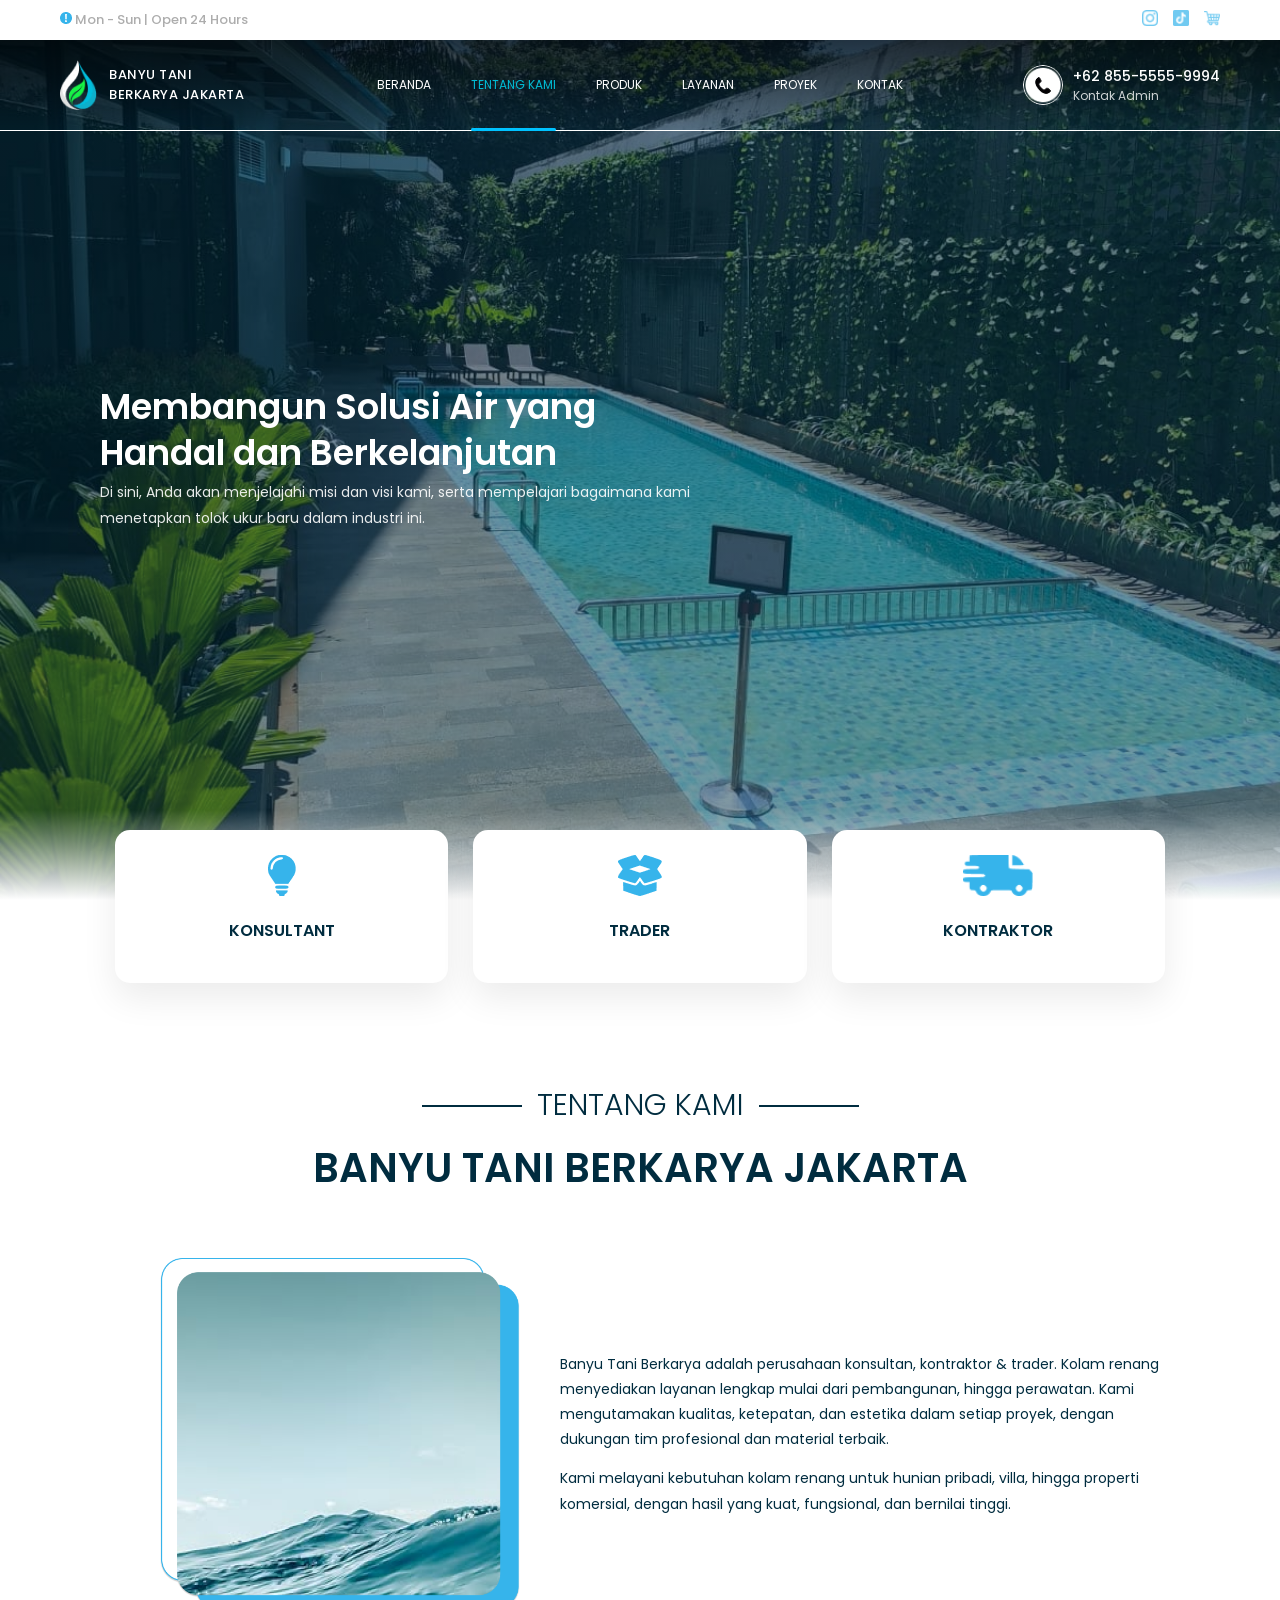
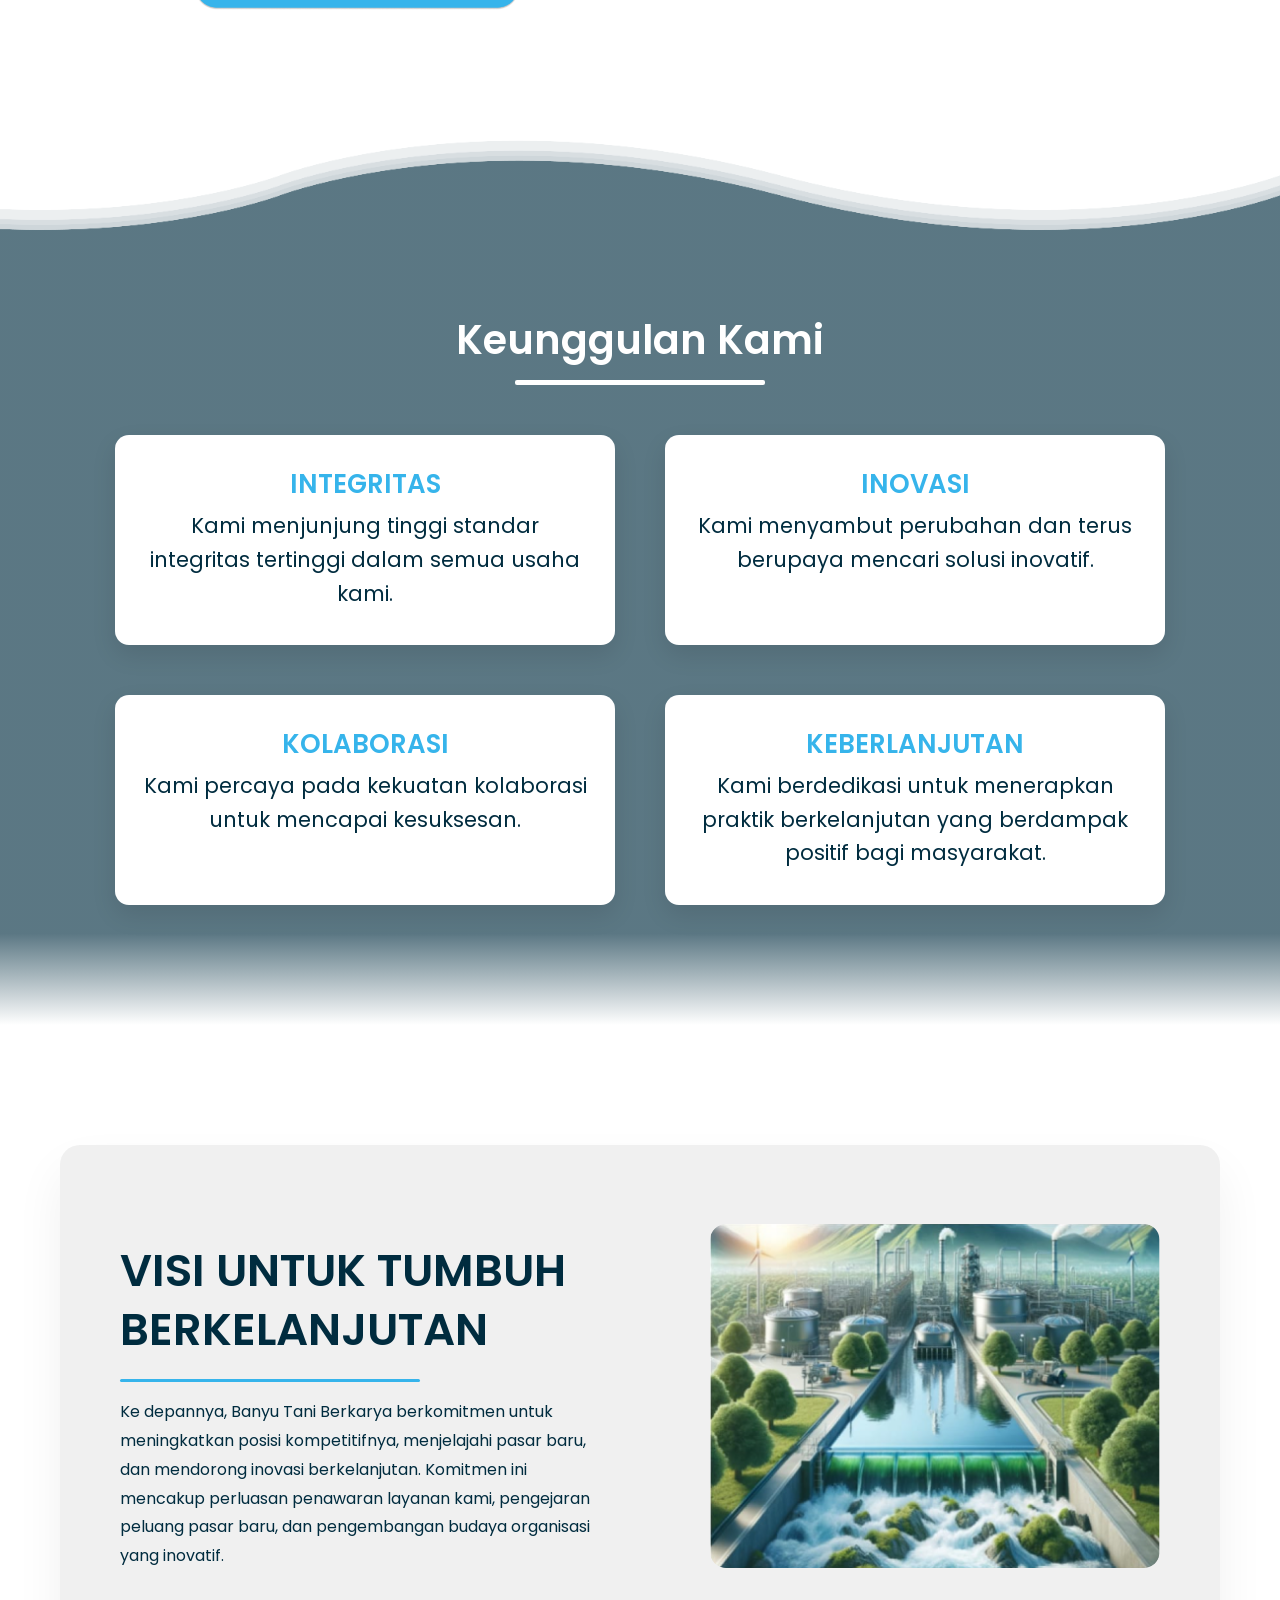
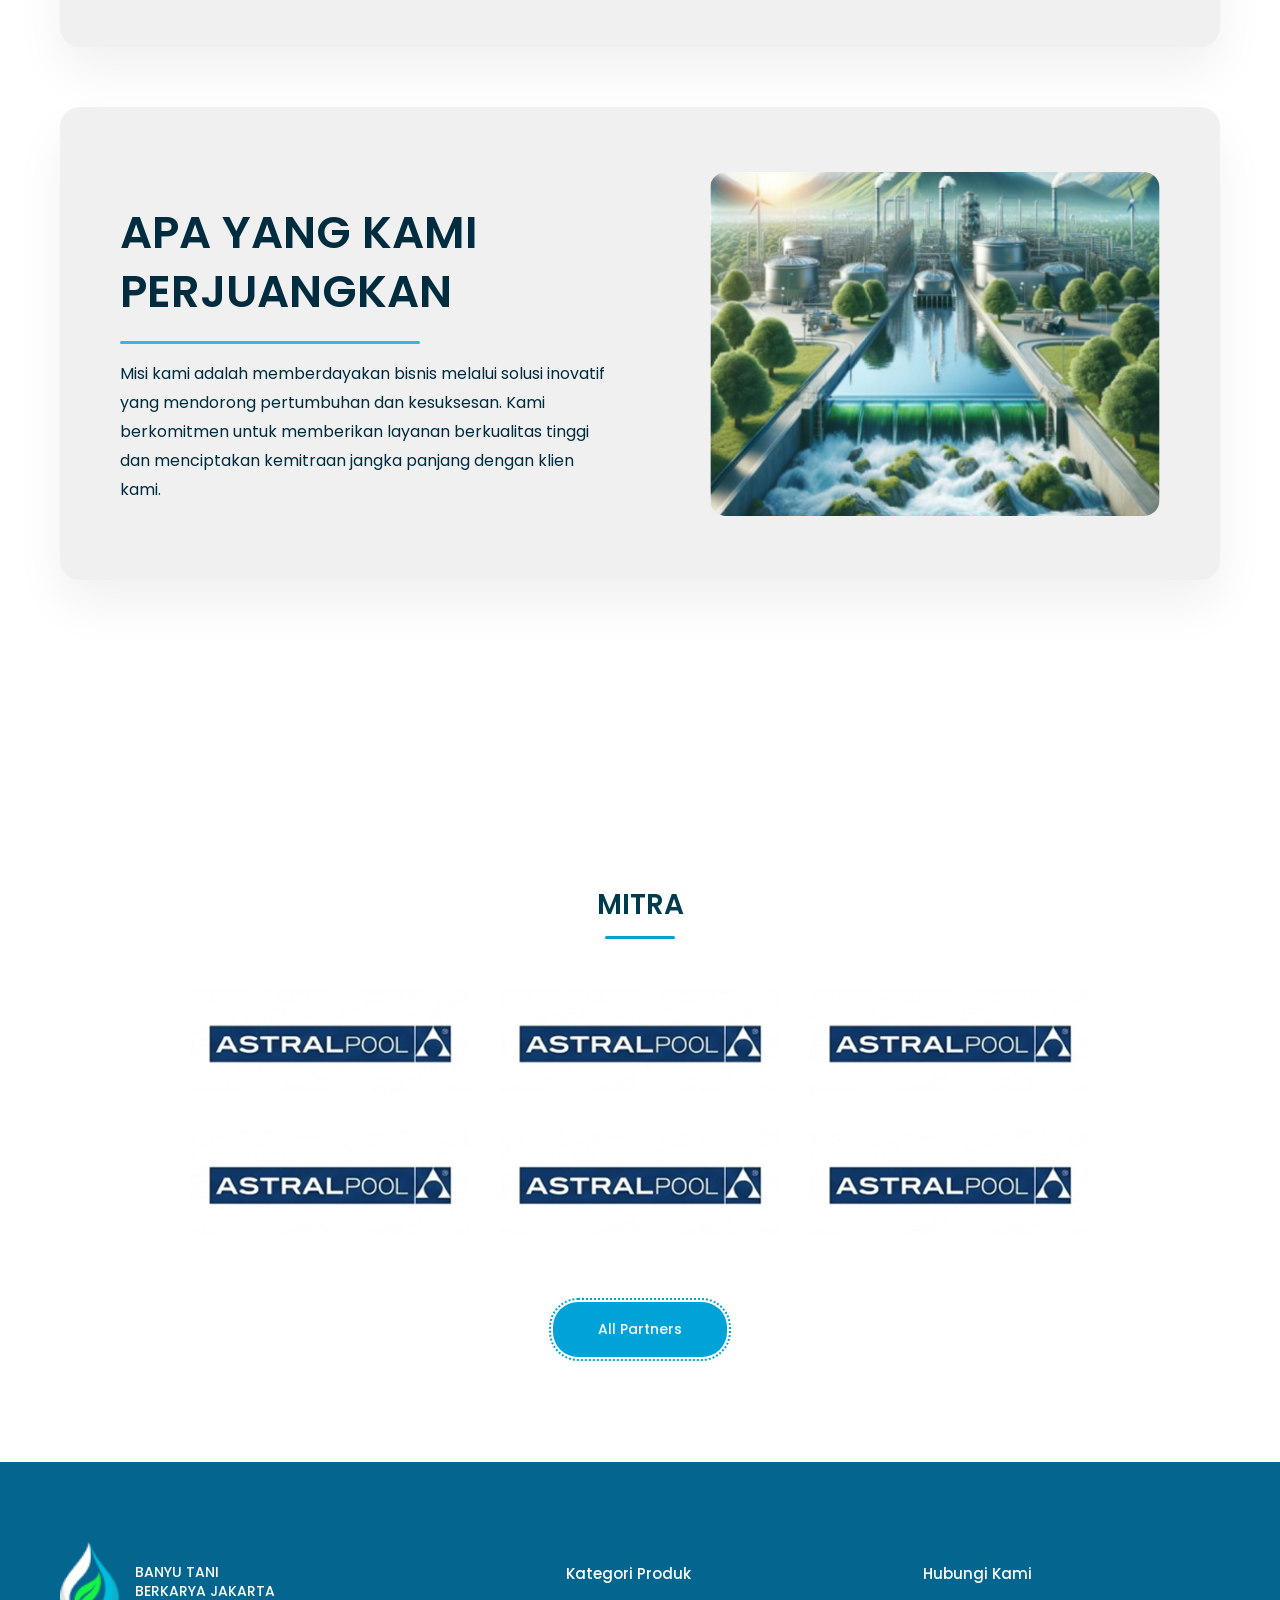
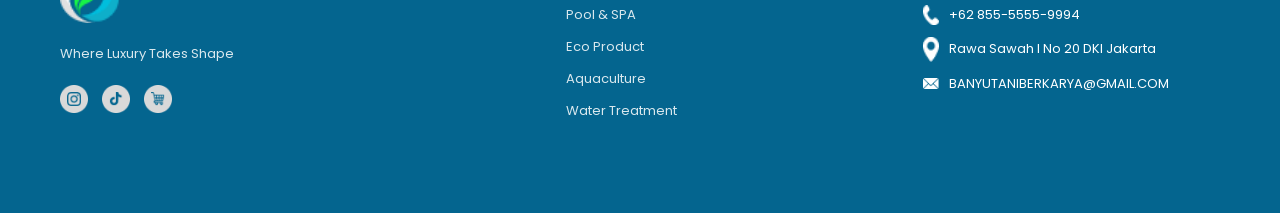
==== about.html @ e364dd81 "Fix : Filter Product" ====
<!doctype html>
<html lang="en">
  <head>
    <meta charset="UTF-8" />
    <meta name="viewport" content="width=device-width, initial-scale=1.0" />
    <title>BANYU TANI BERKARYA JAKARTA</title>
    <link rel="stylesheet" href="style.css" />

    <!-- Poppins font -->
    <link rel="preconnect" href="https://fonts.googleapis.com" />
    <link rel="preconnect" href="https://fonts.gstatic.com" crossorigin />
    <link
      href="https://fonts.googleapis.com/css2?family=PT+Serif:ital,wght@0,400;0,700;1,400;1,700&family=Poppins:ital,wght@0,100;0,200;0,300;0,400;0,500;0,600;0,700;0,800;0,900;1,100;1,200;1,300;1,400;1,500;1,600;1,700;1,800;1,900&display=swap"
      rel="stylesheet"
    />
  </head>
  <body>
    <!-- TOP BAR -->
    <div class="topbar" id="topbar">
      <div class="container topbar-content">
        <div class="topbar-left">
          <span
            ><img src="images/exclamation.png" alt="" /> Mon - Sun | Open 24
            Hours</span
          >
        </div>

        <div class="topbar-right">
          <!-- <div class="lang-dropdown">
            <div class="lang-current">
              IDN
              <svg
                class="dropdown-icon"
                viewBox="0 0 24 24"
                fill="currentColor"
              >
                <path d="M7 10l5 5 5-5z" />
              </svg>
            </div>

            <div class="lang-menu">
              <div data-lang="id">IDN</div>
              <div data-lang="en">ENG</div>
            </div>
          </div> -->

          <a href="#" class="social"
            ><img src="images/insta.png" alt="Instagram"
          /></a>
          <a href="#" class="social"
            ><img src="images/tiktok.png" alt="Tiktok"
          /></a>
          <a href="#" class="social"
            ><img src="images/cart.png" alt="Tokopedia"
          /></a>
        </div>
      </div>
    </div>

    <!-- MAIN NAVBAR -->
    <nav class="navbar" id="navbar">
      <div class="container nav-content">
        <!-- LEFT -->
        <div class="logo">
          <img src="images/LogoPT.png" alt="Logo" class="logo-img" />
          <span class="logo-text"
            >BANYU TANI <br />
            BERKARYA JAKARTA</span
          >
        </div>

        <!-- CENTER -->
        <ul class="menu">
          <li><a href="index.html">BERANDA</a></li>
          <li><a href="#" class="active">TENTANG KAMI</a></li>
          <li>
            <a href="product.html">PRODUK </a>
          </li>
          <li>
            <a href="service.html">LAYANAN </a>
          </li>
          <li>
            <a href="project.html">PROYEK </a>
          </li>
          <li><a href="contact.html">KONTAK</a></li>
        </ul>

        <!-- RIGHT -->
        <div class="profile">
          <img
            src="images/callW.png"
            alt="Profile"
            class="profile-pic profile-light"
          />

          <img src="images/callB.png" class="profile-pic profile-dark" />

          <div class="profile-info">
            <span class="profile-number">+62 855-5555-9994</span>
            <span class="profile-role">Kontak Admin</span>
          </div>
        </div>
        <div class="hamburger" id="hamburger">
          <span></span>
          <span></span>
          <span></span>
        </div>
      </div>
    </nav>

    <!-- HERO -->
    <section class="hero">
      <div class="hero-overlay"></div>

      <div class="container hero-content reveal">
        <img src="images/LogoPT.png" class="hero-logo" alt="" />
        <div class="hero-text">
          <h1>Membangun Solusi Air yang Handal dan Berkelanjutan</h1>
          <p>
            Di sini, Anda akan menjelajahi misi dan visi kami, serta mempelajari
            bagaimana kami menetapkan tolok ukur baru dalam industri ini.
          </p>
        </div>
      </div>
    </section>

    <section class="floating-cards reveal">
      <div class="container cards-wrapper">
        <div class="card-item">
          <img src="images/Lamp.png" />
          <h4>KONSULTANT</h4>
        </div>

        <div class="card-item">
          <img src="images/Box.png" />
          <h4>TRADER</h4>
        </div>

        <div class="card-item">
          <img src="images/Car.png" />
          <h4>KONTRAKTOR</h4>
        </div>
      </div>
    </section>

    <section class="about reveal">
      <div class="container">
        <div class="about-header">
          <div class="line"></div>
          <span>TENTANG KAMI</span>
          <div class="line"></div>
        </div>

        <h2>BANYU TANI BERKARYA JAKARTA</h2>

        <div class="about-content">
          <div class="about-image">
            <img src="images/about.png" alt="About" />
          </div>

          <div class="about-text">
            <p>
              Banyu Tani Berkarya adalah perusahaan konsultan, kontraktor &
              trader. Kolam renang menyediakan layanan lengkap mulai dari
              pembangunan, hingga perawatan. Kami mengutamakan kualitas,
              ketepatan, dan estetika dalam setiap proyek, dengan dukungan tim
              profesional dan material terbaik.
            </p>

            <p>
              Kami melayani kebutuhan kolam renang untuk hunian pribadi, villa,
              hingga properti komersial, dengan hasil yang kuat, fungsional, dan
              bernilai tinggi.
            </p>

            <!-- <a href="#" class="read-more">Selengkapnya →</a> -->
          </div>
        </div>
      </div>
    </section>

    <div class="bubble-wrapper">
      <section class="keunggulan">
        <div class="wave wave1"></div>
        <div class="wave wave2"></div>
        <div class="wave wave3"></div>
        <div class="wave wave4"></div>
        <div class="keunggulan-overlay"></div>

        <div class="container keunggulan-inner">
          <span class="keunggulan-title">Keunggulan Kami</span>
          <div class="line"></div>

          <div class="keunggulan-content">
            <div class="keunggulan-item">
              <div class="keunggulan-text">
                <h3>INTEGRITAS</h3>
                <p>
                  Kami menjunjung tinggi standar integritas tertinggi dalam
                  semua usaha kami.
                </p>
              </div>
            </div>

            <div class="keunggulan-item">
              <div class="keunggulan-text">
                <h3>INOVASI</h3>
                <p>
                  Kami menyambut perubahan dan terus berupaya mencari solusi
                  inovatif.
                </p>
              </div>
            </div>

            <div class="keunggulan-item">
              <div class="keunggulan-text">
                <h3>KOLABORASI</h3>
                <p>
                  Kami percaya pada kekuatan kolaborasi untuk mencapai
                  kesuksesan.
                </p>
              </div>
            </div>

            <div class="keunggulan-item">
              <div class="keunggulan-text">
                <h3>KEBERLANJUTAN</h3>
                <p>
                  Kami berdedikasi untuk menerapkan praktik berkelanjutan yang
                  berdampak positif bagi masyarakat.
                </p>
              </div>
            </div>
          </div>
        </div>
      </section>

      <section class="about-vision reveal">
        <div class="container">
          <!-- CARD 1 -->
          <div class="vision-card">
            <div class="vision-text">
              <h2>VISI UNTUK TUMBUH BERKELANJUTAN</h2>
              <div class="line"></div>
              <p>
                Ke depannya, Banyu Tani Berkarya berkomitmen untuk meningkatkan
                posisi kompetitifnya, menjelajahi pasar baru, dan mendorong
                inovasi berkelanjutan. Komitmen ini mencakup perluasan penawaran
                layanan kami, pengejaran peluang pasar baru, dan pengembangan
                budaya organisasi yang inovatif.
              </p>
            </div>

            <div class="vision-image">
              <img src="images/about1.png" alt="" />
            </div>
          </div>

          <!-- CARD 2 -->
          <div class="vision-card">
            <div class="vision-text">
              <h2>APA YANG KAMI PERJUANGKAN</h2>
              <div class="line"></div>
              <p>
                Misi kami adalah memberdayakan bisnis melalui solusi inovatif
                yang mendorong pertumbuhan dan kesuksesan. Kami berkomitmen
                untuk memberikan layanan berkualitas tinggi dan menciptakan
                kemitraan jangka panjang dengan klien kami.
              </p>
            </div>
            <div class="vision-image">
              <img src="images/about1.png" alt="" />
            </div>
          </div>
        </div>
      </section>

      <section class="partners reveal">
        <div class="container">
          <h2 class="section-title">MITRA</h2>
          <div class="section-line"></div>

          <div class="partner-grid">
            <div class="partner-item">
              <img src="images/partner1.png" alt="Astral Pool" />
            </div>
            <div class="partner-item">
              <img src="images/partner1.png" alt="Astral Pool" />
            </div>
            <div class="partner-item">
              <img src="images/partner1.png" alt="Zodiac" />
            </div>
            <div class="partner-item">
              <img src="images/partner1.png" alt="Zodiac" />
            </div>
            <div class="partner-item">
              <img src="images/partner1.png" alt="Cepex" />
            </div>
            <div class="partner-item">
              <img src="images/partner1.png" alt="Laghetto" />
            </div>
          </div>

          <div class="product-button">
            <a href="#" class="btn-product">All Partners</a>
          </div>
        </div>
      </section>

      <div class="bubbles" id="bubbles"></div>
    </div>

    <footer class="footer">
      <div class="container footer-inner">
        <!-- LEFT -->
        <div class="footer-col footer-left">
          <div class="footer-logo">
            <img src="images/LogoPT.png" alt="Footer Logo" />
            <span class="logo-text-footer">
              BANYU TANI <br />
              BERKARYA JAKARTA
            </span>
          </div>

          <p class="footer-desc">
            Where Luxury Takes Shape
          </p>

          <div class="footer-social">
            <img src="images/instabg.png" alt="" />
            <img src="images/tiktokbg.png" alt="" />
            <img src="images/cartbg.png" alt="" />
          </div>
        </div>

        <!-- MIDDLE -->
        <div class="footer-col">
          <h4>Kategori Produk</h4>
          <ul>
            <li><a href="product.html?category=pool">Pool & SPA</a></li>
            <li><a href="product.html?category=eco">Eco Product</a></li>
            <li><a href="product.html?category=aqua">Aquaculture</a></li>
            <li><a href="product.html?category=water">Water Treatment</a></li>
          </ul>
        </div>

        <!-- RIGHT -->
        <div class="footer-col">
          <h4>Hubungi Kami</h4>
          <ul class="footer-contact">
            <li>
              <img src="images/call.png" alt="" />
              <span>+62 855-5555-9994</span>
            </li>
            <li>
              <img src="images/location.png" alt="" />
              <span>Rawa Sawah I No 20 DKI Jakarta</span>
            </li>
            <li>
              <img src="images/mail.png" alt="" />
              <span>BANYUTANIBERKARYA@GMAIL.COM</span>
            </li>
          </ul>
        </div>
      </div>
    </footer>

    <script>
      const hamburger = document.getElementById("hamburger");
      const menu = document.querySelector(".menu");
      const navbar = document.getElementById("navbar");
      const topbar = document.getElementById("topbar");

      hamburger.addEventListener("click", function () {
        hamburger.classList.toggle("active");
        menu.classList.toggle("active");
      });

      document.querySelectorAll(".menu a").forEach((link) => {
        link.addEventListener("click", () => {
          hamburger.classList.remove("active");
          menu.classList.remove("active");
        });
      });

      window.addEventListener("scroll", function () {
        if (window.scrollY > 50) {
          topbar.classList.add("hide");
          navbar.classList.add("scrolled");
        } else {
          topbar.classList.remove("hide");
          navbar.classList.remove("scrolled");
        }
      });
    </script>

    <script>
      const reveals = document.querySelectorAll(".reveal");

      const observer = new IntersectionObserver(
        (entries) => {
          entries.forEach((entry) => {
            if (entry.isIntersecting) {
              entry.target.classList.add("active");
              observer.unobserve(entry.target);
            }
          });
        },
        {
          threshold: 0.15,
        },
      );

      reveals.forEach((el) => {
        observer.observe(el);
      });
    </script>

    <script>
      const bubbleContainer = document.getElementById("bubbles");

      for (let i = 0; i < 25; i++) {
        const bubble = document.createElement("span");

        const size = Math.random() * 60 + 20; // 20px - 80px
        bubble.style.width = size + "px";
        bubble.style.height = size + "px";

        bubble.style.left = Math.random() * 100 + "%";
        bubble.style.animationDuration = Math.random() * 10 + 8 + "s";
        bubble.style.animationDelay = Math.random() * 5 + "s";

        bubbleContainer.appendChild(bubble);
      }
    </script>
  </body>
</html>
---- style.css ----
body {
  margin: 0;
  font-family: "Poppins", sans-serif;
}

.container {
  padding: 0 60px;
}

.reveal {
  opacity: 0;
  transform: translateY(60px);
  transition:
    opacity 0.8s ease,
    transform 0.8s ease;
}

.reveal.active {
  opacity: 1;
  transform: translateY(0);
}

/* TOPBAR */
.topbar {
  height: 40px;
  background: white;
  position: fixed;
  width: 100%;
  top: 0;
  z-index: 1000;
  transition: transform 0.3s ease;
  font-size: 13px;
}

.topbar-content {
  display: flex;
  justify-content: space-between;
  align-items: center;
  height: 100%;
}

.topbar-left {
  color: #adadad;
  font-weight: 500;
}

/* RIGHT */
.topbar-right {
  display: flex;
  align-items: center;
  gap: 15px;
}

.topbar-right img {
  margin-top: 2.5px;
}

/* social icons */
.social img {
  width: 16px;
  height: 16px;
  object-fit: contain;
  opacity: 0.7;
  transition: 0.2s;
}

.social img:hover {
  opacity: 1;
  transform: translateY(-2px);
}

.topbar.hide {
  transform: translateY(-100%);
}

/* NAVBAR */
.navbar {
  position: fixed;
  z-index: 100;
  width: 100%;
  top: 40px;
  padding: 20px 0;
  transition: all 0.3s ease;
  transition:
    background 0.3s ease,
    box-shadow 0.3s ease,
    top 0.3s ease;
  z-index: 999;
  background: linear-gradient(
    to bottom,
    rgba(0, 0, 0, 0.6) 0%,
    rgba(0, 0, 0, 0.4) 40%,
    rgba(0, 0, 0, 0.2) 70%,
    rgba(0, 0, 0, 0) 100%
  );
  border-bottom: #fff solid 0.1px;
}

.navbar svg {
  fill: white;
  transition: fill 0.3s ease;
}

.navbar.scrolled svg {
  fill: black;
}

.navbar.scrolled {
  background: white;
  box-shadow: 0 4px 20px rgba(0, 0, 0, 0.08);
  top: 0;
}

.nav-content {
  display: flex;
  justify-content: space-between;
  align-items: center;
  color: white;
  transition: color 0.3s ease;
}

/* bagi jadi 3 bagian */
.logo {
  flex: 1;
  display: flex;
  align-items: center;
  gap: 12px;
  font-weight: 600;
  font-size: 18px;
  letter-spacing: 0.5px;
  transition: color 0.3s ease;
}

.logo-img {
  height: 50px;
  width: auto;
  object-fit: contain;
  transition: all 0.3s ease;
}

/* logo text */
.logo-text {
  white-space: nowrap;
  font-weight: 500;
  font-size: small;
}

.menu {
  flex: 1;
  display: flex;
  justify-content: center;
  font-size: 12px;
  gap: 40px;
  list-style: none;
  margin: 0;
  padding: 0;
}

.menu li a {
  display: flex;
  align-items: center;
  white-space: nowrap;
}

.menu a {
  color: white;
  text-decoration: none;
  /* font-size: 14px; */
  transition: color 0.3s ease;
}

.menu a.active {
  color: #00bcd4;
  position: relative;
  /* font-weight: bold; */
}

.menu a.active::after {
  content: "";
  position: absolute;
  left: 0;
  bottom: -37px; /* supaya nempel ke border navbar */
  width: 100%;
  height: 3px;
  background: #00c2ff; /* warna garis */
  border-radius: 2px;
}

.dropdown-icon {
  width: 16px;
  height: 16px;
  transition: transform 0.3s ease;
}

.menu li:hover .dropdown-icon {
  transform: rotate(180deg);
}

.profile {
  flex: 1;
  display: flex;
  justify-content: flex-end;
  align-items: center;
  gap: 10px;
}

/* profile image */
.profile-pic {
  width: 40px;
  height: 40px;
  border-radius: 50%;
  object-fit: cover;
}

.profile-dark {
  display: none;
}

.profile-light {
  display: block;
}

/* profile text */
.profile-info {
  display: flex;
  flex-direction: column;
  line-height: 1.5;
}

.profile-number {
  font-weight: 500;
  font-size: 14px;
}

.profile-role {
  font-size: 12px;
  opacity: 0.8;
}

/* Saat scroll */
.navbar.scrolled .nav-content {
  color: #002C3F;
}

.navbar.scrolled .menu a {
  color: #002C3F;
}

.navbar.scrolled .menu a.active {
  color: #00bcd4;
  /* font-weight: bold; */
}

.navbar.scrolled .profile-number,
.navbar.scrolled .profile-role {
  color: #002C3F;
}

.navbar.scrolled .logo {
  color: #002C3F;
}

.navbar.scrolled .profile-light {
  display: none;
}

.navbar.scrolled .profile-dark {
  display: block;
}

/* HAMBURGER STYLING */
.hamburger {
  display: none; /* Sembunyi di desktop */
  flex-direction: column;
  gap: 5px;
  cursor: pointer;
  z-index: 1001; /* Di atas menu */
}

.hamburger span {
  display: block;
  width: 28px;
  height: 3px;
  background: #fff; /* Warna saat navbar transparan */
  border-radius: 3px;
  transition: 0.3s;
}

/* Warna hamburger saat navbar putih (scrolled) */
.navbar.scrolled .hamburger span {
  background: #002C3F;
}

/* Animasi Hamburger jadi 'X' saat aktif */
.hamburger.active span:nth-child(1) {
  transform: translateY(8px) rotate(45deg);
  background: #002C3F;
}
.hamburger.active span:nth-child(2) {
  opacity: 0;
}
.hamburger.active span:nth-child(3) {
  transform: translateY(-8px) rotate(-45deg);
  background: #002C3F;
}

/* HERO */
.hero {
  position: relative;
  height: 100vh;
  background: url("images/daanMogot.jpeg");
  background-size: cover;      /* Pastikan gambar nutupin seluruh area tanpa penyok */
  background-position: center; /* Pastikan tengah gambar selalu kelihatan */
  background-repeat: no-repeat; /* Jangan sampai gambarnya ngulang (tile) */
  background-attachment: fixed;
  display: flex;
  align-items: center;
  color: white;
  overflow: hidden;
}

.hero-logo {
  display: none;
}

/* overlay gradient */
.hero-overlay {
  position: absolute;
  inset: 0;
  /* Gradasi dari gelap di atas ke transparan di tengah, lalu biru air di bawah */
    background: linear-gradient(
    to bottom,
    #002c3f7c 0%,
    #002c3f7c 90%,
    #ffffff 100%
  );
  z-index: 1;
}

.hero-content {
  position: relative;
  padding: 80px 100px;
  z-index: 2;
}

.hero-text {
  max-width: 600px;
}

.hero-text h1 {
  font-size: 35px;
  font-weight: 600;
  line-height: 1.3;
  margin-bottom: 5px;
}

.hero-text p {
  font-size: 14px;
  opacity: 0.9;
  line-height: 1.8;
  margin-top: 0;
}

/* dots */
.hero-dots {
  position: absolute;
  bottom: 30px;
  left: 50%;
  transform: translateX(-50%);
  display: flex;
  gap: 6px;
}

.hero-dots span {
  width: 6px;
  height: 6px;
  background: white;
  opacity: 0.5;
  border-radius: 50%;
}

.hero-dots span.active {
  opacity: 1;
}

/* FLOATING CARDS */
.floating-cards {
  position: relative;
  margin-top: -70px; /* ini bikin naik ke atas */
  z-index: 5;
}

.cards-wrapper {
  display: grid;
  grid-template-columns: repeat(3, 1fr);
  gap: 25px;
  max-width: 1050px;
  margin: auto;
}

.card-item {
  background: white;
  padding: 25px 15px;
  border-radius: 15px;
  text-align: center;
  box-shadow: 0 15px 35px rgba(0, 0, 0, 0.08);
  transition: 0.3s ease;
}

.card-item:hover {
  transform: translateY(-8px);
}

.card-item img {
  height: 41px;
  /* margin-bottom: 10px; */
}

.card-item h4 {
  color: #002C3F;
  margin: 15px 0;
  font-size: 16px;
  font-weight: 600;
}

.card-item p {
  font-size: 13px;
  color: #3f3f3f;
  line-height: 1.5;
}

/* ABOUT */
.about {
  padding: 100px 0;
  background: #fff;
  text-align: center;
}

.about-header {
  display: flex;
  justify-content: center;
  align-items: center;
  gap: 15px;
  font-size: 14px;
  color: #4a4a4a;
  /* margin-bottom: 15px; */
}

.about-header .line {
  width: 100px;
  height: 2px;
  background: #002C3F;
}

.about-header span {
  color: #002C3F;
  font-size: 30px;
  font-weight: 300;
}

.about h2 {
  font-size: 40px;
  margin-bottom: 60px;
  font-weight: 600;
  margin-top: 10px;
  color: #002C3F;
}

.about-content {
  display: flex;
  align-items: center;
  gap: 20px;
  /* text-align: left; */
  max-width: 1000px;
  margin: 0 auto; /* bikin center */
  text-align: left;
}

/* image style */
.about-image {
  flex: 0 0 40%;
  display: flex;
  /* position: relative; */
  justify-content: center;
}

.about-image img {
  width: 90%;
  border-radius: 20px;
  /* box-shadow: 15px 15px 0 #00a3d7; */
}

/* text */
.about-text {
  flex: 0 0 60%;
  font-size: 14px;
  line-height: 1.8;
  color: #002C3F;
  text-align: left;
}

.read-more {
  display: inline-block;
  margin-top: 15px;
  font-size: 13px;
  color: #00a3d7;
  text-decoration: none;
  font-weight: 500;
}

/* KEUNGGULAN */
.keunggulan {
  position: relative;
  padding: 120px 0;
  background: url("images/tangkiFRP.jpeg");
  background-size: cover;      /* Pastikan gambar nutupin seluruh area tanpa penyok */
  background-position: center; /* Pastikan tengah gambar selalu kelihatan */
  background-repeat: no-repeat; /* Jangan sampai gambarnya ngulang (tile) */
  background-attachment: fixed;
  overflow: hidden;
}

.keunggulan .wave {
  position: absolute;
  top: 0;
  left: 0;
  width: 100%;
  height: 100px;
  background: url("images/wave.png");
  background-size: 1000px 100px;
  transform: rotate(180deg);
}

.keunggulan .wave.wave1 {
  animation: animate 30s linear infinite;
  z-index: 10;
  opacity: 1;
  animation-delay: 0s;
  top: 0;
}
.keunggulan .wave.wave2 {
  animation: animate2 15s linear infinite;
  z-index: 9;
  opacity: 0.5;
  animation-delay: -5s;
  top: 10px;
}
.keunggulan .wave.wave3 {
  animation: animate 30s linear infinite;
  z-index: 8;
  opacity: 0.2;
  animation-delay: -2s;
  top: 15px;
}
.keunggulan .wave.wave4 {
  animation: animate2 5s linear infinite;
  z-index: 7;
  opacity: 0.7;
  animation-delay: -5s;
  top: 20px;
}
@keyframes animate {
  0% {
    background-position-x: 0;
  }
  100% {
    background-position-x: 1000px;
  }
}
@keyframes animate2 {
  0% {
    background-position-x: 0;
  }
  100% {
    background-position-x: -1000px;
  }
}

.keunggulan-overlay {
  position: absolute;
  inset: 0;
  background: linear-gradient(
    to bottom,
    #002c3fa4 0%,
    #002c3fa4 90%,
    #ffffff 100%
  );
}

.keunggulan-inner {
  position: relative;
  z-index: 2;
  text-align: center;
  color: white;
  margin-top: 80px;
}

.keunggulan-content {
  margin-top: 50px;
  display: grid;
  grid-template-columns: repeat(auto-fit, minmax(400px, 500px));
  gap: 50px;
  justify-content: center;
}

.keunggulan-item {
  background: white;
  color: #002c3f;
  padding: 30px 25px;
  border-radius: 14px;
  /* gap: 15px; */
  text-align: center;
  box-shadow: 0 10px 25px rgba(0, 0, 0, 0.1);
  transition: 0.3s ease;
}

.keunggulan-text h3 {
  margin: 0;
  font-size: 26px;
  font-weight: 600;
  color: #36b4eb;
}

.keunggulan-text p {
  margin-top: 5px;
  font-size: 21px;
  line-height: 1.6;
  margin-bottom: 5px;
}

.keunggulan-item:hover {
  transform: translateY(-5px);
}

.keunggulan-item img {
  width: 84px;
  margin: 10px;
}

.keunggulan-title {
  font-size: 40px;
  font-weight: 600;
}

.keunggulan .line {
  width: 250px;
  height: 5px;
  background: #ffffff;
  margin: 10px auto 0;
  border-radius: 2px;
}

/* .wave-top {
  position: absolute;
  top: -1px;
  left: 0;
  width: 100%;
} */

/* PRODUCT */
.product {
  padding: 50px 0 0 0;
  background: #ffffff;
  text-align: center;
}

.section-title {
  font-size: 28px;
  font-weight: 600;
  color: #003c4d;
  margin-bottom: 10px;
}

.section-line {
  width: 70px;
  height: 3px;
  background: #00a3d7;
  margin: 0 auto 50px;
  border-radius: 2px;
}

.home-product-grid {
  display: grid;
  grid-template-columns: repeat(5, 1fr);
  gap: 25px;
}

.home-product-card {
  background: #ffffff;
  padding: 30px 20px;
  border-radius: 16px;

  box-shadow: 0 10px 30px rgba(0, 0, 0, 0.05);

  transition:
    transform 0.4s cubic-bezier(0.22, 1, 0.36, 1),
    box-shadow 0.4s ease,
    border 0.4s ease;
}

.home-product-card:hover {
  transform: translateY(-12px);
  box-shadow: 0 20px 40px rgba(0, 0, 0, 0.2);
}

.home-product-card img {
  width: 100%;
  max-height: 140px;
  object-fit: contain;
  margin-bottom: 15px;
}

.card-line {
  width: 100%;
  height: 2px;
  background: #00a3d7;
  margin: 10px auto;
  border-radius: 2px;
  transition: 0.3s ease;
}

.home-product-card:hover .card-line {
  width: 100px;
  transition: 0.3s ease;
}

.home-product-card h3 {
  font-size: 17px;
  font-weight: 500;
  color: #003c4d;
}

.product-button {
  display: flex;
  justify-content: center;
  margin-top: 60px;
}

.btn-product {
  padding: 17px 45px;
  background: #00a3d7;
  color: white;
  text-decoration: none;
  border-radius: 25px;
  font-size: 14px;
  font-weight: 500;
  margin-bottom: 5px;

  /* dotted outline */
  outline: 2px dotted #00a3d7;
  outline-offset: 2px;

  transition: 0.3s;
}

.btn-product:hover {
  background: #008bb8;
}

/* SERVICES */
.services {
  padding: 100px 0;
  background: #ffffff;
  text-align: center;
}

/* Section Perjalanan (Atas) */
.perjalanan {
  position: relative;
  display: flex;
  flex-direction: column;
  background:
    linear-gradient(rgba(24, 42, 44, 0.4), rgba(24, 42, 44, 0.4)),
    url("images/daanMogot.jpeg");
  background-size: cover;      /* Pastikan gambar nutupin seluruh area tanpa penyok */
  background-position: center; /* Pastikan tengah gambar selalu kelihatan */
  background-repeat: no-repeat; /* Jangan sampai gambarnya ngulang (tile) */
  background-attachment: fixed;
  padding: 100px 20px;
  text-align: center;
  align-items: center;
  justify-content: center;
  color: white;
  height: 400px;
}

.perjalanan-content {
  max-width: 800px;
  /* display: inline-block; */
}

.perjalanan h1 {
  font-size: 42px;
  letter-spacing: 2px;
  margin-bottom: 20px;
  font-weight: 700;
}

.perjalanan p {
  font-size: 18px;
  line-height: 1.6;
  opacity: 0.9;
}

/* Section Layanan Detail (Bawah) */
.layanan-detail {
  padding: 50px 20px;
  background-color: #fff;
}

.grid-wrapper {
  display: grid;
  grid-template-columns: repeat(3, 1fr); /* 3 kolom sejajar */
  gap: 150px;
  max-width: 1100px;
  margin: auto;
}

.detail-item h4 {
  font-size: 20px;
  font-weight: 700;
  margin-bottom: 20px;
  color: #002C3F;
  position: relative;
}

.detail-item p {
  font-size: 16px;
  color: #002C3F;
  line-height: 1.8;
  text-align: left; /* Biar rapi kayak di foto */
}

.stars {
  color: #ffd700;
  font-size: 16px;
  margin-bottom: 15px;
}

.testimonial-card p {
  font-size: 12px;
  line-height: 1.7;
  margin-bottom: 20px;
}

.testimonial-user {
  display: flex;
  align-items: center;
  gap: 10px;
}

.testimonial-user img {
  width: 35px;
  height: 35px;
  border-radius: 50%;
}

.testimonial-user h4 {
  margin: 0;
  font-size: 14px;
}

.testimonial-user span {
  font-size: 12px;
  color: gray;
}

.corner {
  position: absolute;
  bottom: 0;
  right: 0;
  width: 0;
  height: 0;
  border-bottom: 40px solid #00a6c8;
  border-left: 40px solid transparent;
  border-radius: 0 0 12px 0;
}

/* Container Utama */
.partners {
  text-align: center; /* Mengetengahkan judul dan garis */
  padding: 100px 0;
}

/* Grid Logo */
.partner-grid {
  display: grid;
  grid-template-columns: repeat(3, 1fr); /* Membuat 3 kolom sama rata */
  gap: 30px; /* Jarak antar logo */
  max-width: 900px;
  margin: 0 auto 40px; /* Tengah secara horizontal */
  align-items: center; /* Logo sejajar secara vertikal */
}

.partner-item img {
  max-width: 100%;
  height: auto;
  filter: grayscale(20%); /* Opsional: supaya warna lebih menyatu */
  transition: 0.3s;
}

.partner-item img:hover {
  filter: grayscale(0%);
  transform: scale(1.05);
}

/* ABOUT VISION */
.about-vision {
  padding: 120px 0;
  background: #ffffff;
  position: relative;
  overflow: hidden;
}

.about-vision .line {
  width: 300px;
  height: 3px;
  background: #36b4eb;
  /* margin: 10px auto 30px; */
  border-radius: 2px;
}

.about-vision .container {
  position: relative;
  z-index: 2;
}

/* Card */
.vision-card {
  background: #f0f0f0;
  border-radius: 20px;
  padding: 60px;
  display: flex;
  align-items: center;
  justify-content: space-between;
  gap: 60px;
  margin-bottom: 60px;

  box-shadow: 0 25px 50px rgba(0, 0, 0, 0.06);
  transition: 0.4s ease;
}

.vision-card:hover {
  transform: translateY(-8px);
  box-shadow: 0 35px 60px rgba(0, 0, 0, 0.1);
}

/* Text */
.vision-text {
  flex: 1;
}

.vision-text h2 {
  font-size: 45px;
  font-weight: 600;
  color: #002c3f;
  margin-bottom: 20px;
  line-height: 1.3;
}

.vision-text p {
  font-size: 16px;
  line-height: 1.8;
  color: #002c3f;
}

/* Image */
.vision-image {
  flex: 1;
  display: flex;
  justify-content: flex-end;
}

.vision-image img {
  width: 100%;
  max-width: 450px;
  border-radius: 16px;
}

/* ============================= */
/* BUBBLE BACKGROUND - VISION   */
/* ============================= */

/* container bubble */
.bubble-wrapper {
  position: relative;
  overflow: hidden; /* ini yang bikin dia hilang di batas */
}

.bubbles {
  position: absolute;
  bottom: 0;
  left: 0;
  width: 100%;
  height: 100%;
  pointer-events: none;
  z-index: 0;
}

/* .bubble-wrapper > * {
  position: relative;
  z-index: 2;
} */

/* bubble style */
.bubbles span {
  position: absolute;
  bottom: -100px;
  border-radius: 50%;
  background: radial-gradient(circle at 30% 30%, #00a3d755, #00a3d710);
  animation: riseVision linear infinite;
  opacity: 1;
}

/* animasi naik */
@keyframes riseVision {
  0% {
    transform: translateY(0) scale(0.6) rotate(0deg);
  }

  85% {
    opacity: 0.8;
  }

  100% {
    transform: translateY(-2200px) scale(1) rotate(360deg);
    opacity: 0;
  }
}

/* GALLERY */
.gallery {
  padding: 50px 0;
  /* background: #ffffff; */
  text-align: center;
}

.gallery-header {
  display: flex;
  align-items: center;
  justify-content: center;
  gap: 20px;
  margin-bottom: 60px;
  border-radius: 10px;
  /* background: #d9d9d9; */
  /* box-shadow: 0 4px 6px rgba(0, 0, 0, 0.04); */
  /* 0 10px 20px rgba(0, 0, 0, 0.06); */

  transition:
    transform 0.3s ease,
    box-shadow 0.45s cubic-bezier(0.22, 1, 0.36, 1);
}

.gallery-header:hover {
  transform: translateY(-5px);

  box-shadow: 0 10px 25px rgba(0, 0, 0, 0.12);
  /* 0 25px 50px rgba(0, 0, 0, 0.18); */
}

.gallery-header h2 {
  font-size: 28px;
  font-weight: 600;
  color: #002c3f;
}

/* GRID */
.gallery-grid {
  display: grid;
  grid-template-columns: repeat(3, 1fr);
  gap: 30px;
}

/* CARD */
.gallery-card {
  border-radius: 16px;
  overflow: hidden;
  background: white;

  box-shadow:
    0 4px 6px rgba(0, 0, 0, 0.04),
    0 10px 20px rgba(0, 0, 0, 0.06);

  transition:
    transform 0.45s cubic-bezier(0.22, 1, 0.36, 1),
    box-shadow 0.45s cubic-bezier(0.22, 1, 0.36, 1);
}

.gallery-card:hover {
  transform: translateY(-14px) scale(1.02);

  box-shadow:
    0 10px 25px rgba(0, 0, 0, 0.12),
    0 25px 50px rgba(0, 0, 0, 0.18);
}

.gallery-image {
  height: 180px;
  overflow: hidden;
}

.gallery-image img {
  width: 100%;
  height: 100%;
  object-fit: cover; /* biar proporsional */
  display: block;
}

.gallery-caption {
  background: #d9d9d9;
  padding: 12px;
  font-size: 13px;
  font-weight: 500;
}

/* =========================
   PRODUCT HERO
========================= */

.product-hero {
  position: relative;
  height: 100vh;
  background: url("images/HeroBG.png");
  background-size: cover;      /* Pastikan gambar nutupin seluruh area tanpa penyok */
  background-position: center; /* Pastikan tengah gambar selalu kelihatan */
  background-repeat: no-repeat; /* Jangan sampai gambarnya ngulang (tile) */
  background-attachment: fixed;
  display: flex;
  align-items: center;
  justify-content: center;
  text-align: center;
  color: white;
  overflow: hidden;
}

.product-hero .hero-overlay {
  position: absolute;
  inset: 0;
  background: linear-gradient(
    to bottom,
    #00507294 0%,
    #00507294 70%,
    rgba(0, 80, 114, 0.3) 90%,
    #ffffff 100%
  );
}

.product-hero .hero-content {
  position: relative;
  padding: 0 20px;
}

.product-hero h1 {
  font-size: 42px;
  font-weight: 600;
  margin-bottom: 20px;
}

.product-hero p {
  font-size: 14px;
  line-height: 1.8;
  opacity: 0.9;
}

/* =========================
   PRODUCT PAGE
========================= */

.product-page {
  background-color: #ffffff;
  padding: 80px 0;
}

.product-layout {
  display: grid;
  grid-template-columns: 300px 1fr;
  gap: 60px;
}

.pagination {
  display: flex;
  justify-content: center;
  gap: 10px;
  margin-top: 40px;
  flex-wrap: wrap;
}

.pagination button {
  padding: 8px 14px;
  border: none;
  background: #eee;
  cursor: pointer;
  border-radius: 6px;
}

.pagination button.active {
  background: #2c7be5;
  color: white;
}

.pagination button:hover {
  background: #ddd;
}

/* =========================
   SIDEBAR FILTER
========================= */

.product-filter {
  /* Memberi ruang di kanan agar teks tidak menempel ke garis */
  padding-right: 25px; /* Kurangi sedikit agar scrollbar punya ruang sebelum border */
  border-right: 1.5px solid #aee2f5;

  /* STICKY CONFIG */
  position: sticky;
  top: 120px; /* Jarak dari atas layar saat scroll */

  /* SCROLL CONFIG */
  height: 80vh; /* Gunakan vh (viewport height) agar tingginya dinamis mengikuti layar */
  overflow-y: auto;
  overflow-x: hidden; /* Mencegah scroll horizontal yang tidak diinginkan */

  box-sizing: border-box;
}

/* CUSTOM SCROLLBAR - Diletakkan di sisi dalam border */
.product-filter::-webkit-scrollbar {
  width: 4px; /* Lebih tipis agar lebih elegan */
}

.product-filter::-webkit-scrollbar-track {
  background: transparent;
  margin-right: 5px; /* Memberi jarak dari border kanan */
}

.product-filter::-webkit-scrollbar-thumb {
  background: #aee2f5;
  border-radius: 10px;
}

.product-filter::-webkit-scrollbar-thumb:hover {
  background: #0b5e7d;
}

/* FILTER HEADER */
.filter-title {
  display: flex;
  align-items: center;
  margin-bottom: 20px;
  gap: 15px;
}

.filter-header-left {
  display: flex;
  align-items: center;
  gap: 12px;
}

.filter-header-left img {
  width: 22px;
}

.filter-title h4 {
  font-size: 22px;
  font-weight: 600;
  color: #0b3c4d;
}

.filter-tags-container {
  display: flex;
  flex-wrap: wrap;
  gap: 10px;
  margin-bottom: 20px;
  min-height: 30px; /* Agar layout tidak melompat saat kosong */
}

.filter-tag {
  background-color: #f0f0f0;
  border: 1px solid #04658f;
  border-radius: 4px;
  padding: 5px 12px;
  font-size: 13px;
  display: flex;
  align-items: center;
  gap: 8px;
  color: #002c3f;
}

.filter-tag span.remove-tag:hover {
  background-color: #04658f; /* Warna berubah saat dihover */
  color: #ffffff;
}

/* .filter-tag span.remove-tag:hover {
  color: #ff4d4d;
} */

/* Tombol Hapus Semua (opsional seperti di referensi) */
.clear-all-filters {
  color: #04658f;
  cursor: pointer;
  font-size: 13px;
  align-self: center;
  margin-left: 10px;
  font-weight: 500;
}

/* SEARCH INPUT */
.search-container {
  position: relative;
  width: 100%; /* Memastikan kontainer search ambil full lebar sidebar */
  margin-bottom: 35px;
}

.search-container input[type="text"] {
  width: 100%;
  padding: 12px 40px 12px 15px;
  border-radius: 10px;
  /* Warna border disesuaikan agar lebih soft/biru muda */
  border: 1px solid #89d0eb;
  background-color: #ffffff;
  font-size: 14px;
  color: #b0b0b0;
  box-sizing: border-box; /* Agar padding tidak membuat input keluar jalur */
}

/* Icon Search di dalam Input */
.search-icon {
  position: absolute;
  right: 15px;
  top: 50%;
  transform: translateY(-50%);
  width: 18px;
  opacity: 0.4;
}

/* CATEGORY TITLE */
.category-title {
  font-size: 20px; /* Diperkecil sedikit agar lebih proporsional */
  font-weight: 700;
  color: #0b5e7d;
  margin: 30px 0 20px 0;
  letter-spacing: 0.5px;
}

/* CATEGORY LIST */
.category-list {
  display: flex;
  flex-direction: column;
  gap: 18px;
}

/* CUSTOM CHECKBOX */
.custom-checkbox {
  position: relative;
  padding-left: 38px;
  cursor: pointer;
  font-size: 14px;
  color: #0b3c4d;
  display: flex;
  align-items: center;
}

.custom-checkbox input {
  position: absolute;
  opacity: 0;
  cursor: pointer;
}

/* kotak */
.checkmark {
  position: absolute;
  left: 0;
  height: 22px;
  width: 22px;
  border: 2px solid #0b5e7d;
  background-color: #ffffff;
  border-radius: 6px;
  transition: 0.2s ease;
}

/* kalau di klik */
.custom-checkbox input:checked ~ .checkmark {
  background-color: #0b5e7d;
}

/* tanda centang */
.checkmark::after {
  content: "";
  position: absolute;
  display: none;
}

.custom-checkbox input:checked ~ .checkmark::after {
  display: block;
}

.custom-checkbox .checkmark::after {
  left: 6px;
  top: 2px;
  width: 6px;
  height: 12px;
  border: solid white;
  border-width: 0 2px 2px 0;
  transform: rotate(45deg);
}

/* =========================
   PRODUCT CONTENT
========================= */

.product-category-title {
  font-size: 22px;
  font-weight: 600;
  color: #003c4d;
  margin-bottom: 5px;
}

.product-page .line {
  width: 250px;
  height: 5px;
  background: #deff8a;
  border-radius: 2px;
  margin-bottom: 40px;
}

/* =========================
   PRODUCT GRID
========================= */

.product-grid {
  display: grid;
  grid-template-columns: repeat(auto-fit, minmax(230px, 1fr));
  gap: 30px;
}

/* =========================
   PRODUCT CARD
========================= */

.product-card {
  background: white;
  padding: 0px;
  border-radius: 20px;
  box-shadow: 0 10px 30px rgba(0, 0, 0, 0.05);
  display: flex;
  flex-direction: column;
  overflow: hidden;
  transition: 0.3s ease;
  text-align: left;
  opacity: 1;
  transition:
    opacity 0.3s ease,
    transform 0.3s ease;
  height: 100%;
}

.product-card:hover {
  transform: translateY(-8px);
  box-shadow: 0 15px 35px rgba(0, 0, 0, 0.1);
}

.product-card img {
  width: 100%;
  height: 160px;
  object-fit: contain;
  margin-bottom: 15px;
}

.product-card h3 {
  font-size: 15px;
  font-weight: 500;
  margin-bottom: 15px;
  margin-left: 20px;
  margin-right: 20px;
}

.product-card p {
  font-size: 12px;
  font-weight: 200;
  margin-bottom: 15px;
  margin-left: 20px;
  margin-right: 20px;
  color: #848484;
  flex-grow: 1;
}

/* =========================
   BUTTON
========================= */

.btn-card {
  display: block;
  text-align: center;
  background: #49bef2;
  color: white;
  padding: 14px;
  font-size: 14px;
  text-decoration: none;
  border-top: 1px solid #eee;
  transition: 0.3s;
}

.btn-card:hover {
  background: #008bb8;
}

/* SEE MORE */
/* Sembunyikan semua label mulai dari urutan ke-5 */
.category-list .custom-checkbox:nth-child(n + 5) {
  display: none;
}

/* Saat class 'show-all' ditambahkan ke parent, tampilkan semua */
.category-list.show-all .custom-checkbox:nth-child(n + 5) {
  display: flex; /* Gunakan flex sesuai styling custom-checkbox Anda */
}

/* Styling tombol lihat selengkapnya */
.see-more-btn {
  display: inline-block;
  margin-top: 15px;
  color: #00a3d7;
  text-decoration: none;
  font-size: 14px;
  font-weight: 500;
  cursor: pointer;
}

.see-more-btn:hover {
  text-decoration: underline;
}

/* CONTACT */
.contact-hero {
  position: relative;
  height: 100vh;
  background: url("images/HeroBG.png");
  background-size: cover;      /* Pastikan gambar nutupin seluruh area tanpa penyok */
  background-position: center; /* Pastikan tengah gambar selalu kelihatan */
  background-repeat: no-repeat; /* Jangan sampai gambarnya ngulang (tile) */
  background-attachment: fixed;
  display: flex;
  align-items: center;
  justify-content: center;
  text-align: center;
  color: white;
  overflow: hidden;
}

.contact-hero .hero-overlay {
  position: absolute;
  inset: 0;
  background: linear-gradient(
    to bottom,
    #00507294 0%,
    #00507294 70%,
    rgba(0, 80, 114, 0.3) 90%,
    #ffffff 100%
  );
}
.contact-section {
  background-color: #ffffff;
  padding: 0 0 80px 0;
  margin-top: -150px; /* Tarik card ke atas menimpa hero */
}

.contact-card {
  background: white;
  border-radius: 30px;
  display: flex;
  overflow: hidden;
  box-shadow: 0 20px 50px rgba(0, 0, 0, 0.1);
  position: relative;
  z-index: 10;
  max-width: 1100px;
  margin: 0 auto;
}

/* Info Side (Kiri) */
.contact-info {
  flex: 0 0 40%;
  padding: 60px;
  background: #f8fdff;
  border-right: 1px solid #e0f0f5;
}

.contact-info h2 {
  color: #003c4d;
  font-size: 28px;
  margin-bottom: 10px;
}

.contact-info p {
  font-size: 13px;
  color: #888;
  margin-bottom: 30px;
}

.info-item {
  display: flex;
  gap: 20px;
  margin-bottom: 25px;
  align-items: center;
}

.info-icon {
  width: 50px;
  height: 50px;
  background: #00a3d7;
  border-radius: 50%;
  display: flex;
  align-items: center;
  justify-content: center;
  flex-shrink: 0;
}

.info-icon img {
  width: 17px;
}

.info-text {
  font-size: 12px;
  color: #444;
}
.info-text strong {
  color: #003c4d;
}

.contact-social {
  margin-top: 40px;
}
.contact-social p {
  font-weight: 600;
  color: #003c4d;
  margin-bottom: 15px;
}
.social-icons {
  display: flex;
  gap: 15px;
}
.social-icons img {
  width: 35px;
  transition: 0.3s;
}
.social-icons img:hover {
  transform: scale(1.1);
}

/* Form Side (Kanan) */
.contact-form {
  flex: 1;
  padding: 60px;
}

.contact-form h2 {
  color: #003c4d;
  margin-bottom: 30px;
}

.form-row {
  display: flex;
  gap: 20px;
  margin-bottom: 20px;
}

.input-group {
  flex: 1;
  display: flex;
  flex-direction: column;
}

.input-group label {
  font-size: 13px;
  color: #6b7c85;
  margin-bottom: 6px;
}

.contact-form input,
.contact-form select,
.contact-form textarea {
  width: 100%;
  padding: 12px 15px;
  border: 1px solid #e0eff5;
  background: #f4faff;
  border-radius: 8px;
  font-family: inherit;
  font-size: 14px;
  box-sizing: border-box;
}

.contact-form select {
  color: #888;
  margin-bottom: 20px;
}

.contact-form textarea {
  margin-bottom: 20px;
  resize: none;
}

.btn-send {
  width: 100%;
  padding: 15px;
  background: #36b4eb;
  color: white;
  border: none;
  border-radius: 8px;
  font-weight: 600;
  cursor: pointer;
  transition: 0.3s;
}

.btn-send:hover {
  background: #008bb8;
}

/* Map */
.map-container {
  margin-top: 80px;
  width: 100%;
  filter: grayscale(0.5); /* Sesuai tone gambar lo */
}

/* Responsive */
@media (max-width: 992px) {
  .contact-card {
    flex-direction: column;
  }
  .contact-info {
    border-right: none;
    border-bottom: 1px solid #eee;
  }
}

/* =========================
   SERVICES PAGE STYLES
========================= */
.service-hero {
  position: relative;
  height: 100vh;
  background: url("images/HeroBG.png");
  background-size: cover;      /* Pastikan gambar nutupin seluruh area tanpa penyok */
  background-position: center; /* Pastikan tengah gambar selalu kelihatan */
  background-repeat: no-repeat; /* Jangan sampai gambarnya ngulang (tile) */
  background-attachment: fixed;
  display: flex;
  align-items: center;
  justify-content: center;
  text-align: center;
  color: white;
  overflow: hidden;
}

.service-hero .hero-overlay {
  position: absolute;
  inset: 0;
  background: linear-gradient(
    to bottom,
    #00507294 0%,
    #00507294 70%,
    rgba(0, 80, 114, 0.3) 90%,
    #ffffff 100%
  );
}

.services-page {
  padding: 80px 0;
  /* background-color: #e0f6ff; */
}

.services-grid {
  display: grid;
  gap: 30px;
  margin-bottom: 50px;

}

.top-grid {
  grid-template-columns: repeat(4, 1fr); /* 4 kolom */
  max-width: 1200px;
  margin: 30px auto;
}

.bottom-grid {
  grid-template-columns: repeat(3, 1fr); /* 3 kolom */
  max-width: 900px;
  margin: 0 auto;

}

/* CARD STYLE */
.service-card {
  background: white;
  border-radius: 15px;
  overflow: hidden;
  box-shadow: 0px 0px 9px 2px rgba(0, 0, 0, 0.267);
  text-align: center;
  transition: 0.3s;
  display: flex;
  flex-direction: column;
  justify-content: space-between;
}

.service-card:hover {
  transform: translateY(-10px);
}

.card-img {
  position: relative;
  height: 180px;
}

.card-img img {
  width: 100%;
  height: 100%;
  object-fit: cover;
}

.card-icon {
  position: absolute;
  bottom: -20px;
  left: 50%;
  transform: translateX(-50%);
  background: white;
  width: 45px;
  height: 45px;
  border-radius: 50%;
  display: flex;
  align-items: center;
  justify-content: center;
  /* box-shadow: 0 4px 10px rgba(0, 0, 0, 0.1); */
}

.card-icon img {
  width: 25px;
  height: 25px;
}

.card-info {
  padding: 40px 20px 25px;
}

.card-info h3 {
  font-size: 18px;
  margin-bottom: 15px;
  color: #003c4d;
}

.card-info p {
  font-size: 13px;
  color: #777;
  line-height: 1.6;
  margin-bottom: 20px;
}

.btn-service {
  display: block;
  text-align: center;
  background: #49bef2;
  color: white;
  padding: 14px;
  font-size: 14px;
  text-decoration: none;
  border-top: 1px solid #eee;
  transition: 0.3s;
}

.btn-service:hover {
  background: #00a3d7;
}

/* =========================
   TESTIMONIAL (PHOTO STYLE)
========================= */
.testimonial-section {
  padding: 100px 0;
  background: url("images/HeroBG.png");
  background-size: cover;      /* Pastikan gambar nutupin seluruh area tanpa penyok */
  background-position: center; /* Pastikan tengah gambar selalu kelihatan */
  background-repeat: no-repeat; /* Jangan sampai gambarnya ngulang (tile) */
  background-attachment: fixed;
  position: relative;
  color: white;
  overflow: hidden;
}

.testimonial-header {
  margin-bottom: 50px;
  text-align: center;
}

.subtitle {
  font-size: 18px;
  letter-spacing: 2px;
  text-transform: uppercase;
  opacity: 0.9;
}

.title {
  margin: 10px 0 25px 0;
  font-size: 46px;
  font-weight: 800;
  line-height: 1.2;
}

/* Tambahkan overlay gelap di testimonial biar teks kebaca */
.testimonial-section::before {
  content: "";
  position: absolute;
  inset: 0;
  background: rgba(0, 80, 114, 0.7); /* Biru gelap transparan */
  z-index: 1;
}

.testimonial-slider {
  position: relative;
  /* overflow:hidden; */
  padding: 40px 60px;
}

.testimonial-section .container {
  position: relative;
  z-index: 2;
}

.testimonial-viewport {
  overflow: visible; /* Biar card samping tetap kelihatan tapi terpotong di luar slider */
  width: 100%;
}

.testimonial-grid-simple {
  display: flex;
  align-items: center;
  gap: 20px;
  will-change: transform;
}

.testi-box {
  background: white;
  color: #333;
  padding: 30px;
  border-radius: 15px;
  min-width: 320px;
  transform: scale(0.85);
  opacity: 0.5;
  filter: blur(1px);
  transition: all 0.5s ease;
}

.testi-box p {
  /* font-size: 14px; */
  line-height: 1.5;
  margin-bottom: 15px;

  /* Magic Code untuk Ellipsis Multi-baris */
  display: -webkit-box;
  -webkit-line-clamp: 3; /* Tentukan mau berapa baris yang muncul */
  -webkit-box-orient: vertical;
  overflow: hidden;
  text-overflow: ellipsis;
}

/* card aktif (tengah) */
.testi-box.active {
  transform: scale(1);
  opacity: 1;
  filter: none;
}

.testi-box:not(.active) {
  transform: scale(0.85);
  opacity: 0.4;
  filter: blur(1px);
}

.testi-box h4 {
  margin: 0;
}

/* tombol */
.testi-btn {
  position: absolute;
  top: 50%;
  transform: translateY(-50%);
  background: white;
  border: none;
  width: 50px;
  height: 50px;
  border-radius: 50%;
  cursor: pointer;
  font-size: 22px;
  box-shadow: 0 4px 15px rgba(0, 0, 0, 0.2);
  z-index: 10;
}

.testi-btn.prev {
  left: 0px;
}

.testi-btn.next {
  right: 0px;
}

.testi-btn:hover {
  background: #49bef2;
  color: white;
}

.testi-user {
  display: flex;
  align-items: center;
  gap: 12px;
  margin-top: 20px;
}

.testi-user img {
  width: 40px;
  height: 40px;
  border-radius: 50%;
}

/* FOOTER */
.footer {
  background: #04658f;
  color: white;
  padding: 80px 0;
}

.footer-inner {
  display: grid;
  grid-template-columns: 1.5fr 1fr 1fr;
  gap: 60px;
}

/* logo area */
.footer-logo {
  display: flex;
  align-items: center;
  gap: 15px;
  margin-bottom: 20px;
}

.footer-logo img {
  width: 60px;
}

.logo-text-footer {
  font-size: 14px;
  font-weight: 500;
  line-height: 1.4;
}

.footer-desc {
  font-size: 13px;
  opacity: 0.85;
  line-height: 1.7;
  margin-bottom: 20px;
  max-width: 300px;
}

/* social */
.footer-social img {
  width: 28px;
  margin-right: 10px;
  cursor: pointer;
  transition: 0.3s;
}

.footer-social img:hover {
  transform: translateY(-3px);
}

/* column title */
.footer-col h4 {
  font-size: 15px;
  margin-bottom: 20px;
  font-weight: 500;
}

/* list */
.footer-col ul {
  list-style: none;
  padding: 0;
  margin: 0;
}

.footer-col ul li {
  margin-bottom: 12px;
  font-size: 13px;
}

.footer-col ul li a {
  text-decoration: none;
  color: white;
  opacity: 0.85;
  transition: 0.3s;
}

.footer-col ul li a:hover {
  opacity: 1;
}

/* contact style */
.footer-contact li {
  display: flex;
  align-items: center;
  gap: 10px;
}

.footer-contact img {
  width: 16px;
}

/* ===============================
   TABLET ( ≤1200px )
================================*/
@media (max-width: 1200px) {
  .hero {
    justify-content: center;
  }

  .hero-logo {
    display: inline;
  }

  .hero .container {
    text-align: center;
  }

  .container {
    padding: 0 40px;
  }

  .profile {
    display: none;
  }

  /* product grid */
  .home-product-grid {
    grid-template-columns: repeat(3, 1fr);
  }
  .home-product-grid .product-card:first-child {
    grid-column: span 2;
  }

  /* cards */
  .cards-wrapper {
    grid-template-columns: repeat(2, 1fr);
  }

  /* services */
  .top-grid {
    grid-template-columns: repeat(2, 1fr);
  }

  .bottom-grid {
    grid-template-columns: repeat(2, 1fr);
  }
  .bottom-grid .service-card:last-child {
    grid-column: span 2;
  }

  /* gallery */
  .gallery-grid {
    grid-template-columns: repeat(2, 1fr);
  }
  .gallery-grid .gallery-card:first-child {
    grid-column: span 2;
  }

  .footer-inner {
    grid-template-columns: 1fr 1fr;
  }

  .partners {
    padding: 50px 0;
  }

  /* vision */
  .about-vision {
    padding: 50px 0;
    /* justify-content: center; */
    text-align: justify;
  }

  .about-vision .line {
    width: 60%;
    margin: 10px auto;
  }

  .vision-text p {
    font-size: 15px;
  }

  .vision-card {
    flex-direction: column;
    padding: 40px 25px;
    gap: 20px;
  }

  .vision-image {
    justify-content: center;
    order: -2;
  }

  .vision-image img {
    object-fit: cover;
  }

  .btn-card {
    font-size: 18px;
    padding: 20px 0px;
  }

  .cards-wrapper .card-item:last-child {
    grid-column: span 2;
  }

  .home-product-grid .home-product-card:last-child {
    grid-column: span 2;
  }
}

/* ===============================
   TABLET SMALL ( ≤992px )
================================*/
@media (max-width: 992px) {
  /* NAVBAR */

  .logo-text {
    display: none;
  }

  .menu {
    gap: 20px;
    font-size: 11px;
  }

  .profile {
    display: none;
  }

  /* HERO */
  .hero-text h1 {
    font-size: 34px;
  }

  /* ABOUT */
  .about-content {
    flex-direction: column;
    text-align: center;
  }

  .vision-text h2 {
    font-size: 35px;
    text-align: center;
  }

  .vision-text {
    text-align: justify;
  }

  .about-text {
    text-align: center;
    font-size: 20px;
  }

  /* PRODUCT */
  .home-product-grid {
    grid-template-columns: repeat(2, 1fr);
  }

  /* KEUNGGULAN */
  .keunggulan-content {
    grid-template-columns: 1fr;
  }

  /* PRODUCT PAGE */
  .product-layout {
    grid-template-columns: 1fr;
  }

  .product-filter {
    position: relative;
    border-right: none;
    border-bottom: 1px solid #aee2f5;
    margin-bottom: 40px;
  }

  .product-page {
    padding: 30px 0;
  }

  /* CONTACT */
  .contact-card {
    flex-direction: column;
  }

  .contact-info {
    border-right: none;
    border-bottom: 1px solid #eee;
  }

  .grid-wrapper {
    grid-template-columns: 1fr; /* Jadi 1 kolom di HP */
    gap: 30px;
  }

  .footer-inner {
    grid-template-columns: 1fr;
    gap: 40px;
  }

  .footer-left {
    order: 3;
  } /* Jadi urutan ketiga */
  .footer-right {
    order: 2;
  } /* Jadi urutan kedua */
  .footer-mid {
    order: 1;
  } /* Jadi urutan pertama */

  .footer {
    padding: 50px 0px;
  }

  .footer-col h4 {
    margin-top: 0;
  }
}

/* ===============================
   MOBILE ( ≤768px )
================================*/
@media (max-width: 768px) {
  .logo {
    display: none;
  }

  .container {
    padding: 0 20px;
  }

  .gallery-card {
    max-width: 50%;
  }

  .navbar {
    border-bottom: none;
  }

  /* NAVBAR */
  .nav-content {
    flex-direction: row;
    justify-content: flex-start;
    gap: 0px;
  }

  .menu {
    position: fixed;
    top: 0;
    left: -100%;
    height: 100vh;
    width: 220px;
    background: white;
    flex-direction: column;
    justify-content: center;
    align-items: center;
    gap: 30px;
    box-shadow: 10px 0 20px rgba(0, 0, 0, 0.1);
    transition: 0.4s ease-in-out;
    z-index: 1000;
  }

  .menu a {
    color: #002C3F;
    font-size: 16px;
  }

  /* menu aktif */
  .menu.active {
    left: 0;
  }

  .menu a.active::after {
    background: none;
  }

  .profile {
    display: none;
  }

  .hamburger {
    display: flex; /* Munculkan di mobile */
    flex: 1;
    flex: none;
    justify-content: flex-start;
  }

  /* HERO */
  .hero-content {
    padding: 40px 20px;
  }

  .hero-text h1 {
    font-size: 26px;
  }

  .hero-text p {
    font-size: 13px;
  }

  .about-header span {
    font-size: 20px;
    font-weight: 500;
  }

  .about-header .line{
    width: 60px;
  }

  .about-text {
    text-align: center;
    font-size: 15px;
  }

  .about h2 {
    font-size: 30px;
  }

  .about-image img{
    max-width: 40%;
  }

  /* Floating Cards Slider */
  .cards-wrapper {
    display: flex; /* Ganti grid ke flex agar sejajar ke samping */
    overflow-x: auto; /* Aktifkan scroll horizontal */
    scroll-snap-type: x mandatory; /* Aktifkan efek 'locking' slider */
    padding: 20px 20px 40px; /* Tambah padding bawah supaya bayangan card tidak terpotong */
    gap: 20px;
    scroll-behavior: smooth;
    margin-top: 100px;
    -webkit-overflow-scrolling: touch; /* Biar scroll di iPhone makin smooth */
  }

  /* Hilangkan scrollbar agar tampilan bersih (Opsional) */
  .cards-wrapper::-webkit-scrollbar {
    display: none;
  }

  .card-item {
    min-width: 50%; /* Biar card kelihatan bakal ada lanjutannya di samping */
    max-height: 80%;
    scroll-snap-align: center; /* Card akan berhenti di tengah saat di-swipe */
    flex-shrink: 0; /* Mencegah card mengkerut */
    border: #002c3f 1px solid;
  }

  /* gallery */
  .gallery-grid {
    display: grid;
    grid-template-columns: repeat(2, 1fr); /* Tetap 2 kolom di HP */
    gap: 15px;
  }

  .gallery-card {
    max-width: 100%; /* Biar otomatis ngikutin lebar kolom grid */
  }

  .hilang {
    display: none;
  }

  .about {
    padding: 50px 0;
  }

  .product-button{
    margin-top: 30px;
  }

  .product {
    padding: 50px 0;
  }

  /* sembunyikan semua isi filter */
  .product-filter > * {
    display: none;
  }

  /* tampilkan search saja */
  .product-filter .search-container {
    display: block;
  }

  /* biar search full width */
  .product-filter {
    width: 100%;
    height: auto;
    min-height: auto;
    margin-top: -95px;
  }

  .product-layout {
    grid-template-columns: 1fr; /* Hilangkan kolom 300px sidebar */
    gap: 30px;
  }

  .product-card {
    margin-top: 10px;
    box-shadow: 0px 0px 6px 0.5px rgba(0, 0, 0, 0.171);
  }

  .product-card h3 {
    margin-top: 0;
  }

  .product-card p {
    display: -webkit-box;
    -webkit-line-clamp: 3;
    -webkit-box-orient: vertical;
    overflow: hidden;
    margin-top: 0;
  }

  .btn-card {
    font-size: 12px;
    padding: 10px 0px;
  }

  .product-grid {
    display: grid !important;
    /* repeat(2, 1fr) memaksa 2 kolom sama rata */
    grid-template-columns: repeat(2, 1fr) !important;
    gap: 15px; /* Perkecil jarak antar card agar muat di layar HP */
  }

  .services {
    padding: 50px 0;
  }

  .partners {
    padding: 50px 0;
  }

  /* vision */
  .about-vision {
    padding: 50px 0;
    /* justify-content: center; */
    text-align: justify;
  }

  .about-vision .line {
    width: 60%;
    margin: 10px auto;
  }

  .vision-text p {
    font-size: 15px;
  }

  .vision-card {
    flex-direction: column;
    padding: 40px 25px;
    gap: 20px;
  }

  .vision-image {
    justify-content: center;
    order: -2;
    max-height: 100px;
  }

  .vision-image img {
    object-fit: cover;
  }

  .title {
    font-size: 38px;
  }

  .partner-grid {
    grid-template-columns: repeat(2, 1fr); /* Jadi 2 kolom kalau di HP */
  }

  .keunggulan-title {
    font-size: 25px;
  }

  .keunggulan .line {
    width: 150px;
  }

  .home-product-grid {
    grid-template-columns: 1fr;
    display: flex;
    flex-direction: column;
    align-items: center; /* Ini kunci buat naruh item ke tengah secara horizontal */
    gap: 20px; /* Jarak antar card */
    /* width: 100%; */
  }

  .home-product-card {
    box-shadow: 0px 0px 9px 1px rgba(0, 0, 0, 0.37);
    min-width: 70%;
  }

  .keunggulan-content {
    display: flex;
    flex-direction: column;
    align-items: center;
    gap: 20px;
    width: 100%; /* Pastikan container grid pakai lebar penuh */
  }

  .keunggulan-item {
    width: 100%;
    max-width: 85%;
    box-sizing: border-box;
    margin: 0 auto;
  }

  .keunggulan-text h3 {
    font-size: 15px;
  }
  .keunggulan-text p {
    font-size: 13px;
  }

  .testi-box {
    min-width: 200px;
    font-size: 12px;
    max-height: 150px;
  }

  .services-grid.top-grid, 
  .services-grid.bottom-grid {
    display: grid;
    grid-template-columns: repeat(2, 1fr); /* Default 2 kolom */
    gap: 15px; /* Jarak antar card lebih kecil di HP agar tidak sesak */
    max-width: 100%;
  }

  .top-grid .service-card:first-child,
  .service-card:last-child {
    grid-column: span 2; 
    /* Opsional: Jika ingin card pertama tetap proporsional (tidak terlalu lebar/gepeng) */
    max-width: 100%; 
  }

  /* .services-grid {
    grid-template-columns: repeat(2, 1fr); 
    gap: 15px;
    margin-bottom: 0;
  } */

  /* Reset semua span desktop sebelumnya */
  .service-card {
    grid-column: span 1;
  }

  /* Styling penyesuaian untuk card di mobile */
  .card-info {
    padding: 30px 15px 20px;
  }

  .card-info h3 {
    font-size: 16px;
  }

  .card-info p {
    font-size: 12px;
    /* Gunakan ellipsis yang kita bahas tadi kalau teksnya terlalu panjang */
    display: -webkit-box;
    -webkit-line-clamp: 3;
    -webkit-box-orient: vertical;
    overflow: hidden;
  }
}

/* ===============================
   SMALL MOBILE ( ≤480px )
================================*/
@media (max-width: 480px) {
  .gallery-grid {
    /* Gunakan flex untuk susunan vertikal yang rapi */
    display: flex;
    flex-direction: column;
    align-items: center;
    gap: 25px;
    width: 100%;
  }

  .gallery-card {
    /* Paksa lebar kotak konsisten */
    width: 100%;
    max-width: 320px; /* Atur ukuran kotak gallery yang kamu mau di sini */
    margin: 0 auto;
  }

  .gallery-image img {
    width: 100%;
    height: 200px; /* Opsional: kunci tinggi gambar agar seragam */
    object-fit: cover; /* Biar gambar gak penyok */
    display: block;
  }

  .logo-text {
    font-size: 10px;
  }

  .hero-text h1 {
    font-size: 22px;
  }

  .section-title {
    font-size: 22px;
  }

  .about h2 {
    font-size: 20px;
  }

  .home-product-card h3{
    font-size: 15px;
  }

  .about-image img {
    max-width: 60%;
    border-radius: 20px;
    /* box-shadow: 15px 15px 0 #00a3d7; */
  }

  .keunggulan-title {
    font-size: 25px;
  }

  .keunggulan .line {
    width: 150px;
  }

  .vision-text h2 {
    font-size: 28px;
  }

  .title {
    font-size: 30px;
  }

  .perjalanan {
    height: 250px;
  }

  .perjalanan h1 {
    font-size: 25px;
  }

  .perjalanan p {
    font-size: 13px;
  }

  .detail-item p {
    font-size: 15px;
  }
}
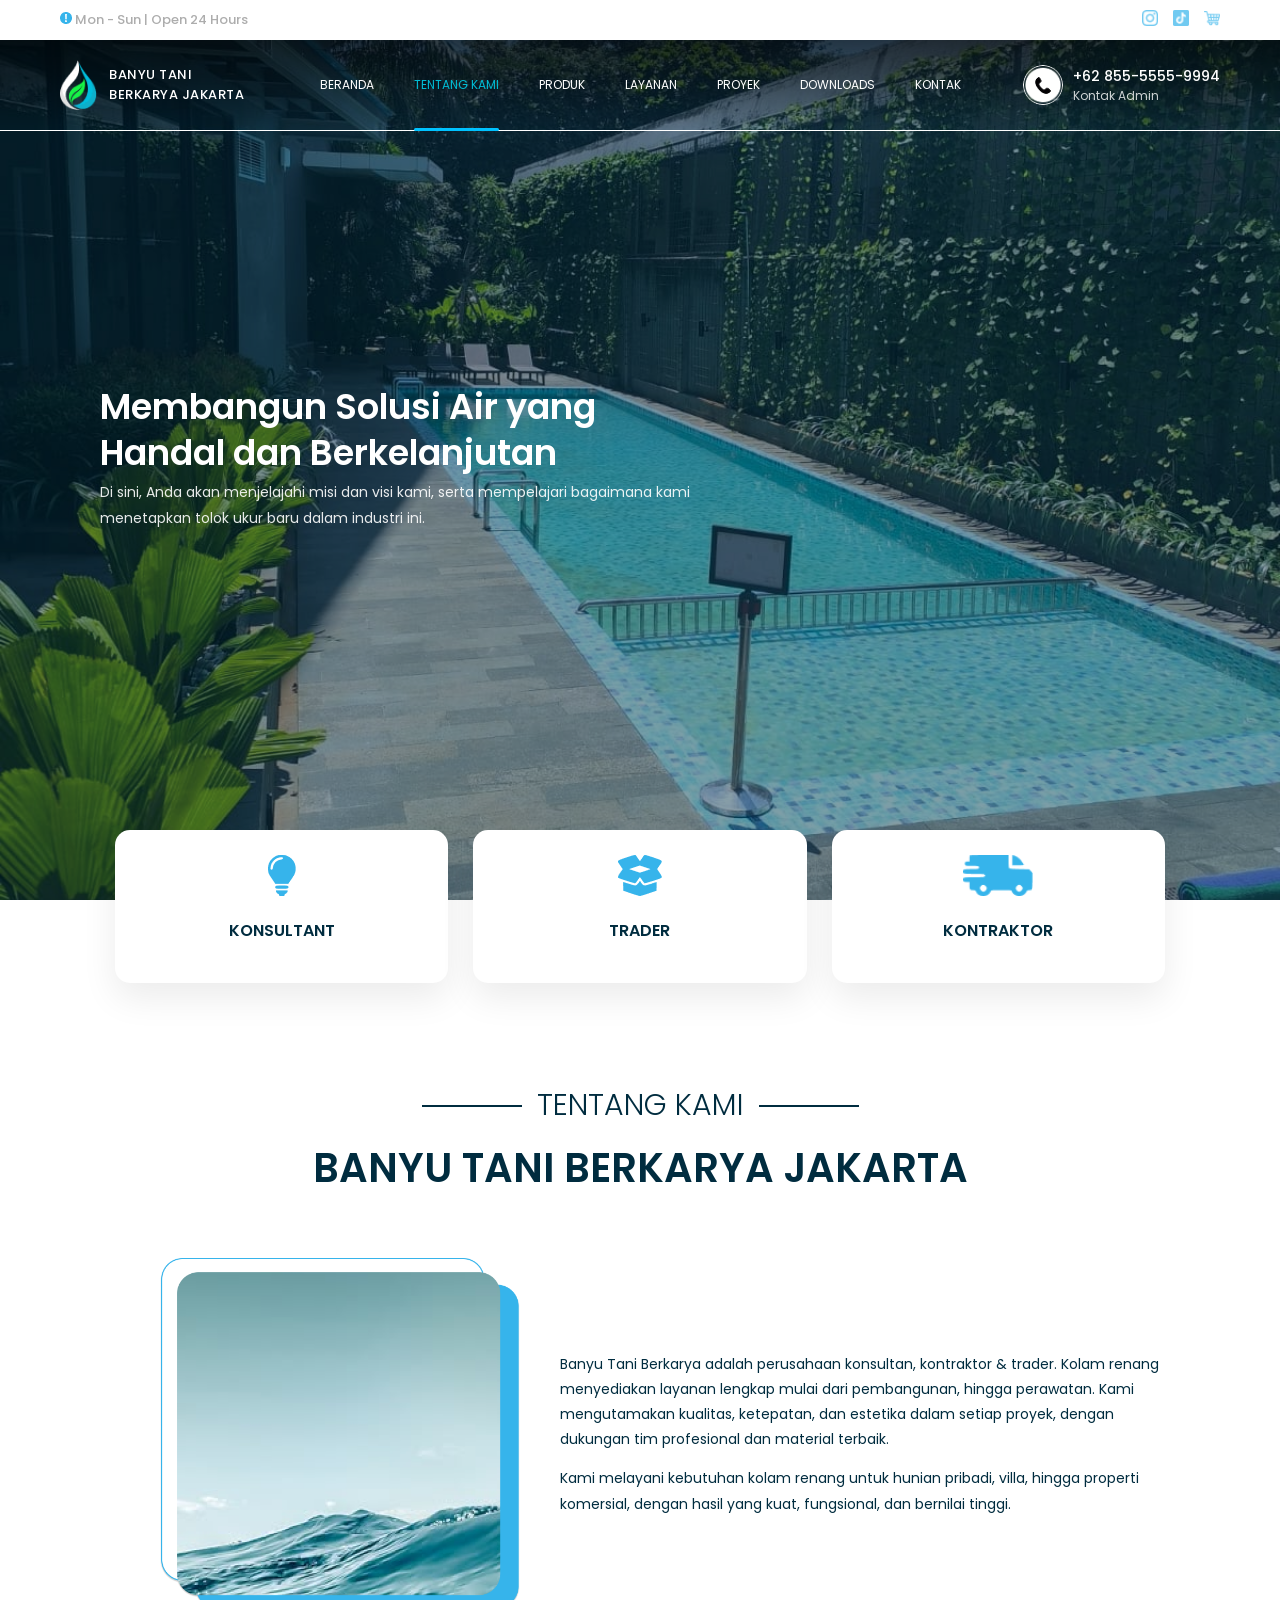
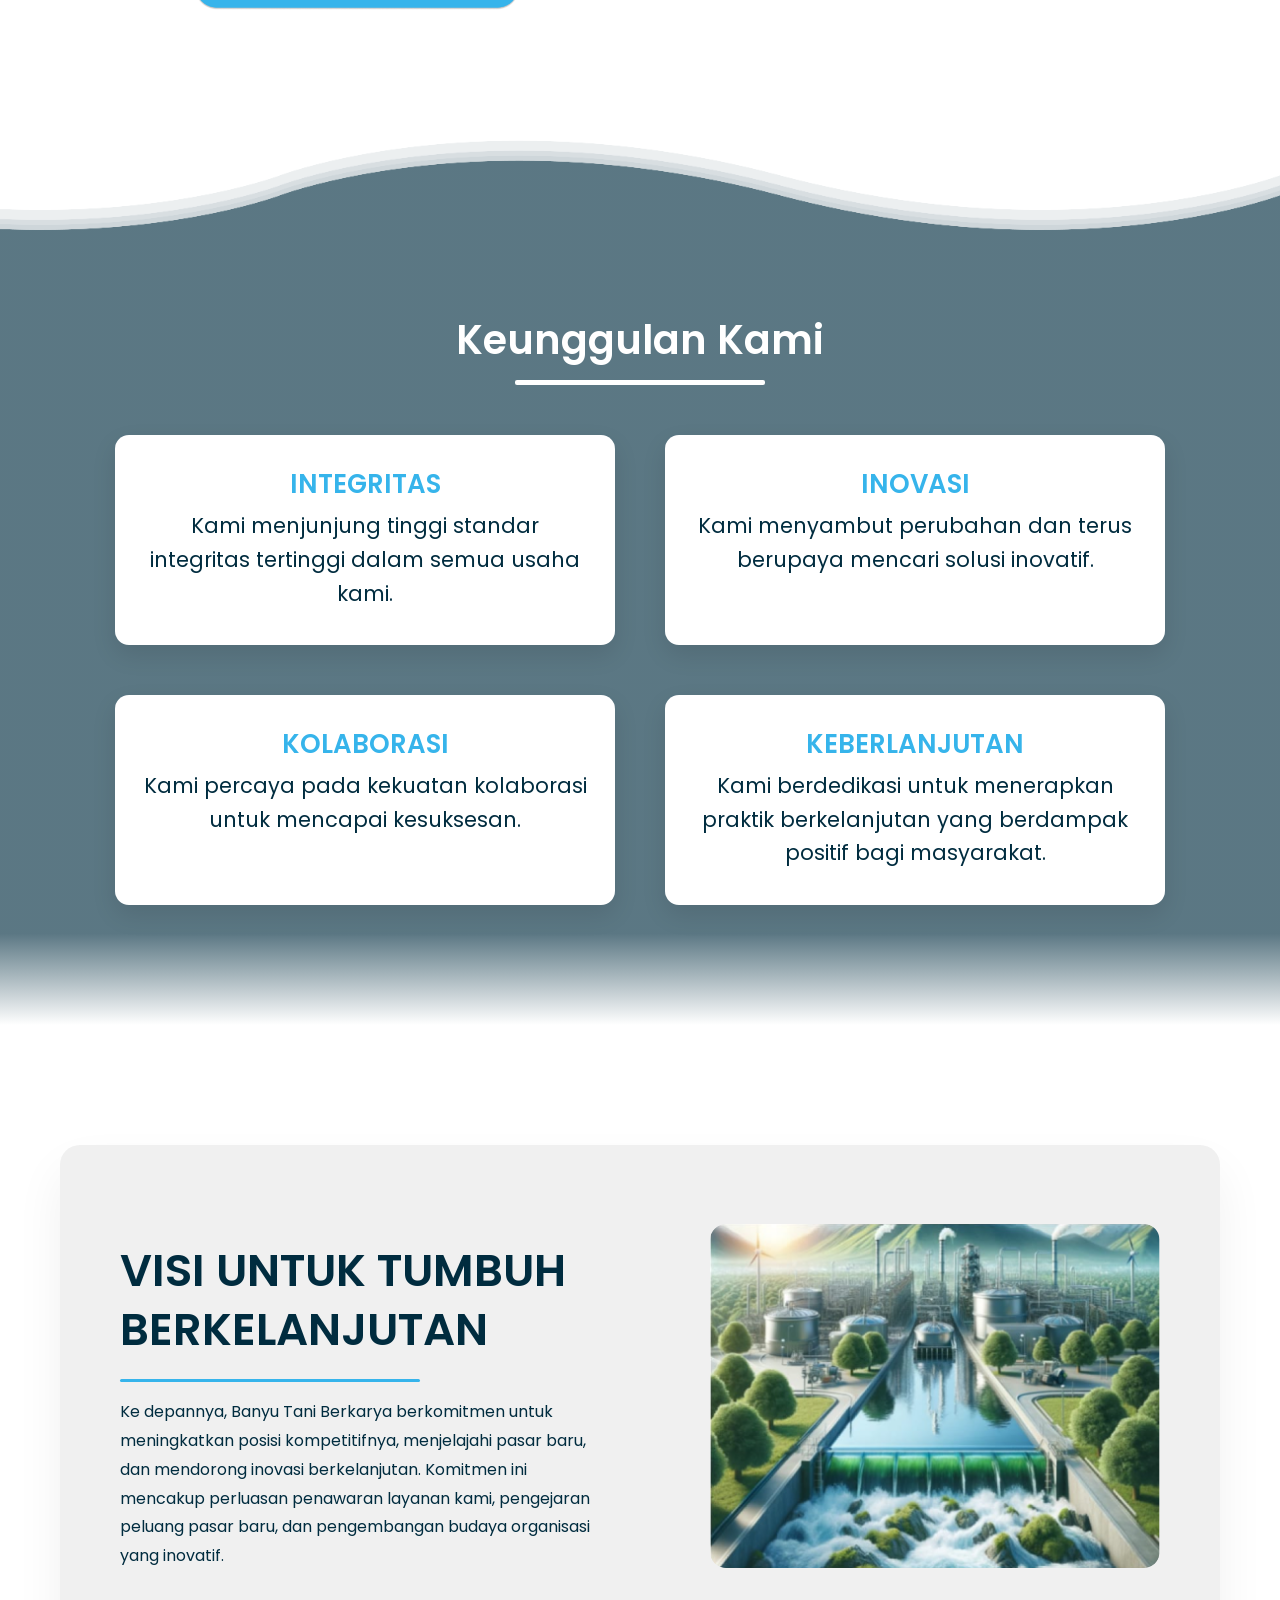
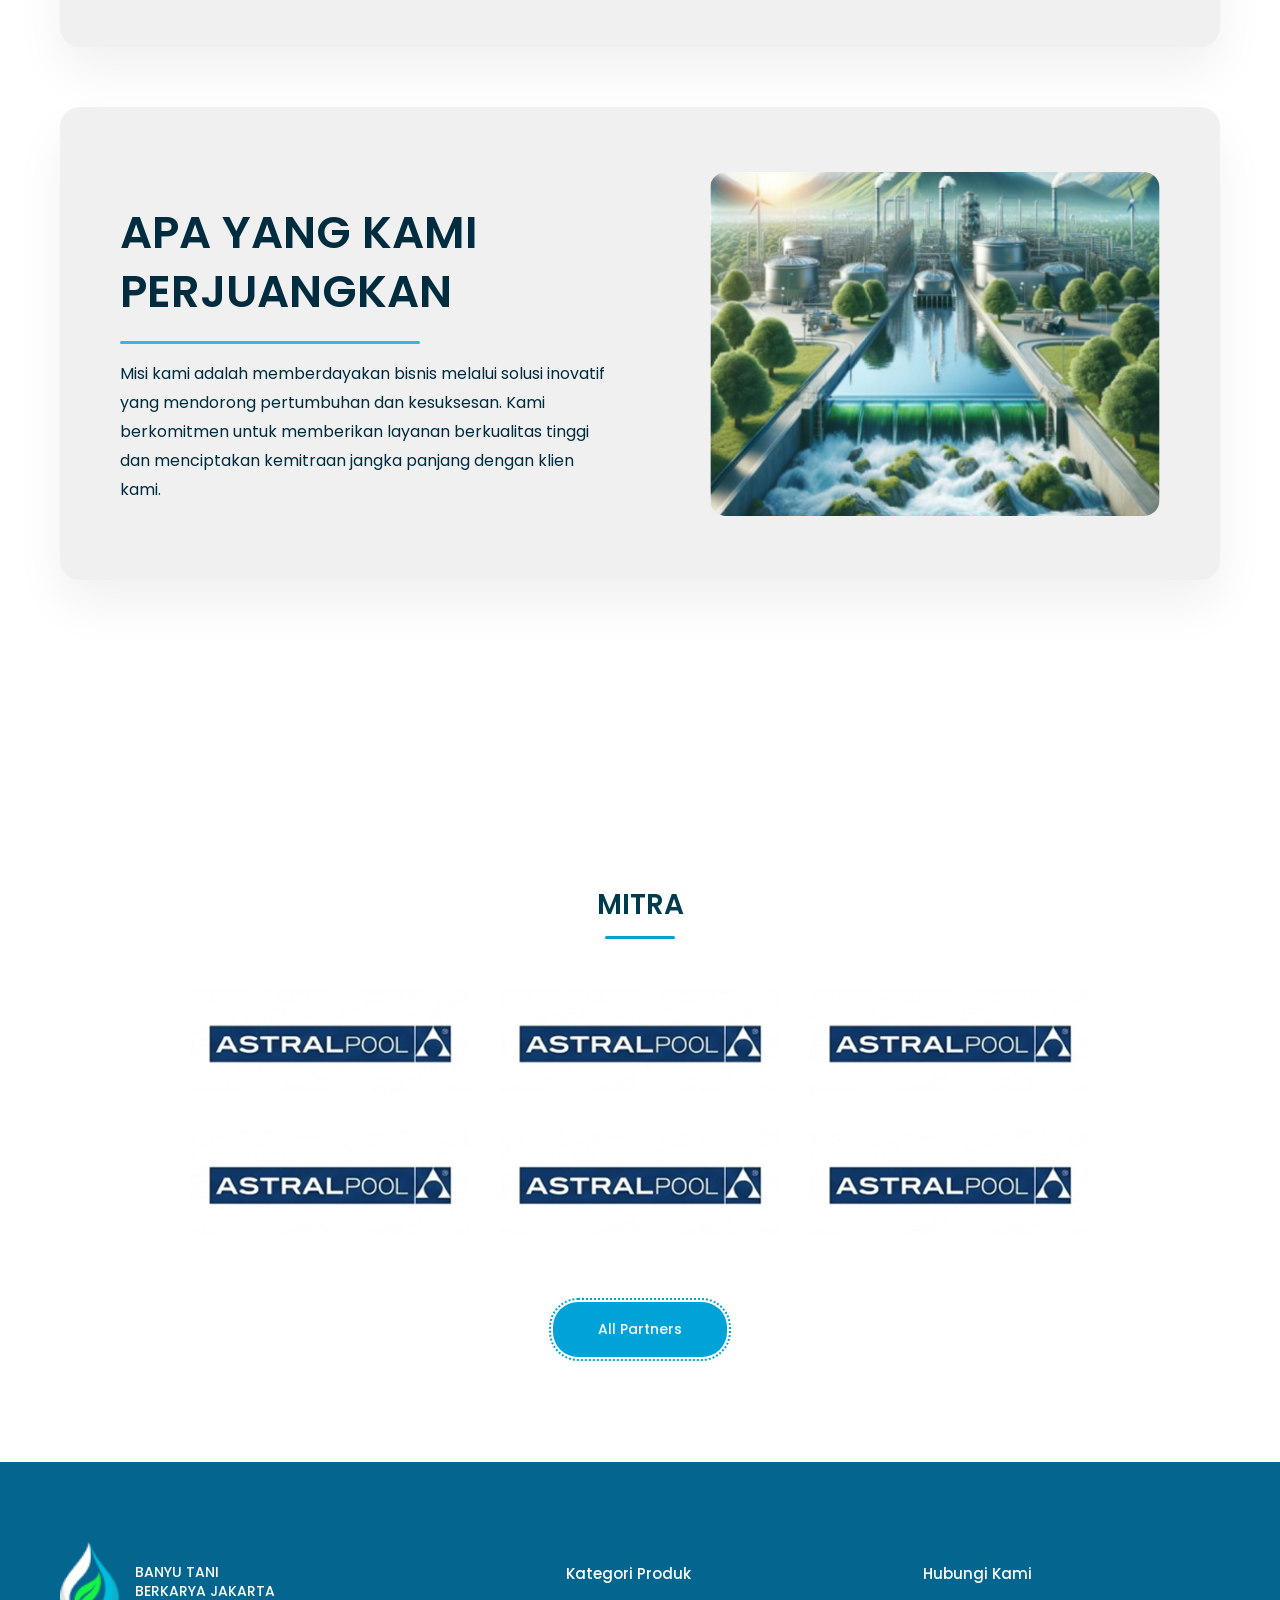
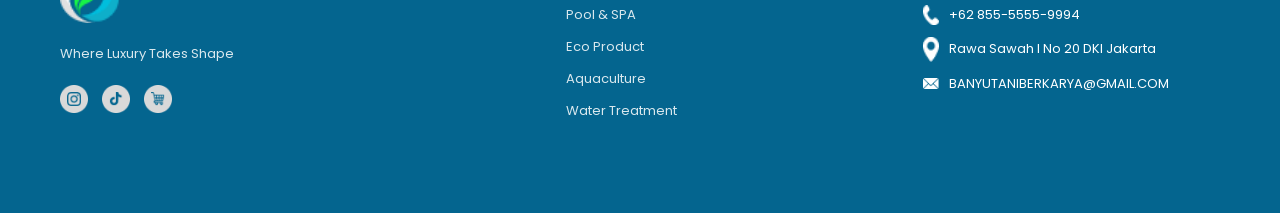
==== commit bf1e995f: "Feat : Page Brosur" ====
--- a/about.html
+++ b/about.html
@@ -82,6 +82,9 @@
           <li>
             <a href="project.html">PROYEK </a>
           </li>
+          <li>
+            <a href="brochure.html"> DOWNLOADS </a>
+          </li>
           <li><a href="contact.html">KONTAK</a></li>
         </ul>
 
--- a/style.css
+++ b/style.css
@@ -239,11 +239,11 @@
 
 /* Saat scroll */
 .navbar.scrolled .nav-content {
-  color: #002C3F;
+  color: #002c3f;
 }
 
 .navbar.scrolled .menu a {
-  color: #002C3F;
+  color: #002c3f;
 }
 
 .navbar.scrolled .menu a.active {
@@ -253,11 +253,11 @@
 
 .navbar.scrolled .profile-number,
 .navbar.scrolled .profile-role {
-  color: #002C3F;
+  color: #002c3f;
 }
 
 .navbar.scrolled .logo {
-  color: #002C3F;
+  color: #002c3f;
 }
 
 .navbar.scrolled .profile-light {
@@ -288,20 +288,20 @@
 
 /* Warna hamburger saat navbar putih (scrolled) */
 .navbar.scrolled .hamburger span {
-  background: #002C3F;
+  background: #002c3f;
 }
 
 /* Animasi Hamburger jadi 'X' saat aktif */
 .hamburger.active span:nth-child(1) {
   transform: translateY(8px) rotate(45deg);
-  background: #002C3F;
+  background: #002c3f;
 }
 .hamburger.active span:nth-child(2) {
   opacity: 0;
 }
 .hamburger.active span:nth-child(3) {
   transform: translateY(-8px) rotate(-45deg);
-  background: #002C3F;
+  background: #002c3f;
 }
 
 /* HERO */
@@ -309,7 +309,7 @@
   position: relative;
   height: 100vh;
   background: url("images/daanMogot.jpeg");
-  background-size: cover;      /* Pastikan gambar nutupin seluruh area tanpa penyok */
+  background-size: cover; /* Pastikan gambar nutupin seluruh area tanpa penyok */
   background-position: center; /* Pastikan tengah gambar selalu kelihatan */
   background-repeat: no-repeat; /* Jangan sampai gambarnya ngulang (tile) */
   background-attachment: fixed;
@@ -328,12 +328,13 @@
   position: absolute;
   inset: 0;
   /* Gradasi dari gelap di atas ke transparan di tengah, lalu biru air di bawah */
-    background: linear-gradient(
+  /* background: linear-gradient(
     to bottom,
     #002c3f7c 0%,
     #002c3f7c 90%,
     #ffffff 100%
-  );
+  ); */
+  background: #002c3f75;
   z-index: 1;
 }
 
@@ -417,7 +418,7 @@
 }
 
 .card-item h4 {
-  color: #002C3F;
+  color: #002c3f;
   margin: 15px 0;
   font-size: 16px;
   font-weight: 600;
@@ -449,11 +450,11 @@
 .about-header .line {
   width: 100px;
   height: 2px;
-  background: #002C3F;
+  background: #002c3f;
 }
 
 .about-header span {
-  color: #002C3F;
+  color: #002c3f;
   font-size: 30px;
   font-weight: 300;
 }
@@ -463,7 +464,7 @@
   margin-bottom: 60px;
   font-weight: 600;
   margin-top: 10px;
-  color: #002C3F;
+  color: #002c3f;
 }
 
 .about-content {
@@ -495,7 +496,7 @@
   flex: 0 0 60%;
   font-size: 14px;
   line-height: 1.8;
-  color: #002C3F;
+  color: #002c3f;
   text-align: left;
 }
 
@@ -513,7 +514,7 @@
   position: relative;
   padding: 120px 0;
   background: url("images/tangkiFRP.jpeg");
-  background-size: cover;      /* Pastikan gambar nutupin seluruh area tanpa penyok */
+  background-size: cover; /* Pastikan gambar nutupin seluruh area tanpa penyok */
   background-position: center; /* Pastikan tengah gambar selalu kelihatan */
   background-repeat: no-repeat; /* Jangan sampai gambarnya ngulang (tile) */
   background-attachment: fixed;
@@ -772,7 +773,7 @@
   background:
     linear-gradient(rgba(24, 42, 44, 0.4), rgba(24, 42, 44, 0.4)),
     url("images/daanMogot.jpeg");
-  background-size: cover;      /* Pastikan gambar nutupin seluruh area tanpa penyok */
+  background-size: cover; /* Pastikan gambar nutupin seluruh area tanpa penyok */
   background-position: center; /* Pastikan tengah gambar selalu kelihatan */
   background-repeat: no-repeat; /* Jangan sampai gambarnya ngulang (tile) */
   background-attachment: fixed;
@@ -820,13 +821,13 @@
   font-size: 20px;
   font-weight: 700;
   margin-bottom: 20px;
-  color: #002C3F;
+  color: #002c3f;
   position: relative;
 }
 
 .detail-item p {
   font-size: 16px;
-  color: #002C3F;
+  color: #002c3f;
   line-height: 1.8;
   text-align: left; /* Biar rapi kayak di foto */
 }
@@ -1121,7 +1122,7 @@
   position: relative;
   height: 100vh;
   background: url("images/HeroBG.png");
-  background-size: cover;      /* Pastikan gambar nutupin seluruh area tanpa penyok */
+  background-size: cover; /* Pastikan gambar nutupin seluruh area tanpa penyok */
   background-position: center; /* Pastikan tengah gambar selalu kelihatan */
   background-repeat: no-repeat; /* Jangan sampai gambarnya ngulang (tile) */
   background-attachment: fixed;
@@ -1536,7 +1537,7 @@
   position: relative;
   height: 100vh;
   background: url("images/HeroBG.png");
-  background-size: cover;      /* Pastikan gambar nutupin seluruh area tanpa penyok */
+  background-size: cover; /* Pastikan gambar nutupin seluruh area tanpa penyok */
   background-position: center; /* Pastikan tengah gambar selalu kelihatan */
   background-repeat: no-repeat; /* Jangan sampai gambarnya ngulang (tile) */
   background-attachment: fixed;
@@ -1740,7 +1741,7 @@
   position: relative;
   height: 100vh;
   background: url("images/HeroBG.png");
-  background-size: cover;      /* Pastikan gambar nutupin seluruh area tanpa penyok */
+  background-size: cover; /* Pastikan gambar nutupin seluruh area tanpa penyok */
   background-position: center; /* Pastikan tengah gambar selalu kelihatan */
   background-repeat: no-repeat; /* Jangan sampai gambarnya ngulang (tile) */
   background-attachment: fixed;
@@ -1773,7 +1774,6 @@
   display: grid;
   gap: 30px;
   margin-bottom: 50px;
-
 }
 
 .top-grid {
@@ -1786,7 +1786,6 @@
   grid-template-columns: repeat(3, 1fr); /* 3 kolom */
   max-width: 900px;
   margin: 0 auto;
-
 }
 
 /* CARD STYLE */
@@ -1876,7 +1875,7 @@
 .testimonial-section {
   padding: 100px 0;
   background: url("images/HeroBG.png");
-  background-size: cover;      /* Pastikan gambar nutupin seluruh area tanpa penyok */
+  background-size: cover; /* Pastikan gambar nutupin seluruh area tanpa penyok */
   background-position: center; /* Pastikan tengah gambar selalu kelihatan */
   background-repeat: no-repeat; /* Jangan sampai gambarnya ngulang (tile) */
   background-attachment: fixed;
@@ -2020,6 +2019,67 @@
   border-radius: 50%;
 }
 
+.downloads {
+  max-width: 1220px;
+  margin: 50px auto;
+}
+
+.category-title {
+  color: #4a6a8a;
+  font-size: 25px;
+  margin-bottom: 20px;
+  margin-top: 40px;
+}
+
+.download-card {
+  background: #fff;
+  border: 1px solid #e1e8ed;
+  border-radius: 8px;
+  display: flex;
+  align-items: center;
+  justify-content: space-between;
+  padding: 15px 25px;
+  margin-bottom: 12px;
+  box-shadow: 0 2px 5px rgba(0, 0, 0, 0.05);
+}
+
+.file-info {
+  display: flex;
+  align-items: center;
+}
+
+.pdf-icon {
+  width: 40px;
+  margin-right: 15px;
+}
+
+.text-details h3 {
+  margin: 0;
+  font-size: 16px;
+  color: #333;
+}
+
+.text-details p {
+  margin: 5px 0 0;
+  font-size: 12px;
+  color: #888;
+}
+
+.btn-download {
+  background-color: #0091ff;
+  color: white;
+  text-decoration: none;
+  padding: 8px 24px;
+  border-radius: 6px;
+  font-weight: bold;
+  font-size: 14px;
+  transition: background 0.2s;
+}
+
+.btn-download:hover {
+  background-color: #0076d1;
+}
+
 /* FOOTER */
 .footer {
   background: #04658f;
@@ -2219,6 +2279,11 @@
 
   .home-product-grid .home-product-card:last-child {
     grid-column: span 2;
+  }
+
+  .downloads {
+    max-width: 900px;
+    margin: 50px auto;
   }
 }
 
@@ -2328,6 +2393,11 @@
 
   .footer-col h4 {
     margin-top: 0;
+  }
+
+  .downloads {
+    max-width: 700px;
+    margin: 50px auto;
   }
 }
 
@@ -2375,7 +2445,7 @@
   }
 
   .menu a {
-    color: #002C3F;
+    color: #002c3f;
     font-size: 16px;
   }
 
@@ -2417,7 +2487,7 @@
     font-weight: 500;
   }
 
-  .about-header .line{
+  .about-header .line {
     width: 60px;
   }
 
@@ -2430,7 +2500,7 @@
     font-size: 30px;
   }
 
-  .about-image img{
+  .about-image img {
     max-width: 40%;
   }
 
@@ -2478,7 +2548,7 @@
     padding: 50px 0;
   }
 
-  .product-button{
+  .product-button {
     margin-top: 30px;
   }
 
@@ -2636,7 +2706,7 @@
     max-height: 150px;
   }
 
-  .services-grid.top-grid, 
+  .services-grid.top-grid,
   .services-grid.bottom-grid {
     display: grid;
     grid-template-columns: repeat(2, 1fr); /* Default 2 kolom */
@@ -2646,16 +2716,15 @@
 
   .top-grid .service-card:first-child,
   .service-card:last-child {
-    grid-column: span 2; 
+    grid-column: span 2;
     /* Opsional: Jika ingin card pertama tetap proporsional (tidak terlalu lebar/gepeng) */
-    max-width: 100%; 
-  }
-
-  /* .services-grid {
-    grid-template-columns: repeat(2, 1fr); 
-    gap: 15px;
-    margin-bottom: 0;
-  } */
+    max-width: 100%;
+  }
+
+  .downloads {
+    max-width: 630px;
+    margin: 50px auto;
+  }
 
   /* Reset semua span desktop sebelumnya */
   .service-card {
@@ -2724,7 +2793,7 @@
     font-size: 20px;
   }
 
-  .home-product-card h3{
+  .home-product-card h3 {
     font-size: 15px;
   }
 
@@ -2765,4 +2834,30 @@
   .detail-item p {
     font-size: 15px;
   }
-}
+
+  .downloads {
+    max-width: 300px;
+    margin: 50px auto;
+  }
+
+  .category-title{
+    font-size: 18px;
+  }
+
+  .text-details h3{
+    font-size: 10px;
+  }
+
+  .text-details p{
+    font-size: 8px;
+  }
+
+  .btn-download {
+    font-size: 10px;
+    padding: 5px 15px;
+  }
+
+  .download-card{
+    gap: 10px;
+  }
+}
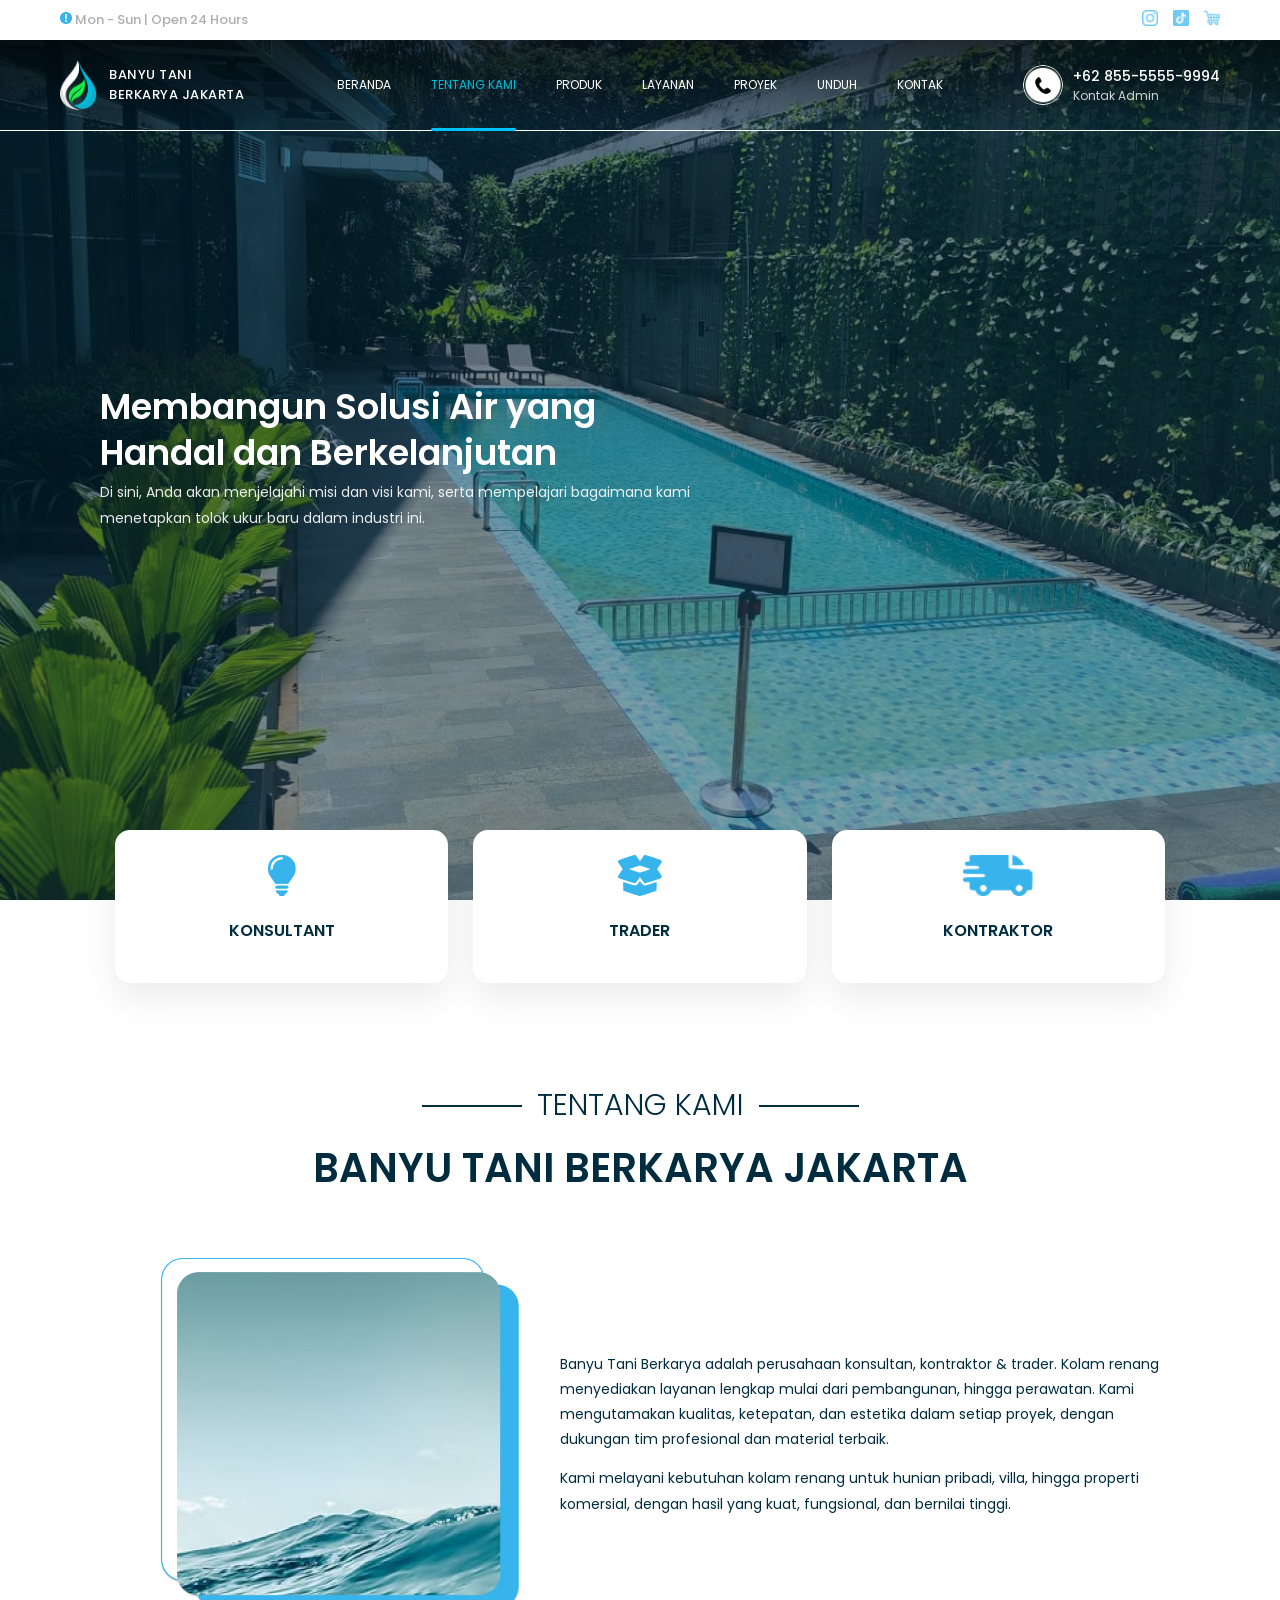
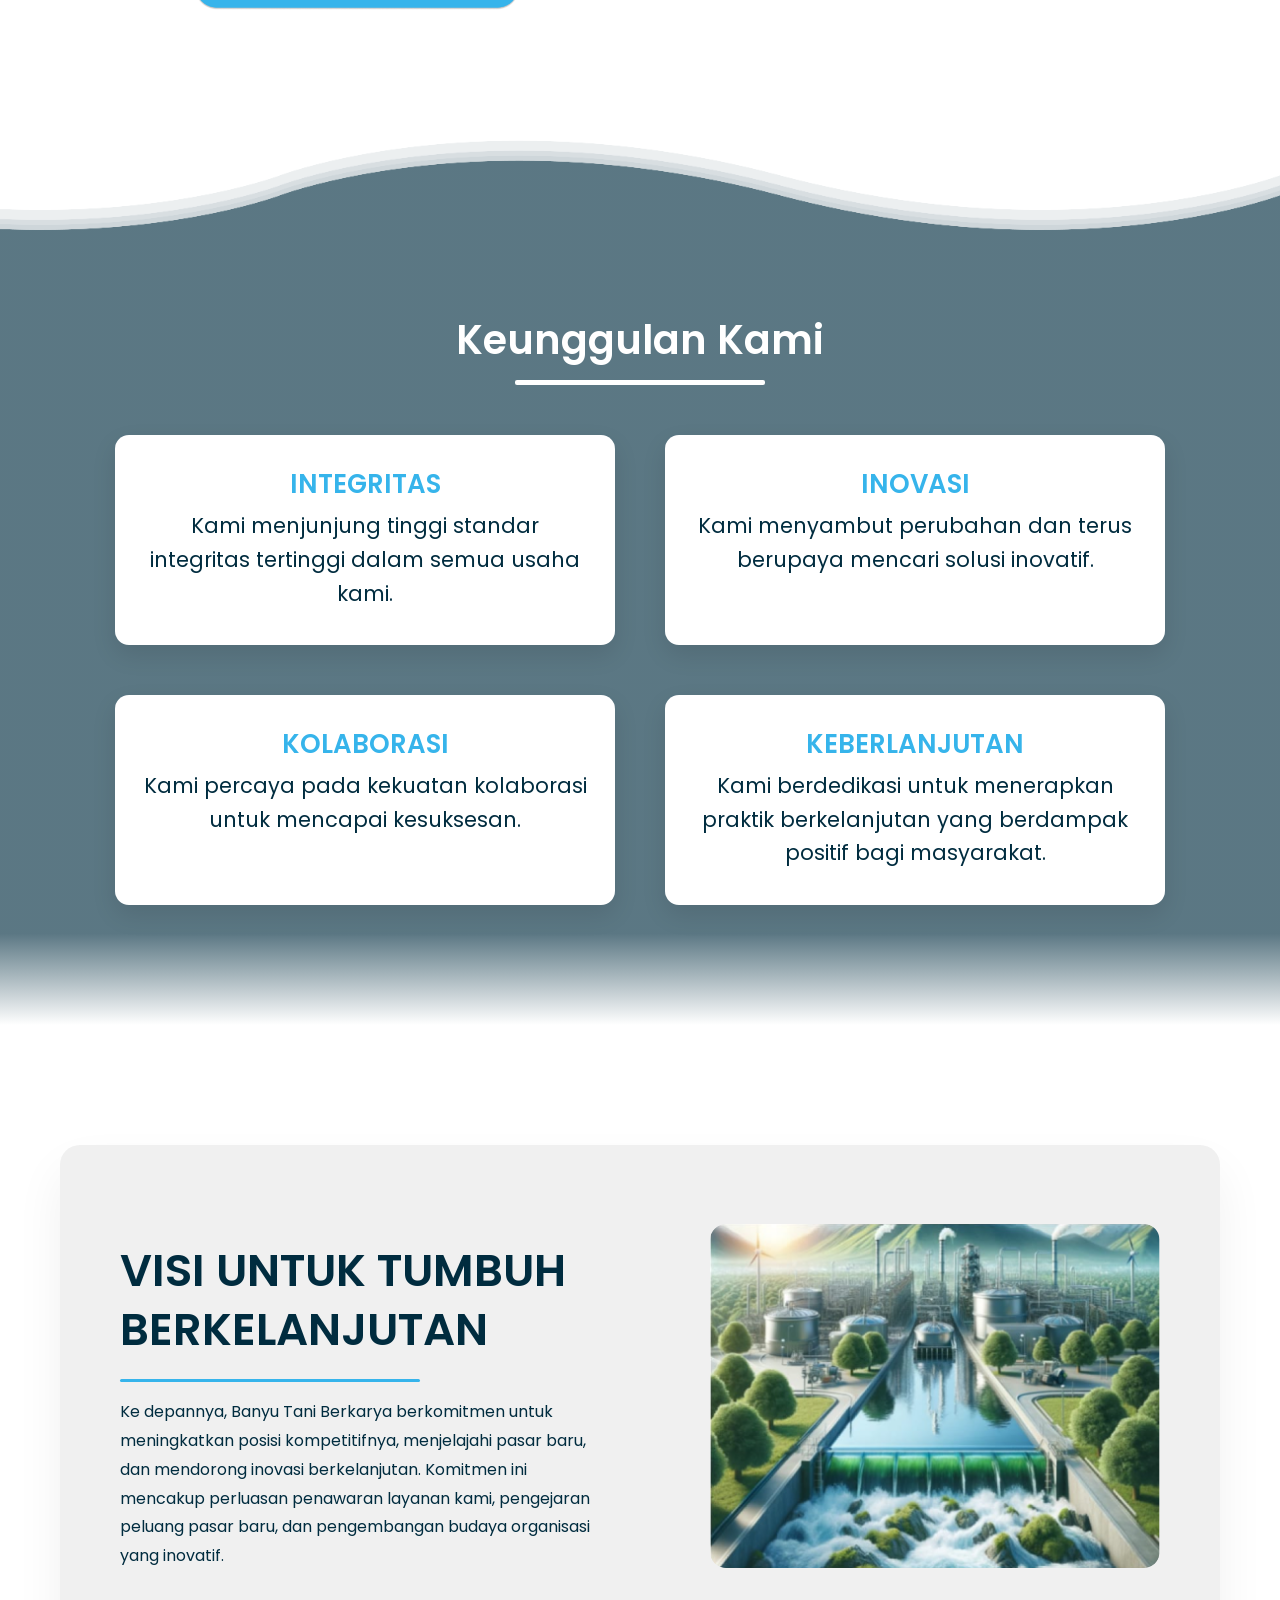
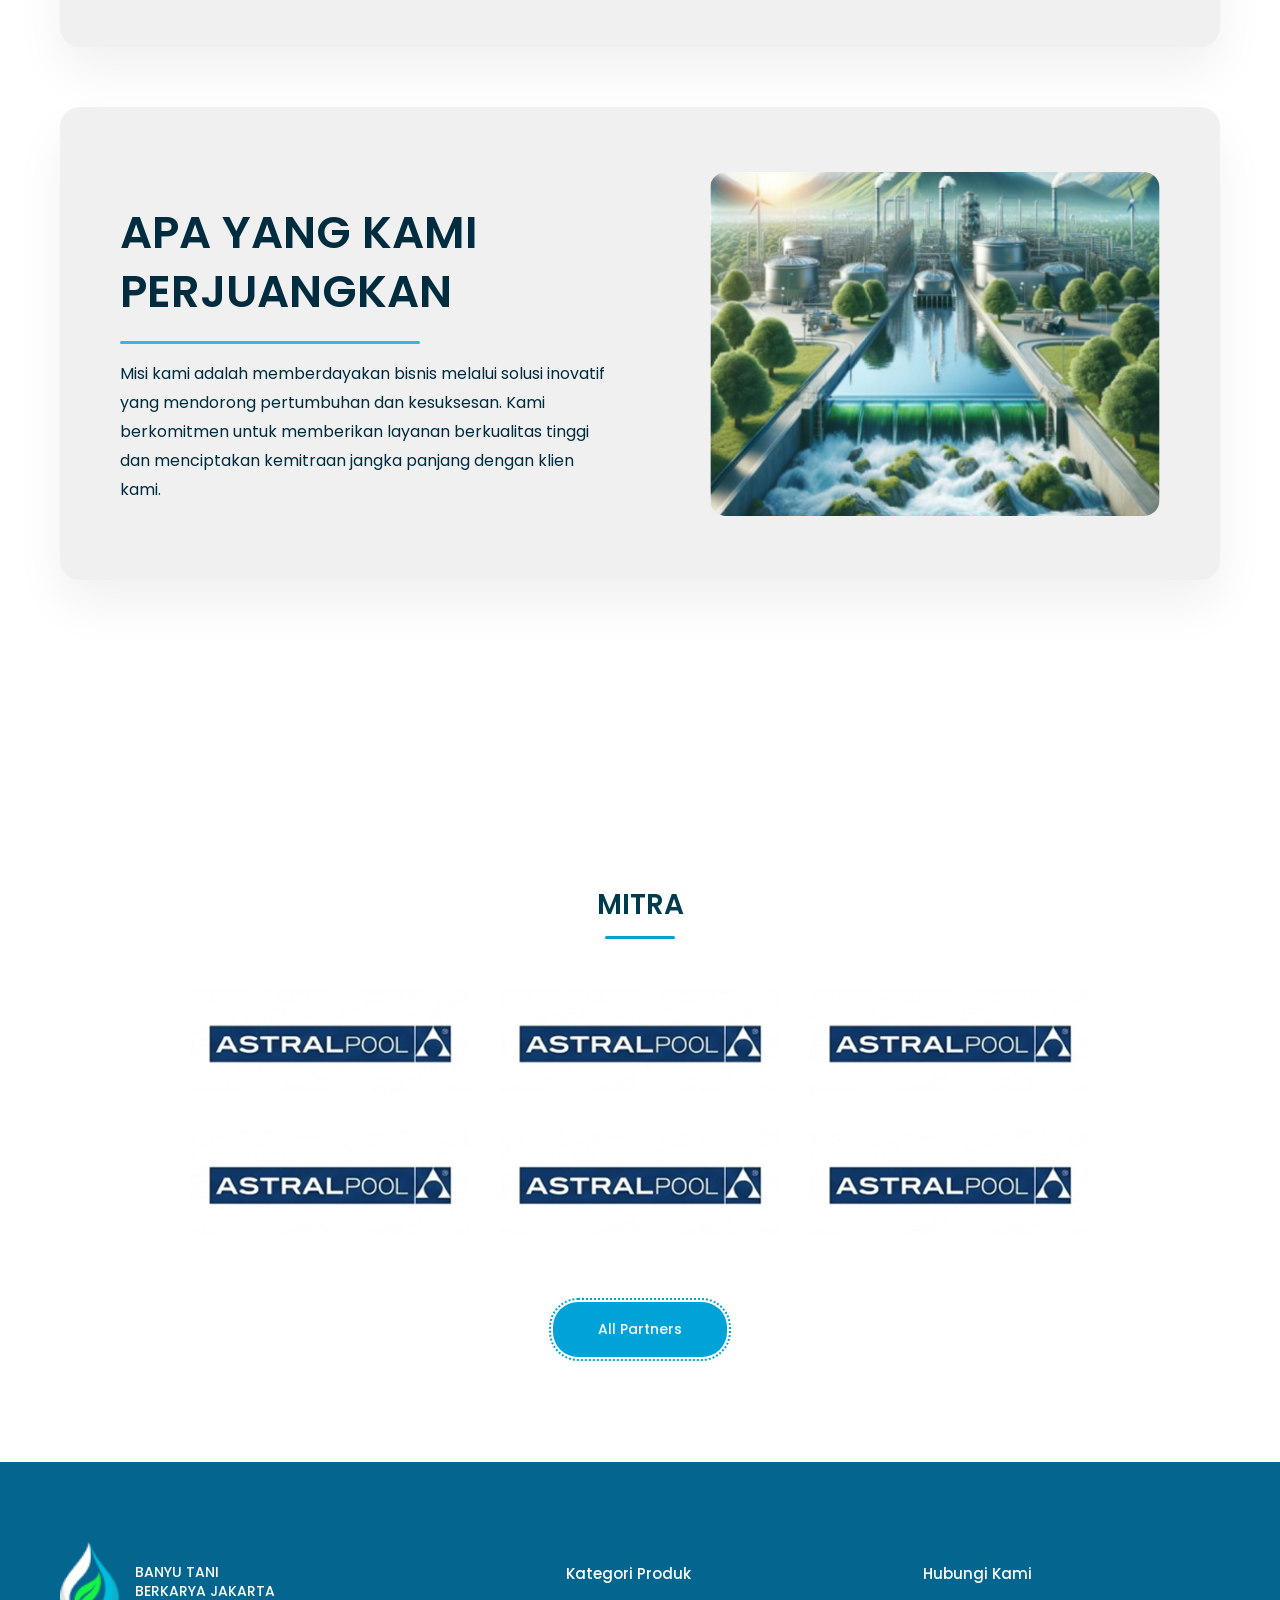
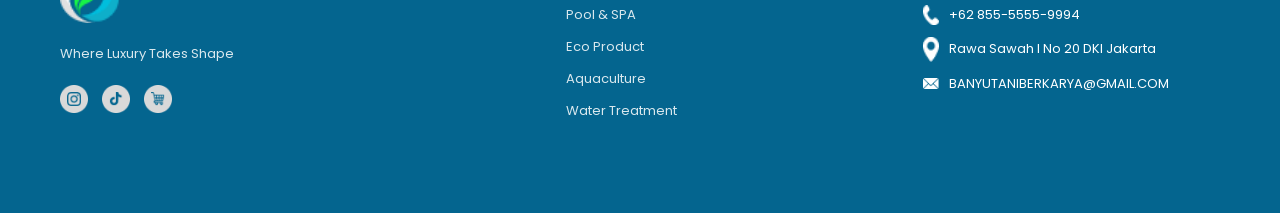
==== commit 574a0ab3: "Feat : Brosure Fix" ====
--- a/about.html
+++ b/about.html
@@ -83,7 +83,7 @@
             <a href="project.html">PROYEK </a>
           </li>
           <li>
-            <a href="brochure.html"> DOWNLOADS </a>
+            <a href="brochure.html"> UNDUH</a>
           </li>
           <li><a href="contact.html">KONTAK</a></li>
         </ul>
--- a/style.css
+++ b/style.css
@@ -2080,6 +2080,65 @@
   background-color: #0076d1;
 }
 
+/* Styling Folder/Accordion Header */
+.accordion-header {
+  background: #fff;
+  border: 1px solid #4a6a8a;
+  padding: 15px 20px;
+  display: flex;
+  align-items: center;
+  justify-content: space-between;
+  cursor: pointer;
+  margin-top: 20px;
+  border-radius: 4px; /* Biar kaku sesuai gambar */
+}
+
+.folder-info {
+  display: flex;
+  align-items: center;
+  gap: 15px;
+}
+
+.folder-icon {
+  width: 45px; /* Sesuaikan ukuran icon folder biru */
+}
+
+.folder-text h2 {
+  margin: 0;
+  font-size: 18px;
+  color: #00334e; /* Warna gelap sesuai gambar */
+  text-transform: uppercase;
+  font-weight: 800;
+}
+
+.folder-text span {
+  font-size: 12px;
+  color: #999;
+}
+
+.arrow-icon {
+  width: 15px;
+  transition: transform 0.3s;
+}
+
+/* Bagian List File yang bisa sembunyi */
+.accordion-content {
+  max-height: 0;
+  overflow: hidden;
+  transition: max-height 0.3s ease-out;
+  background: transparent;
+}
+
+/* Saat aktif/terbuka */
+.accordion-header.active .arrow-icon {
+  transform: rotate(180deg);
+}
+
+.accordion-header.active + .accordion-content {
+  max-height: 1000px; /* Nilai besar supaya semua file kelihatan */
+  padding-top: 10px;
+}
+
 /* FOOTER */
 .footer {
   background: #04658f;
@@ -2840,15 +2899,15 @@
     margin: 50px auto;
   }
 
-  .category-title{
+  .category-title {
     font-size: 18px;
   }
 
-  .text-details h3{
+  .text-details h3 {
     font-size: 10px;
   }
 
-  .text-details p{
+  .text-details p {
     font-size: 8px;
   }
 
@@ -2857,7 +2916,11 @@
     padding: 5px 15px;
   }
 
-  .download-card{
+  .download-card {
     gap: 10px;
   }
-}
+
+  .folder-text h2{
+    font-size: 13px;
+  }
+}
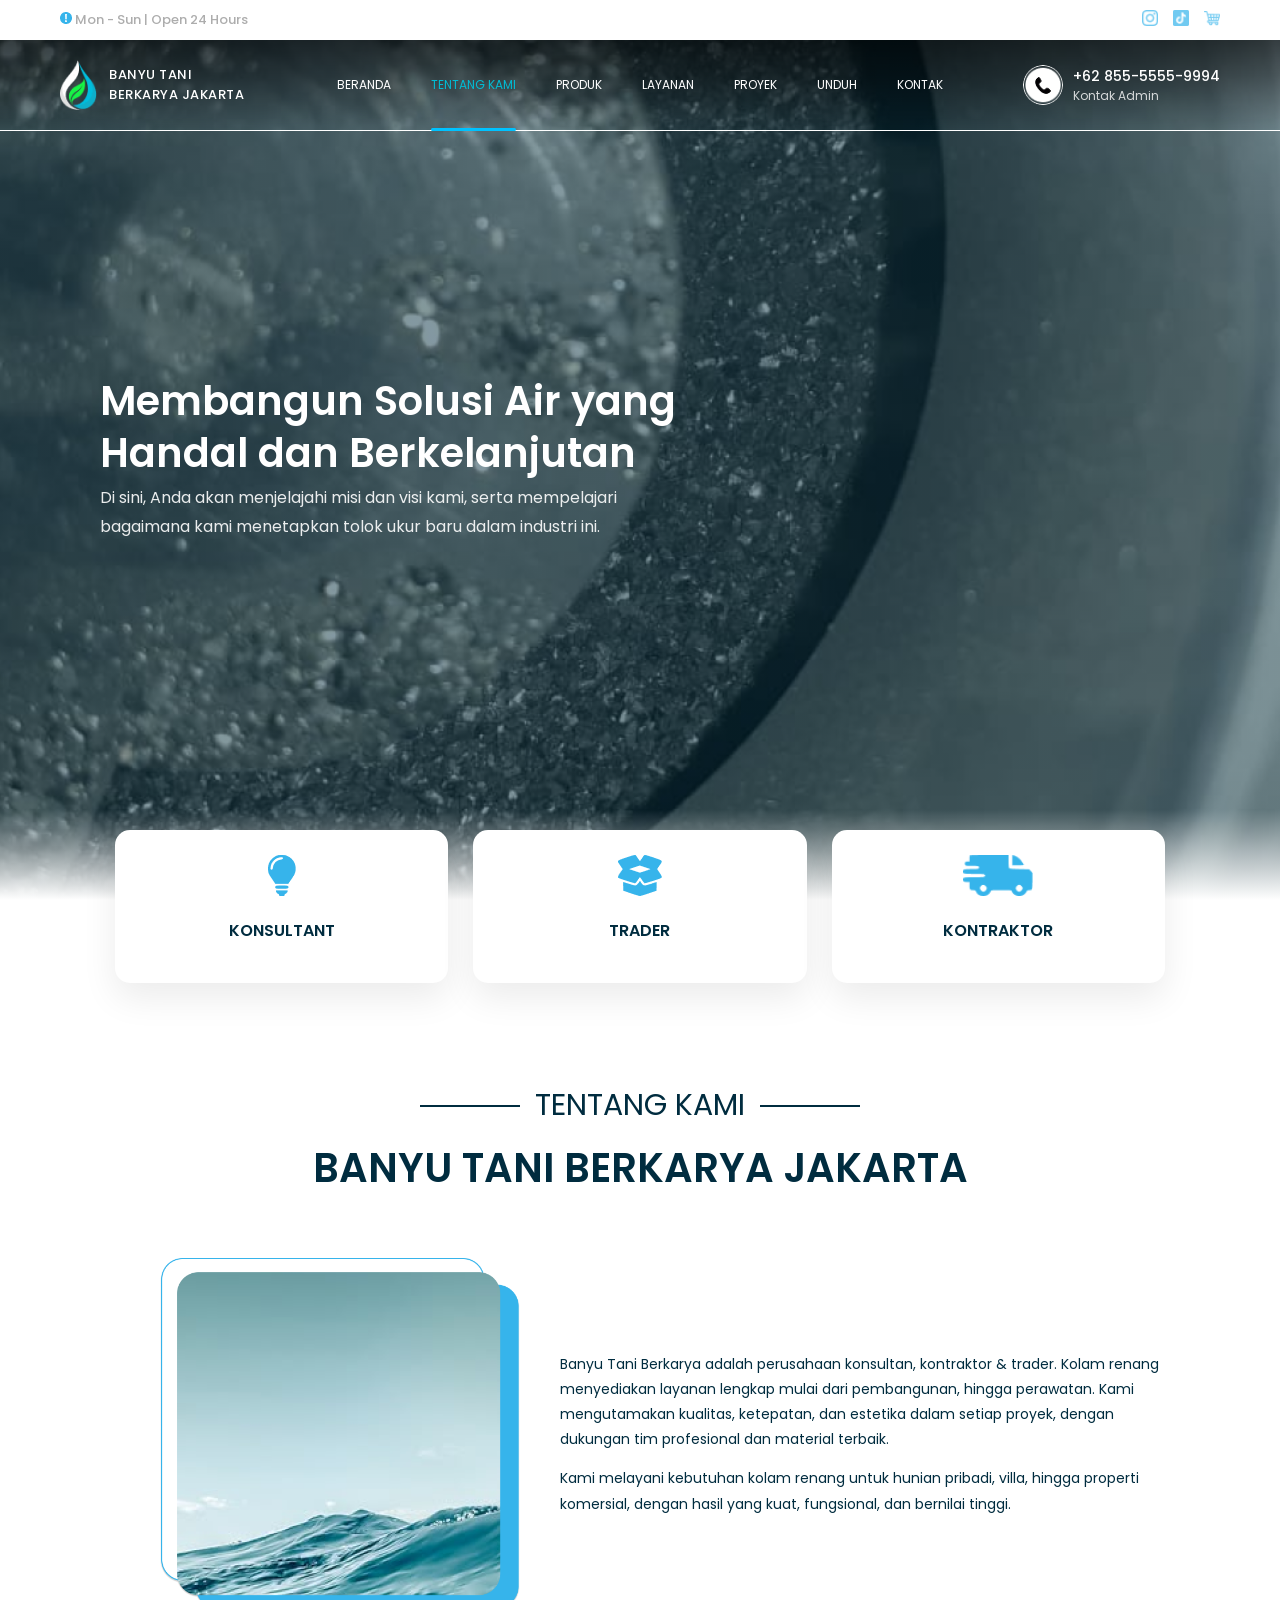
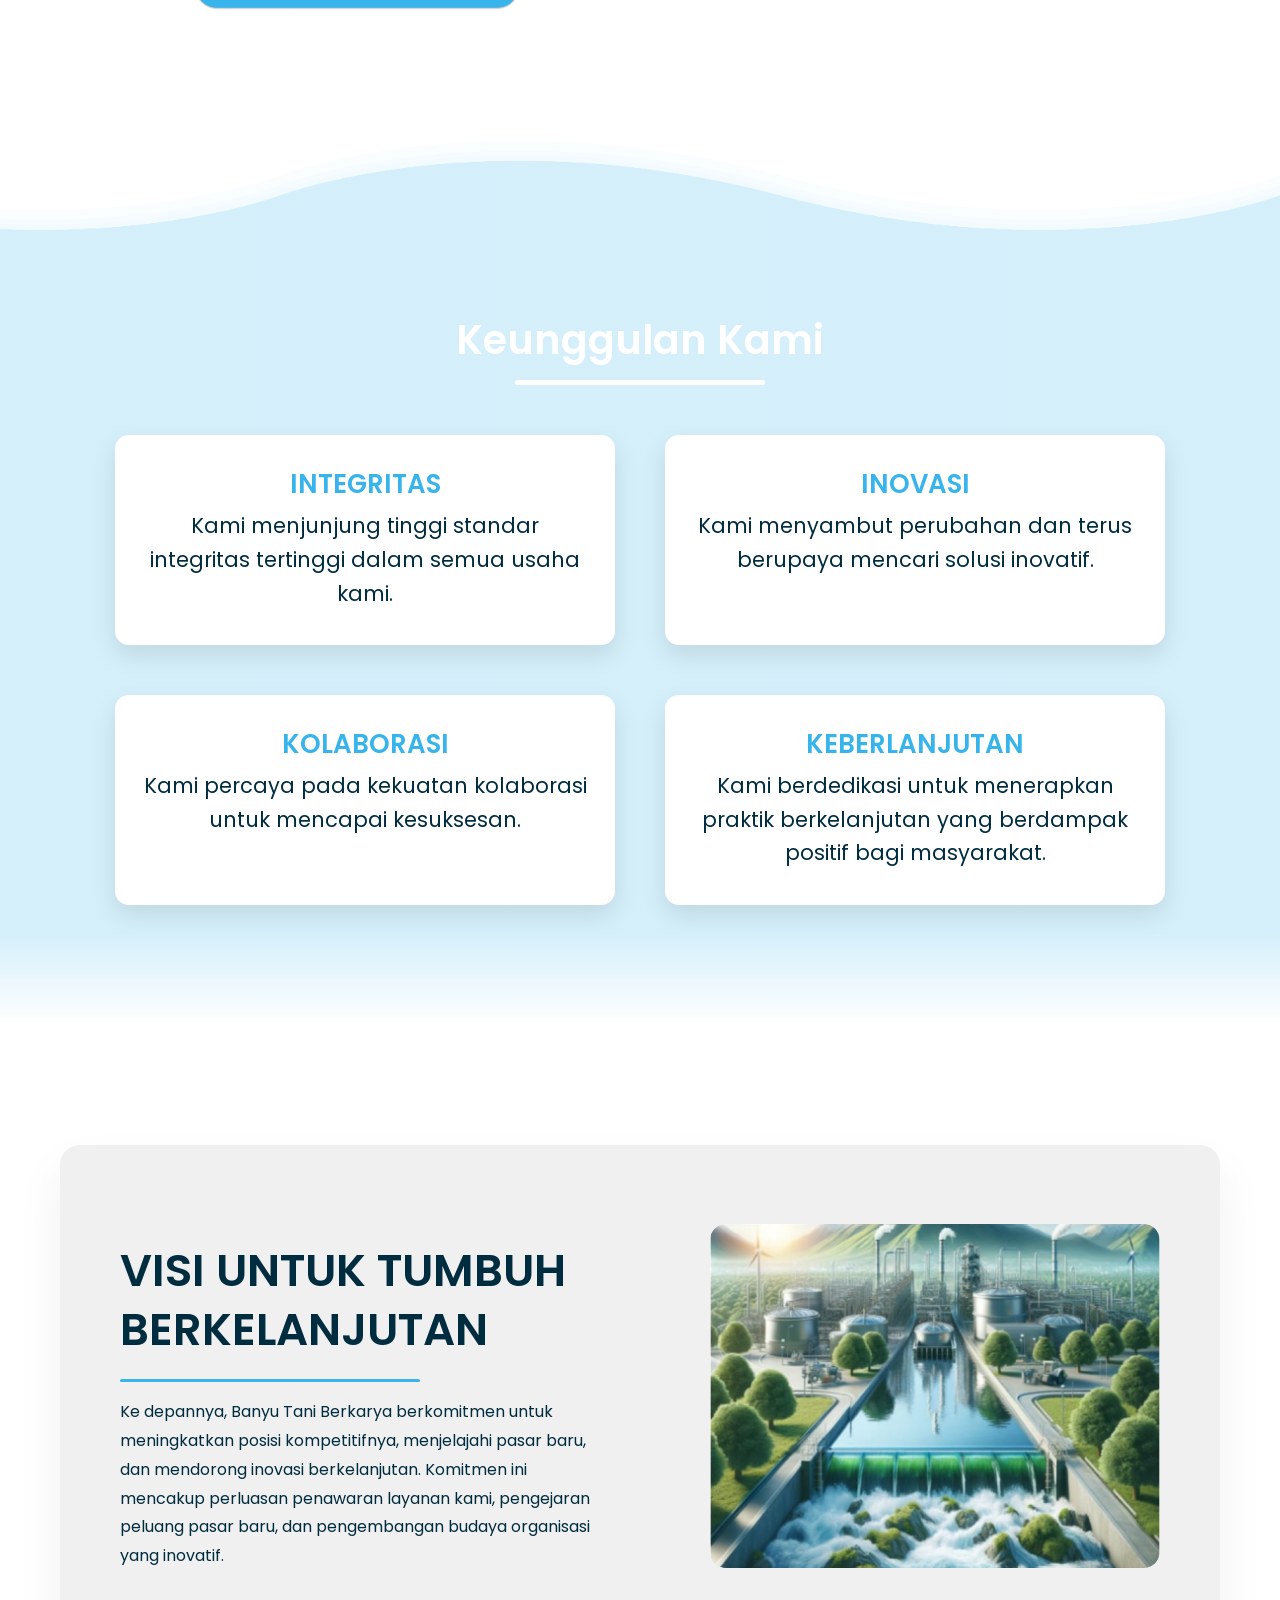
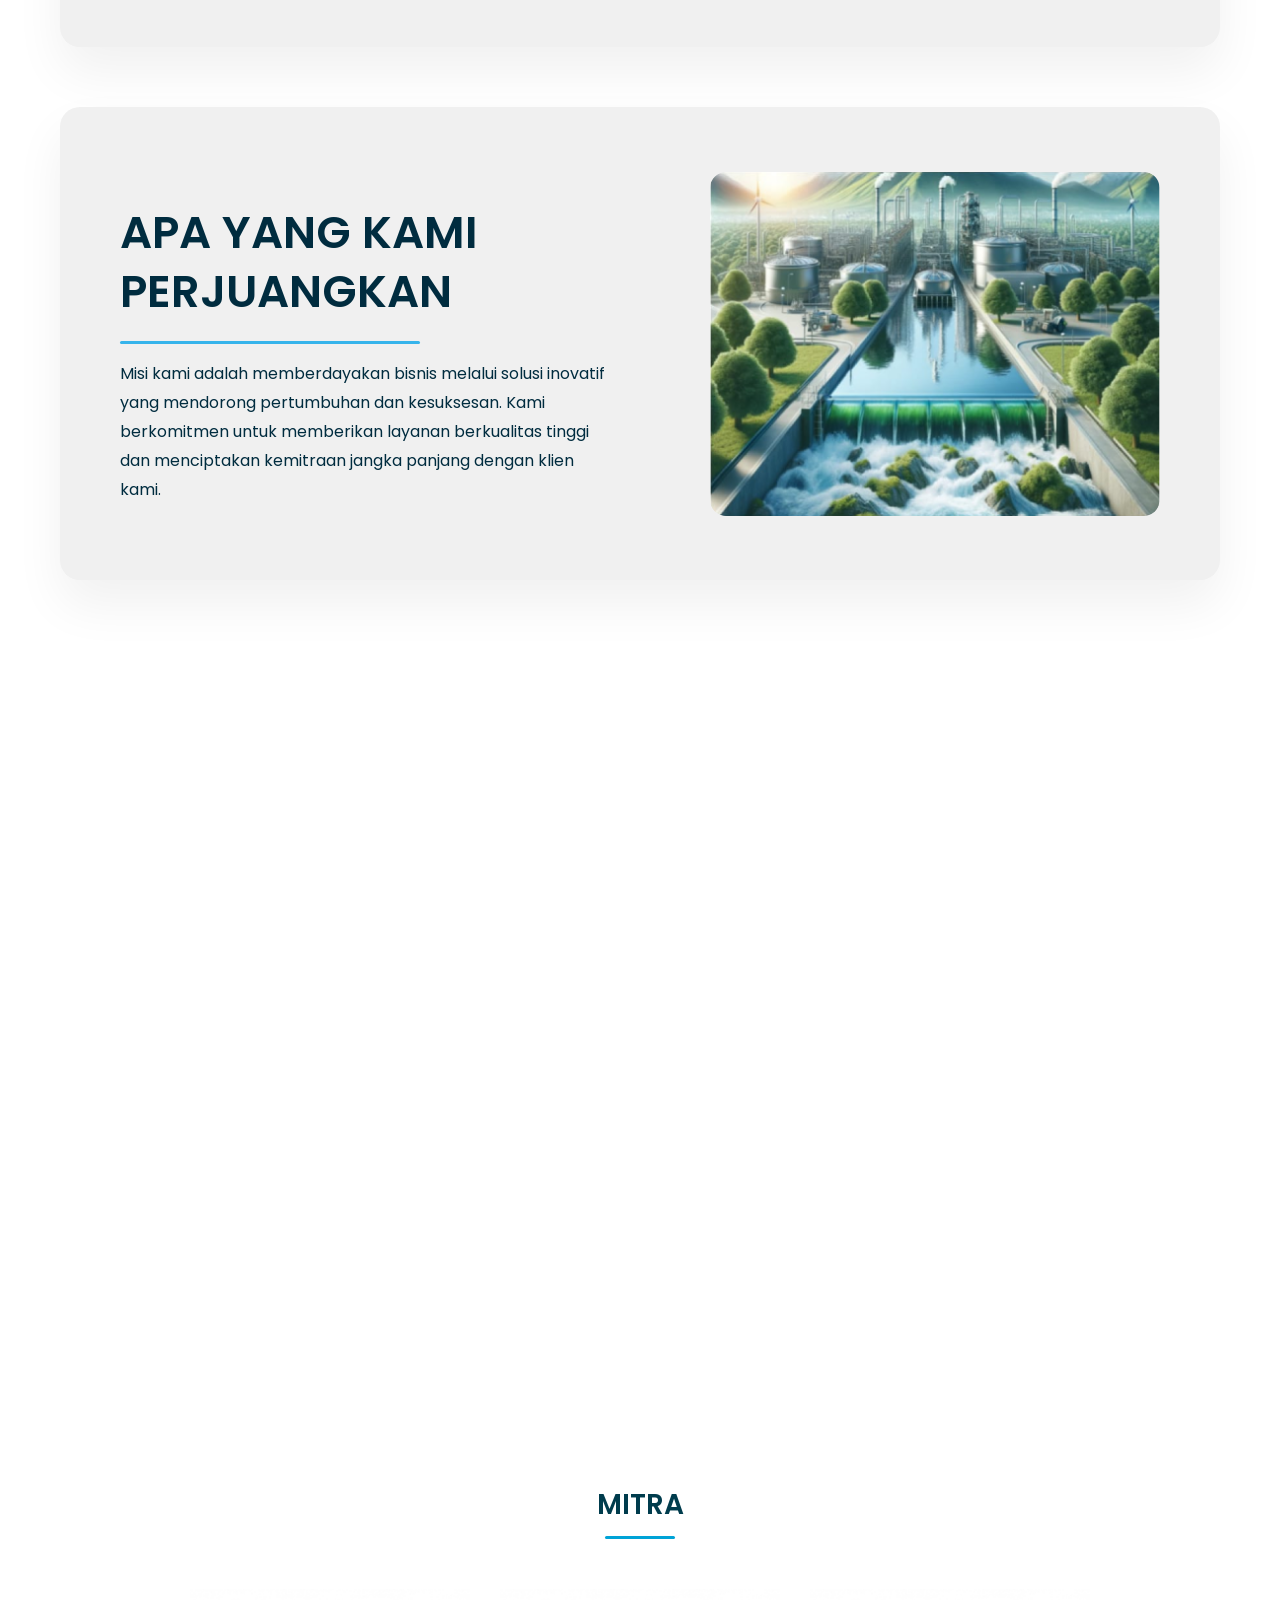
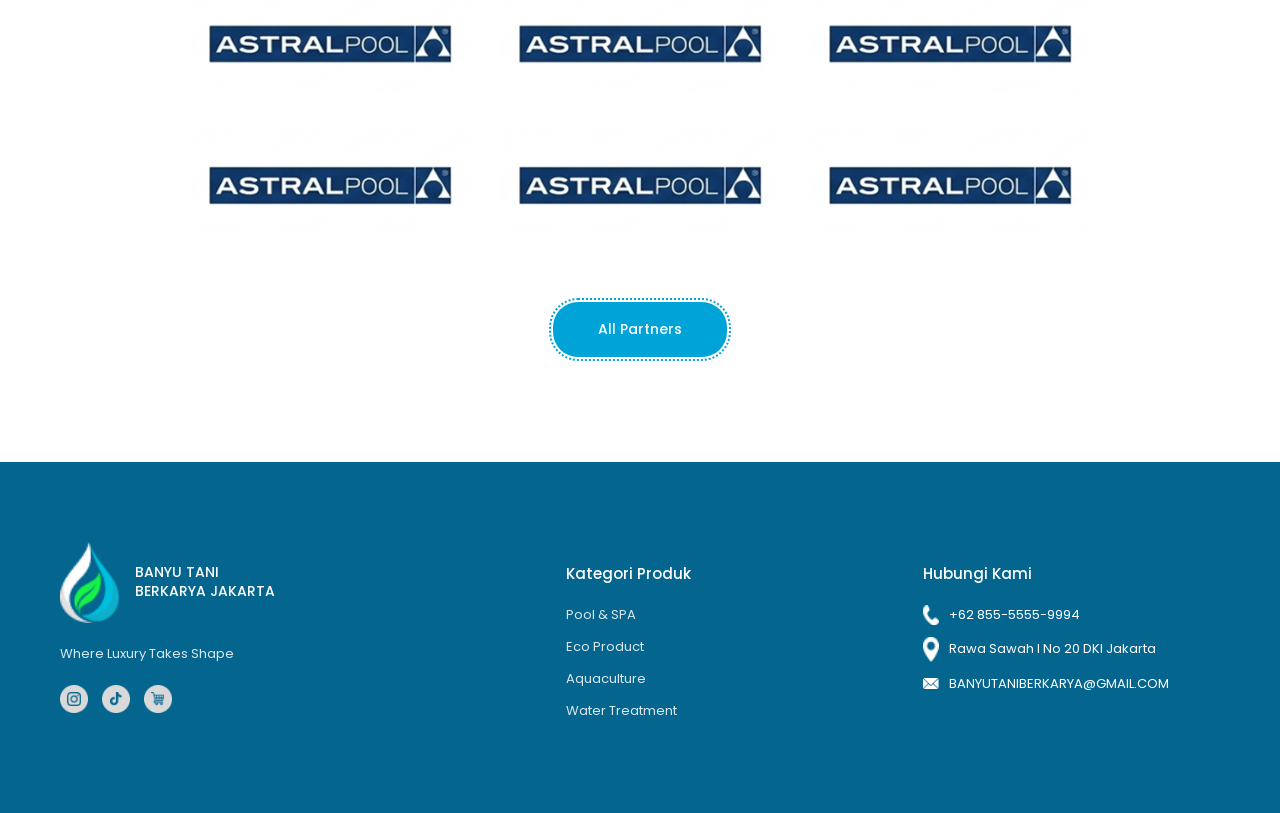
==== commit f003af02: "background and image change" ====
--- a/about.html
+++ b/about.html
@@ -112,7 +112,7 @@
     </nav>
 
     <!-- HERO -->
-    <section class="hero">
+    <section class="hero hero-about">
       <div class="hero-overlay"></div>
 
       <div class="container hero-content reveal">
@@ -278,6 +278,19 @@
         </div>
       </section>
 
+      <section class="perjalanan">
+        <div class="perjalanan-content">
+          <h1>PERJALANAN KAMI</h1>
+          <p>
+            Didirikan pada tahun 2022, Banyu Tani Berkarya berawal sebagai
+            perusahaan konsultan kecil. Selama bertahun-tahun, kami memperluas
+            layanan kami dan berkembang menjadi penyedia solusi bisnis
+            terkemuka. Komitmen kami terhadap inovasi dan keunggulan telah
+            mendorong pertumbuhan dan kesuksesan kami.
+          </p>
+        </div>
+      </section>
+
       <section class="partners reveal">
         <div class="container">
           <h2 class="section-title">MITRA</h2>
@@ -325,9 +338,7 @@
             </span>
           </div>
 
-          <p class="footer-desc">
-            Where Luxury Takes Shape
-          </p>
+          <p class="footer-desc">Where Luxury Takes Shape</p>
 
           <div class="footer-social">
             <img src="images/instabg.png" alt="" />
--- a/style.css
+++ b/style.css
@@ -138,6 +138,14 @@
   transition: all 0.3s ease;
 }
 
+/* .Logo-dark{
+  display: none;
+}
+
+.Logo-light {
+  display: block;
+} */
+
 /* logo text */
 .logo-text {
   white-space: nowrap;
@@ -268,6 +276,14 @@
   display: block;
 }
 
+/* .navbar.scrolled .Logo-light {
+  display: none;
+}
+
+.navbar.scrolled .Logo-dark {
+  display: block;
+} */
+
 /* HAMBURGER STYLING */
 .hamburger {
   display: none; /* Sembunyi di desktop */
@@ -308,15 +324,18 @@
 .hero {
   position: relative;
   height: 100vh;
+  display: flex;
+  align-items: center;
+  color: white;
+  overflow: hidden;
+}
+
+.hero-home {
   background: url("images/daanMogot.jpeg");
   background-size: cover; /* Pastikan gambar nutupin seluruh area tanpa penyok */
   background-position: center; /* Pastikan tengah gambar selalu kelihatan */
   background-repeat: no-repeat; /* Jangan sampai gambarnya ngulang (tile) */
   background-attachment: fixed;
-  display: flex;
-  align-items: center;
-  color: white;
-  overflow: hidden;
 }
 
 .hero-logo {
@@ -328,13 +347,13 @@
   position: absolute;
   inset: 0;
   /* Gradasi dari gelap di atas ke transparan di tengah, lalu biru air di bawah */
-  /* background: linear-gradient(
+  background: linear-gradient(
     to bottom,
     #002c3f7c 0%,
     #002c3f7c 90%,
     #ffffff 100%
-  ); */
-  background: #002c3f75;
+  );
+  /* background: #002c3f75; */
   z-index: 1;
 }
 
@@ -349,14 +368,14 @@
 }
 
 .hero-text h1 {
-  font-size: 35px;
+  font-size: 40px;
   font-weight: 600;
   line-height: 1.3;
   margin-bottom: 5px;
 }
 
 .hero-text p {
-  font-size: 14px;
+  font-size: 16px;
   opacity: 0.9;
   line-height: 1.8;
   margin-top: 0;
@@ -456,7 +475,7 @@
 .about-header span {
   color: #002c3f;
   font-size: 30px;
-  font-weight: 300;
+  font-weight: 400;
 }
 
 .about h2 {
@@ -513,7 +532,7 @@
 .keunggulan {
   position: relative;
   padding: 120px 0;
-  background: url("images/tangkiFRP.jpeg");
+  background: url("images/ultrafiltrasi.jpeg");
   background-size: cover; /* Pastikan gambar nutupin seluruh area tanpa penyok */
   background-position: center; /* Pastikan tengah gambar selalu kelihatan */
   background-repeat: no-repeat; /* Jangan sampai gambarnya ngulang (tile) */
@@ -582,8 +601,8 @@
   inset: 0;
   background: linear-gradient(
     to bottom,
-    #002c3fa4 0%,
-    #002c3fa4 90%,
+    #36b5eb36 0%,
+    #36b5eb36 90%,
     #ffffff 100%
   );
 }
@@ -771,8 +790,14 @@
   display: flex;
   flex-direction: column;
   background:
-    linear-gradient(rgba(24, 42, 44, 0.4), rgba(24, 42, 44, 0.4)),
-    url("images/daanMogot.jpeg");
+    linear-gradient(
+      to bottom,
+      /* Kita bikin gelap dari atas ke bawah */ rgba(0, 0, 0, 0.7) 0%,
+      /* Gelap di atas (70% hitam) */ rgba(54, 181, 235, 0.4) 50%,
+      /* Biru transparan di tengah */ rgba(54, 181, 235, 0.4) 80%
+        /* Gelap lagi di bawah */
+    ),
+    url("images/ikan.jpeg");
   background-size: cover; /* Pastikan gambar nutupin seluruh area tanpa penyok */
   background-position: center; /* Pastikan tengah gambar selalu kelihatan */
   background-repeat: no-repeat; /* Jangan sampai gambarnya ngulang (tile) */
@@ -906,6 +931,14 @@
 }
 
 /* ABOUT VISION */
+.hero-about {
+  background: url("images/signatureGalleryAbu.png");
+  background-size: cover; /* Pastikan gambar nutupin seluruh area tanpa penyok */
+  background-position: center; /* Pastikan tengah gambar selalu kelihatan */
+  background-repeat: no-repeat; /* Jangan sampai gambarnya ngulang (tile) */
+  background-attachment: fixed;
+}
+
 .about-vision {
   padding: 120px 0;
   background: #ffffff;
@@ -1078,9 +1111,7 @@
   overflow: hidden;
   background: white;
 
-  box-shadow:
-    0 4px 6px rgba(0, 0, 0, 0.04),
-    0 10px 20px rgba(0, 0, 0, 0.06);
+  box-shadow: 0px 0px 9px 1px rgba(0, 0, 0, 0.37);
 
   transition:
     transform 0.45s cubic-bezier(0.22, 1, 0.36, 1),
@@ -1108,7 +1139,7 @@
 }
 
 .gallery-caption {
-  background: #d9d9d9;
+  background: #ffffff;
   padding: 12px;
   font-size: 13px;
   font-weight: 500;
@@ -1121,7 +1152,7 @@
 .product-hero {
   position: relative;
   height: 100vh;
-  background: url("images/HeroBG.png");
+  background: url("images/mediaFilter.png");
   background-size: cover; /* Pastikan gambar nutupin seluruh area tanpa penyok */
   background-position: center; /* Pastikan tengah gambar selalu kelihatan */
   background-repeat: no-repeat; /* Jangan sampai gambarnya ngulang (tile) */
@@ -1137,13 +1168,13 @@
 .product-hero .hero-overlay {
   position: absolute;
   inset: 0;
-  background: linear-gradient(
+  /* background: linear-gradient(
     to bottom,
     #00507294 0%,
     #00507294 70%,
     rgba(0, 80, 114, 0.3) 90%,
     #ffffff 100%
-  );
+  ); */
 }
 
 .product-hero .hero-content {
@@ -1740,7 +1771,7 @@
 .service-hero {
   position: relative;
   height: 100vh;
-  background: url("images/HeroBG.png");
+  background: url("images/marketLane.jpeg");
   background-size: cover; /* Pastikan gambar nutupin seluruh area tanpa penyok */
   background-position: center; /* Pastikan tengah gambar selalu kelihatan */
   background-repeat: no-repeat; /* Jangan sampai gambarnya ngulang (tile) */
@@ -1756,13 +1787,13 @@
 .service-hero .hero-overlay {
   position: absolute;
   inset: 0;
-  background: linear-gradient(
+  /* background: linear-gradient(
     to bottom,
     #00507294 0%,
     #00507294 70%,
     rgba(0, 80, 114, 0.3) 90%,
     #ffffff 100%
-  );
+  ); */
 }
 
 .services-page {
@@ -2019,6 +2050,7 @@
   border-radius: 50%;
 }
 
+/* SECTION UNDUH */
 .downloads {
   max-width: 1220px;
   margin: 50px auto;
@@ -2920,7 +2952,7 @@
     gap: 10px;
   }
 
-  .folder-text h2{
+  .folder-text h2 {
     font-size: 13px;
   }
 }
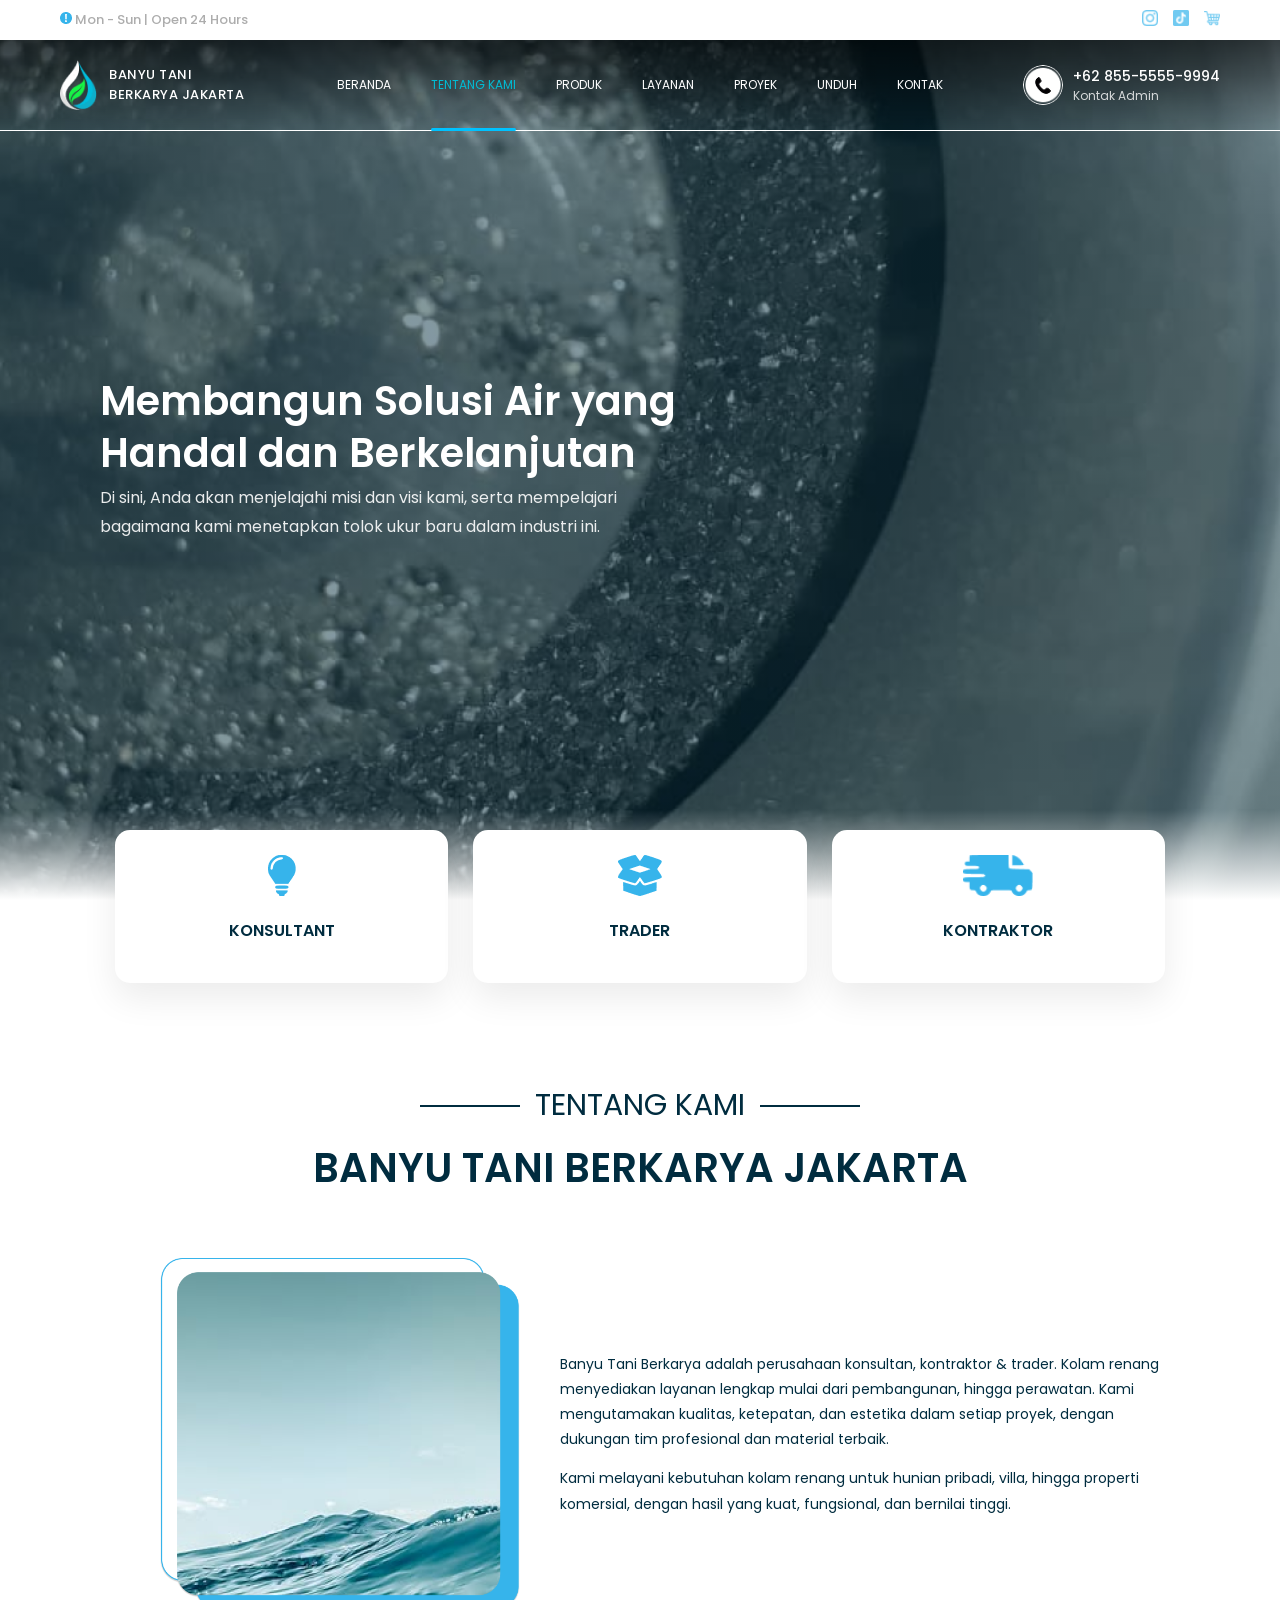
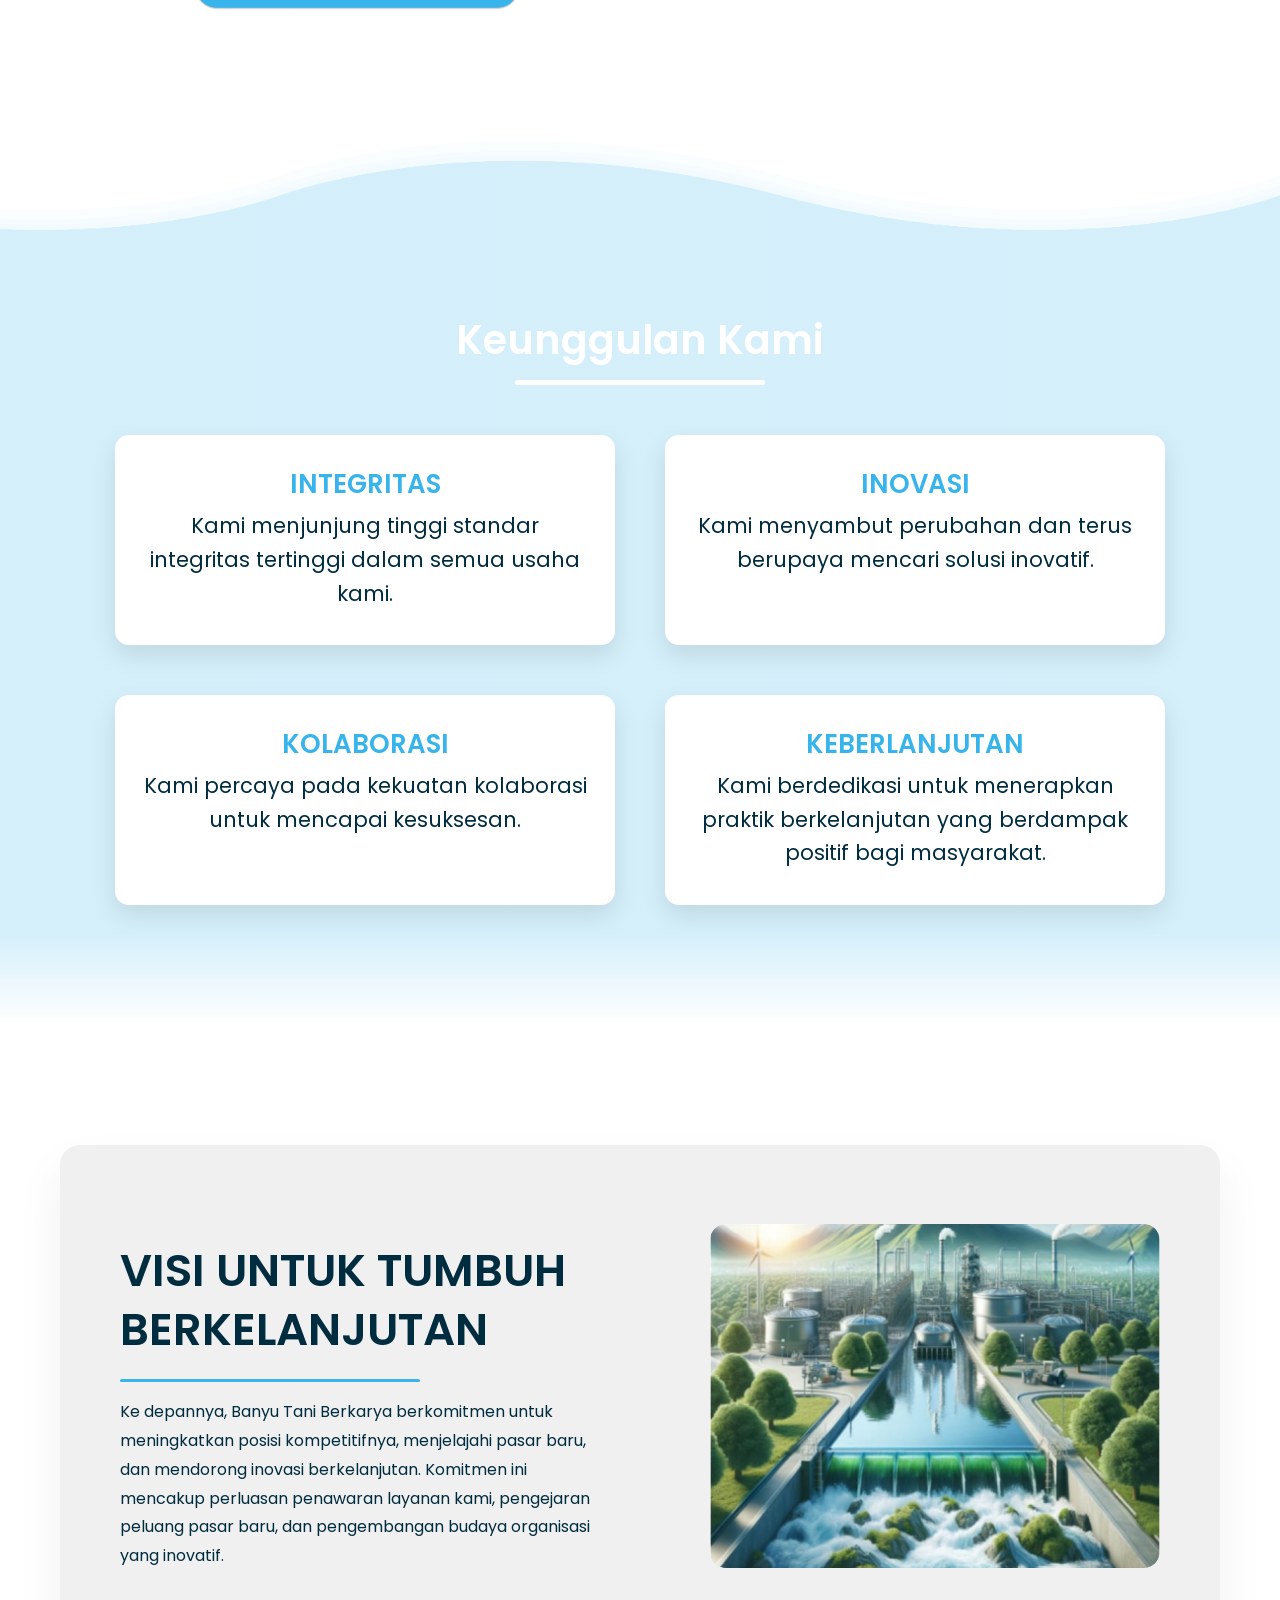
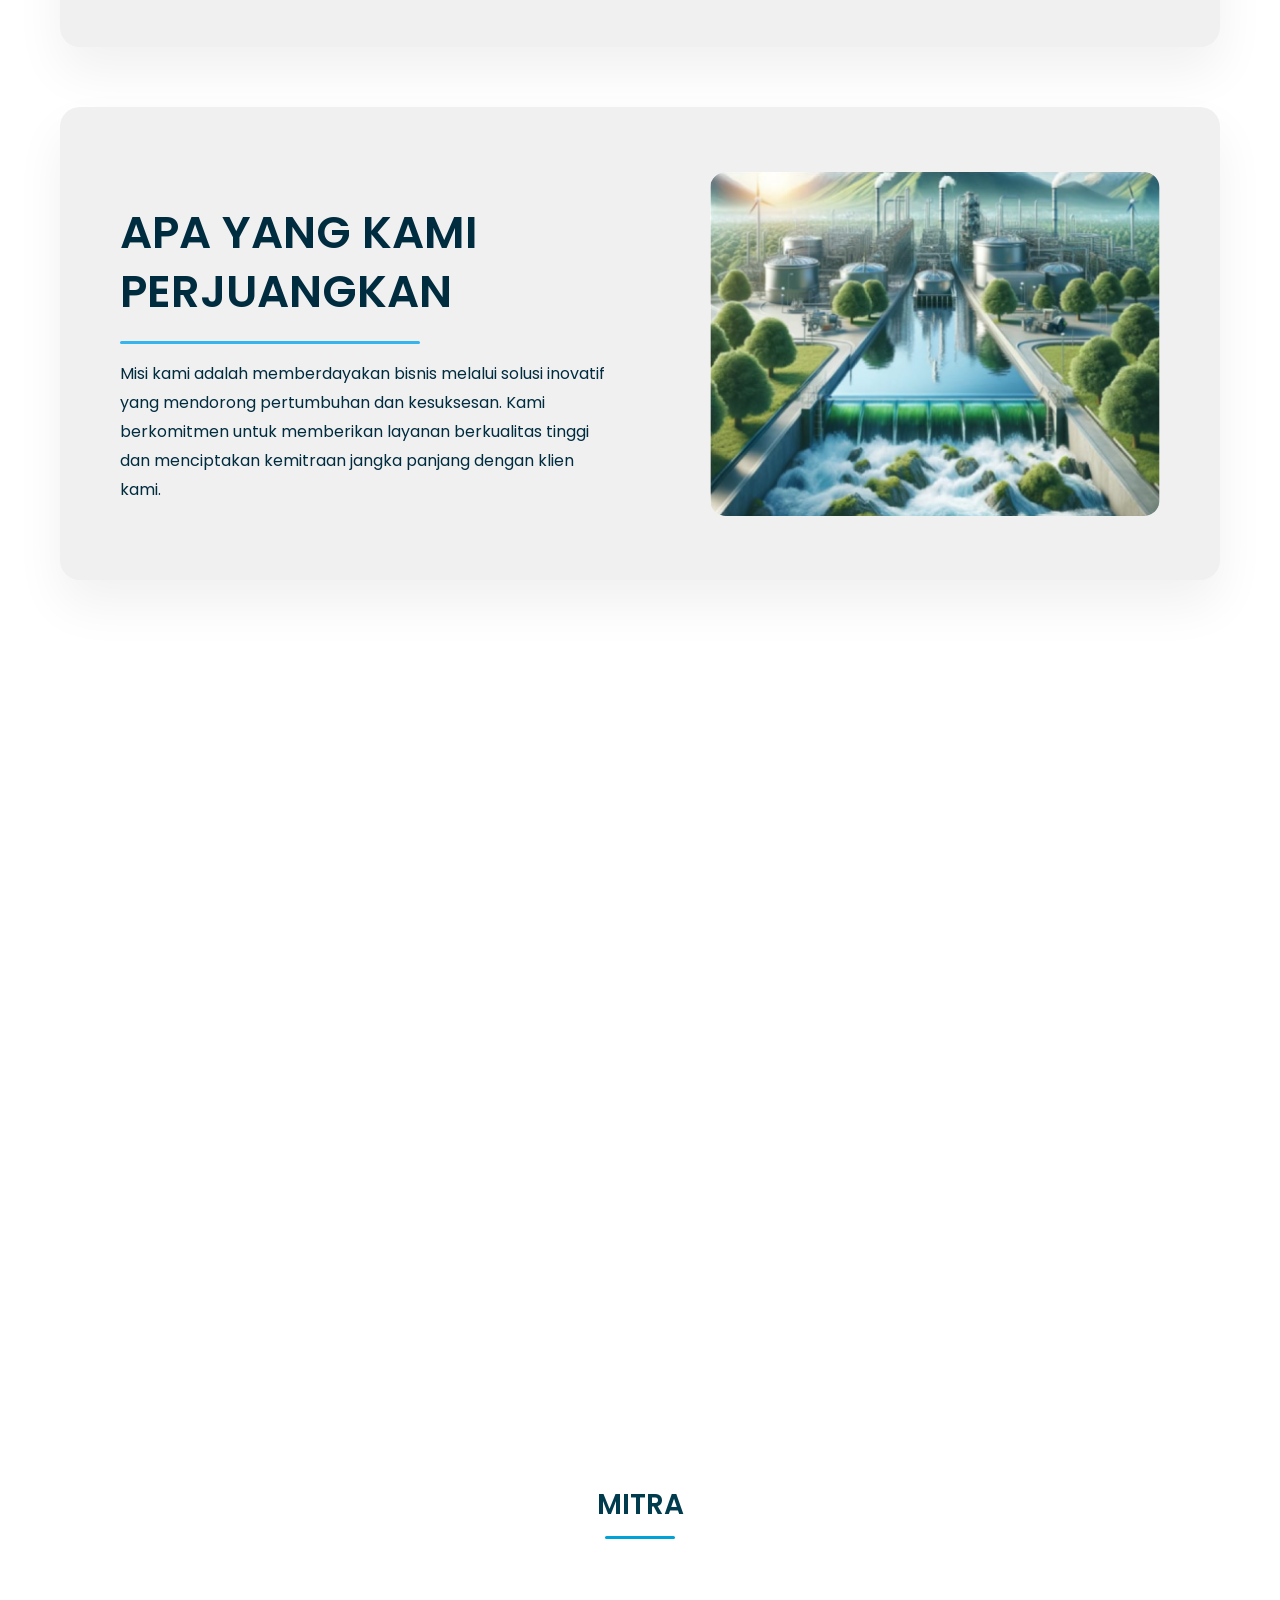
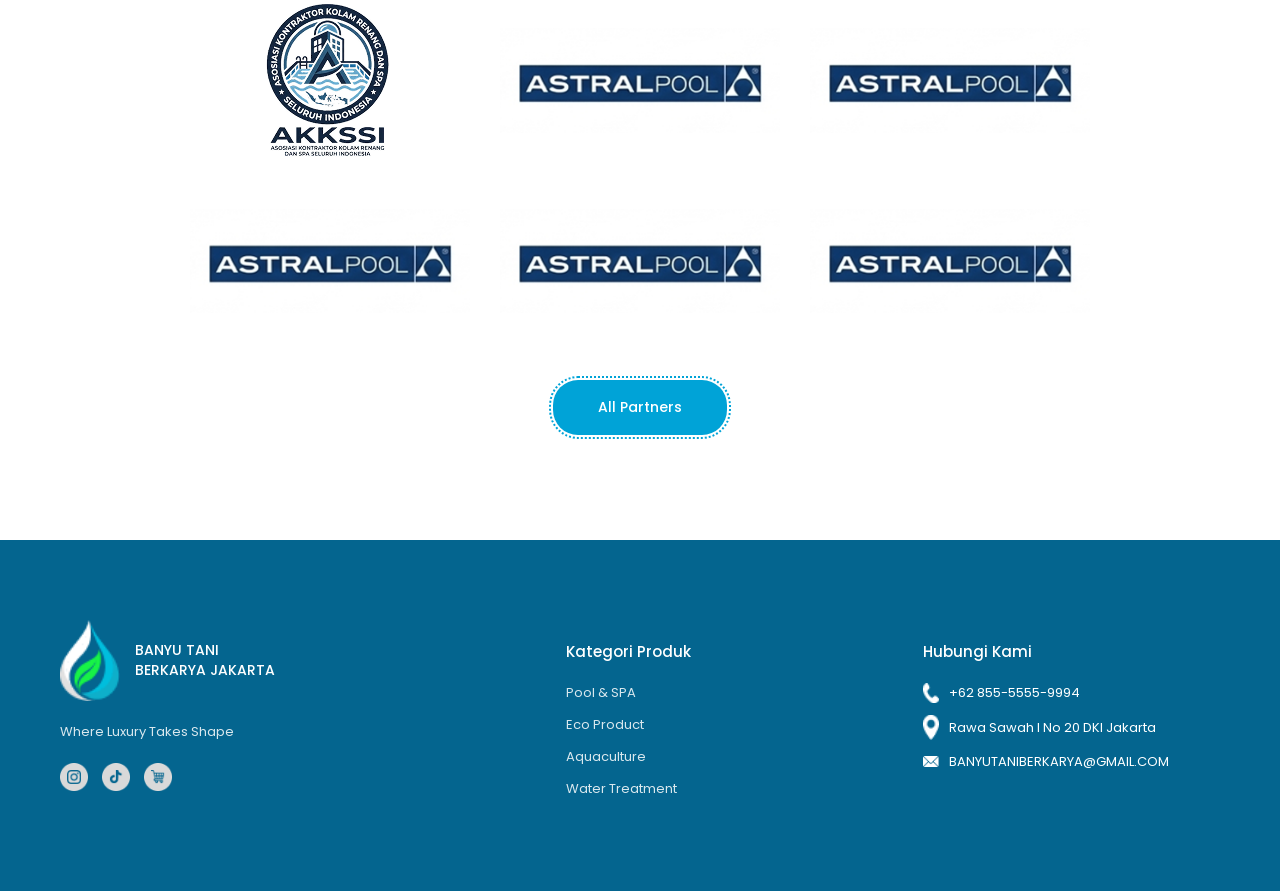
==== commit a09564b3: "finishing" ====
--- a/about.html
+++ b/about.html
@@ -298,7 +298,7 @@
 
           <div class="partner-grid">
             <div class="partner-item">
-              <img src="images/partner1.png" alt="Astral Pool" />
+              <img src="images/AKKSI.png" alt="Astral Pool" />
             </div>
             <div class="partner-item">
               <img src="images/partner1.png" alt="Astral Pool" />
--- a/style.css
+++ b/style.css
@@ -1101,8 +1101,11 @@
 /* GRID */
 .gallery-grid {
   display: grid;
-  grid-template-columns: repeat(3, 1fr);
+  grid-template-columns: repeat(3, 1fr); 
   gap: 30px;
+  max-width: 1200px; /* Batasi lebar maksimal agar tidak terlalu melar di monitor lebar */
+  margin: 0 auto;    /* Posisikan grid di tengah halaman */
+  padding: 50px;
 }
 
 /* CARD */
@@ -1567,7 +1570,7 @@
 .contact-hero {
   position: relative;
   height: 100vh;
-  background: url("images/HeroBG.png");
+  background: url("images/puriCikeas.jpeg");
   background-size: cover; /* Pastikan gambar nutupin seluruh area tanpa penyok */
   background-position: center; /* Pastikan tengah gambar selalu kelihatan */
   background-repeat: no-repeat; /* Jangan sampai gambarnya ngulang (tile) */
@@ -1905,7 +1908,7 @@
 ========================= */
 .testimonial-section {
   padding: 100px 0;
-  background: url("images/HeroBG.png");
+  background: url("images/FRPTank.jpeg");
   background-size: cover; /* Pastikan gambar nutupin seluruh area tanpa penyok */
   background-position: center; /* Pastikan tengah gambar selalu kelihatan */
   background-repeat: no-repeat; /* Jangan sampai gambarnya ngulang (tile) */
@@ -1939,7 +1942,7 @@
   content: "";
   position: absolute;
   inset: 0;
-  background: rgba(0, 80, 114, 0.7); /* Biru gelap transparan */
+  background: #36b5eb28;
   z-index: 1;
 }
 
@@ -2852,6 +2855,7 @@
     align-items: center;
     gap: 25px;
     width: 100%;
+    padding: 0;
   }
 
   .gallery-card {
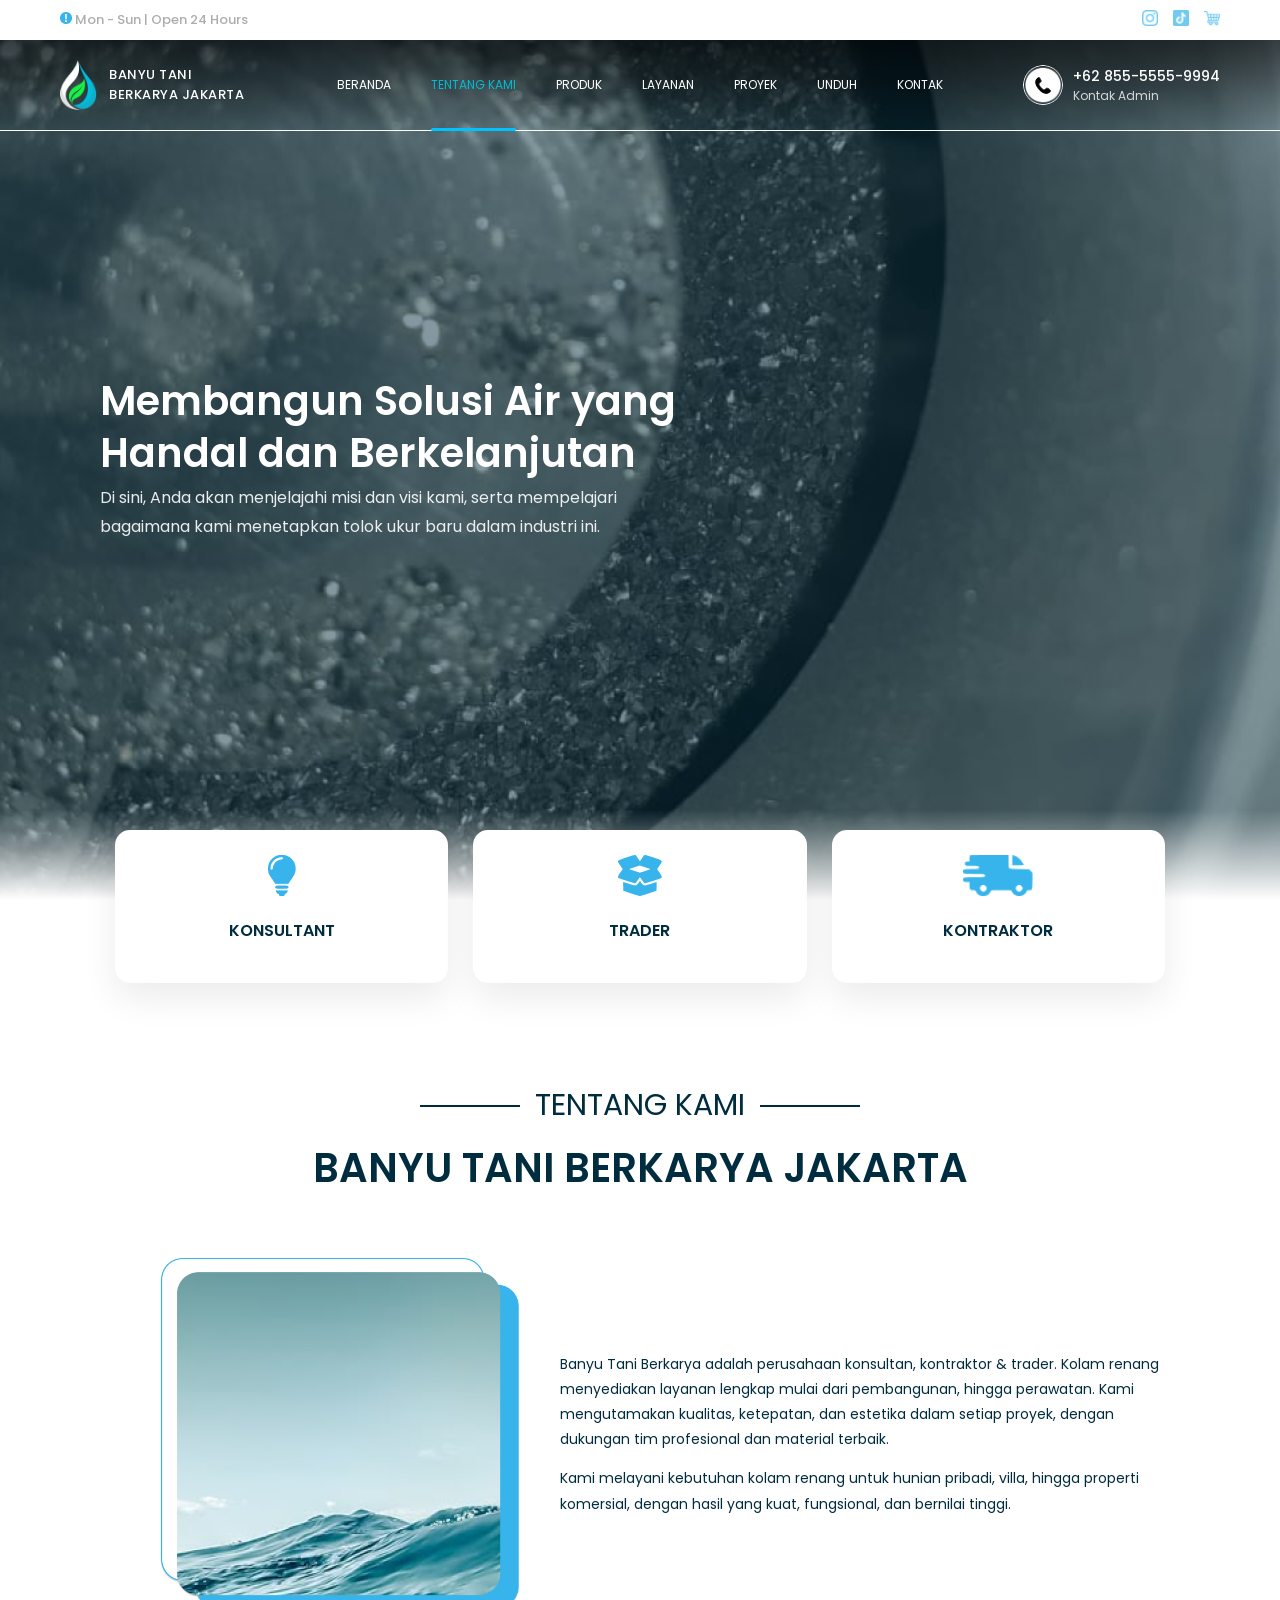
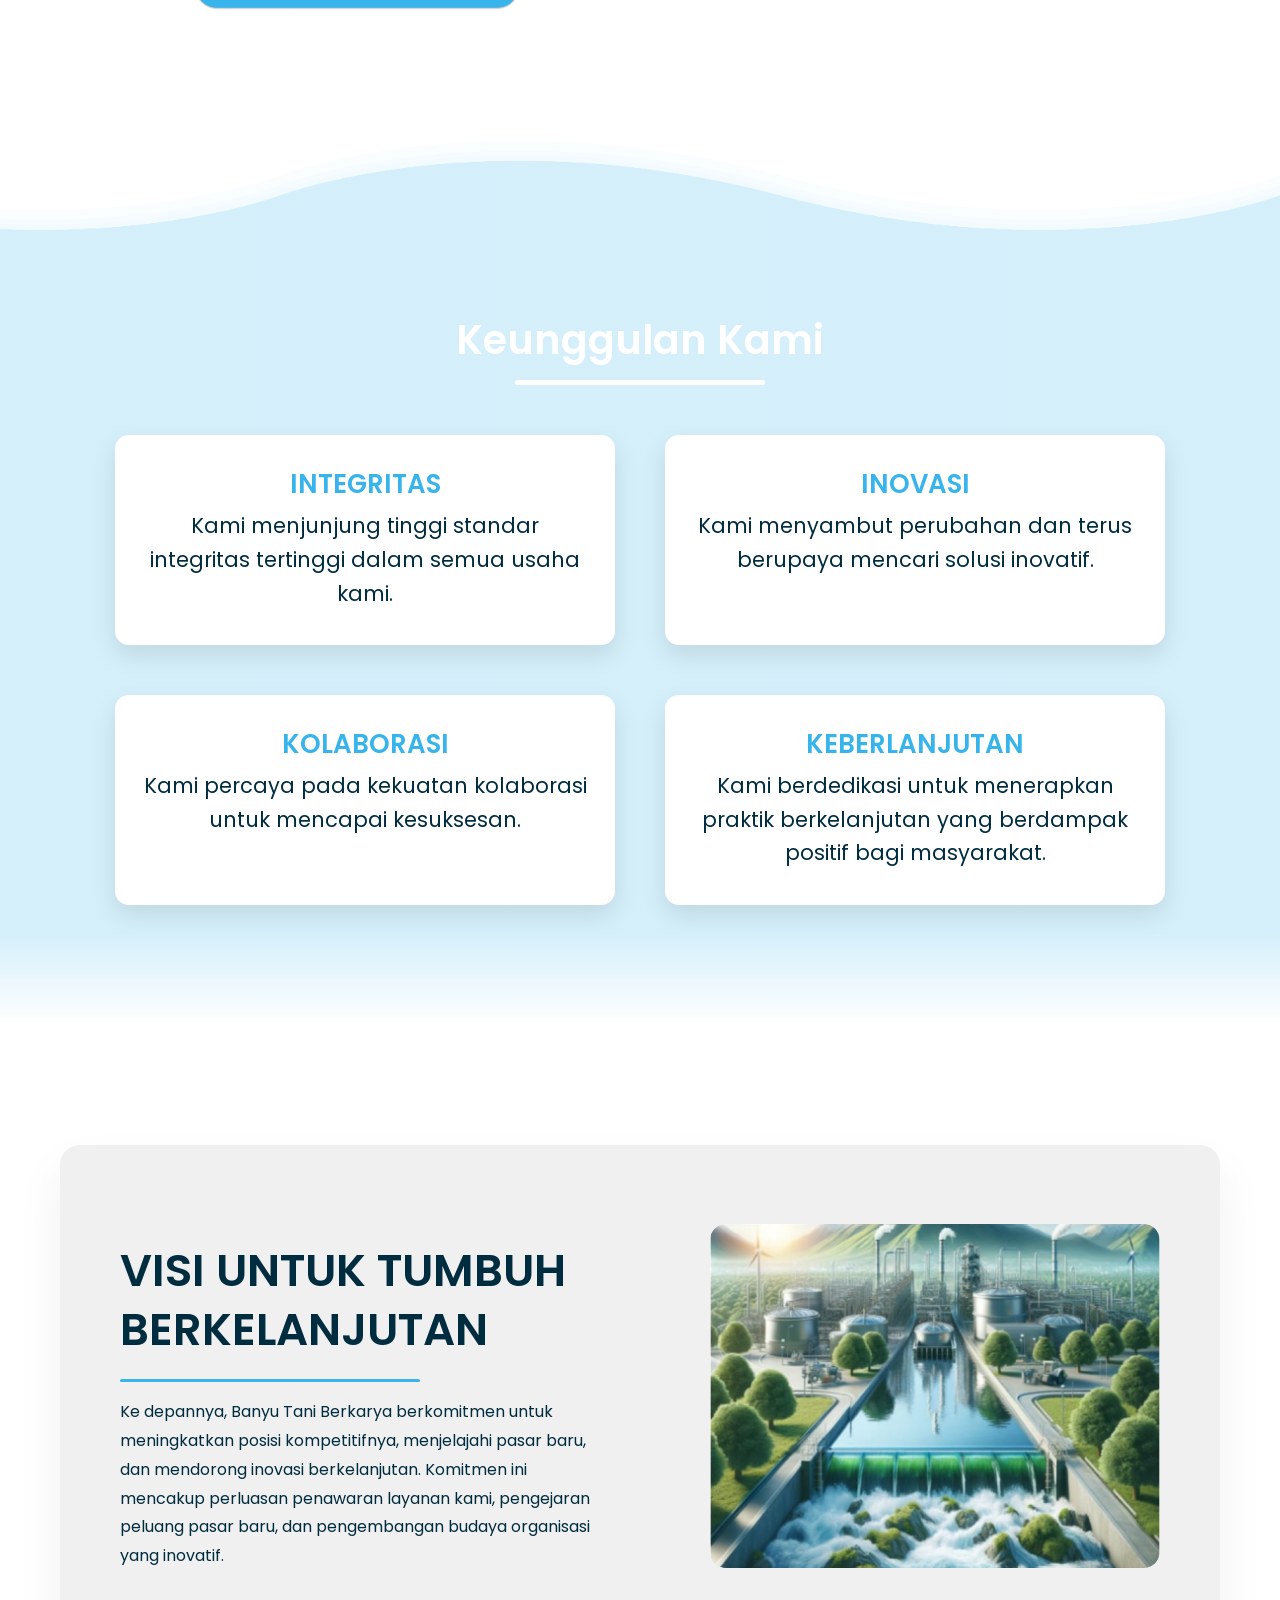
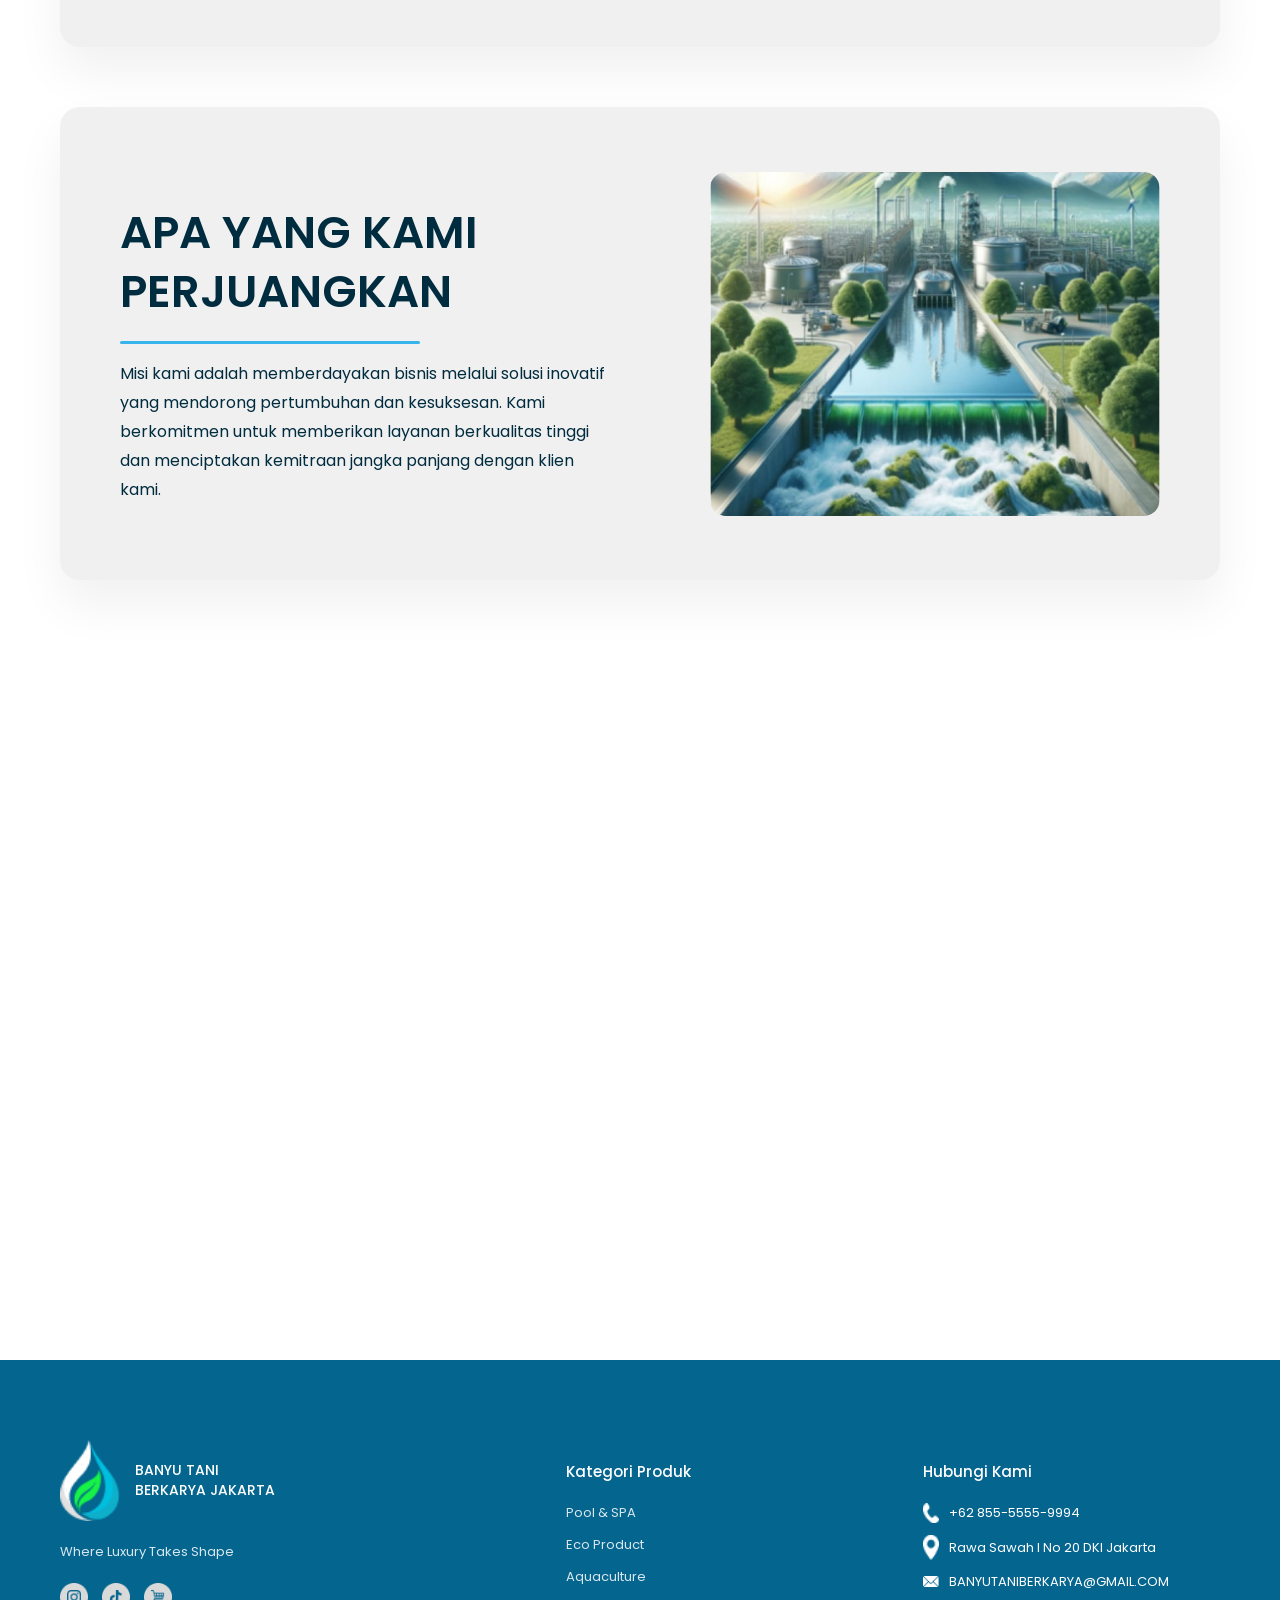
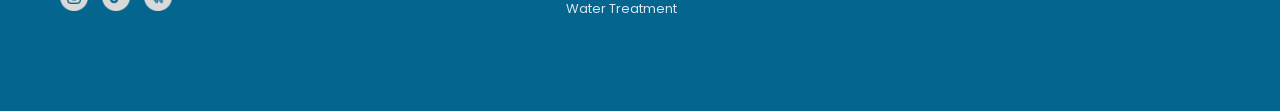
==== commit 916b480d: "Menghilangkan section Mitra dan Testimonial" ====
--- a/about.html
+++ b/about.html
@@ -291,38 +291,6 @@
         </div>
       </section>
 
-      <section class="partners reveal">
-        <div class="container">
-          <h2 class="section-title">MITRA</h2>
-          <div class="section-line"></div>
-
-          <div class="partner-grid">
-            <div class="partner-item">
-              <img src="images/AKKSI.png" alt="Astral Pool" />
-            </div>
-            <div class="partner-item">
-              <img src="images/partner1.png" alt="Astral Pool" />
-            </div>
-            <div class="partner-item">
-              <img src="images/partner1.png" alt="Zodiac" />
-            </div>
-            <div class="partner-item">
-              <img src="images/partner1.png" alt="Zodiac" />
-            </div>
-            <div class="partner-item">
-              <img src="images/partner1.png" alt="Cepex" />
-            </div>
-            <div class="partner-item">
-              <img src="images/partner1.png" alt="Laghetto" />
-            </div>
-          </div>
-
-          <div class="product-button">
-            <a href="#" class="btn-product">All Partners</a>
-          </div>
-        </div>
-      </section>
-
       <div class="bubbles" id="bubbles"></div>
     </div>
 
--- a/style.css
+++ b/style.css
@@ -863,45 +863,6 @@
   margin-bottom: 15px;
 }
 
-.testimonial-card p {
-  font-size: 12px;
-  line-height: 1.7;
-  margin-bottom: 20px;
-}
-
-.testimonial-user {
-  display: flex;
-  align-items: center;
-  gap: 10px;
-}
-
-.testimonial-user img {
-  width: 35px;
-  height: 35px;
-  border-radius: 50%;
-}
-
-.testimonial-user h4 {
-  margin: 0;
-  font-size: 14px;
-}
-
-.testimonial-user span {
-  font-size: 12px;
-  color: gray;
-}
-
-.corner {
-  position: absolute;
-  bottom: 0;
-  right: 0;
-  width: 0;
-  height: 0;
-  border-bottom: 40px solid #00a6c8;
-  border-left: 40px solid transparent;
-  border-radius: 0 0 12px 0;
-}
-
 /* Container Utama */
 .partners {
   text-align: center; /* Mengetengahkan judul dan garis */
@@ -1570,7 +1531,23 @@
 .contact-hero {
   position: relative;
   height: 100vh;
-  background: url("images/puriCikeas.jpeg");
+  background: url("images/contactBG.png");
+  background-size: cover; /* Pastikan gambar nutupin seluruh area tanpa penyok */
+  background-position: center; /* Pastikan tengah gambar selalu kelihatan */
+  background-repeat: no-repeat; /* Jangan sampai gambarnya ngulang (tile) */
+  background-attachment: fixed;
+  display: flex;
+  align-items: center;
+  justify-content: center;
+  text-align: center;
+  color: white;
+  overflow: hidden;
+}
+
+.brosure-hero {
+  position: relative;
+  height: 100vh;
+  background: url("images/brosure.png");
   background-size: cover; /* Pastikan gambar nutupin seluruh area tanpa penyok */
   background-position: center; /* Pastikan tengah gambar selalu kelihatan */
   background-repeat: no-repeat; /* Jangan sampai gambarnya ngulang (tile) */
@@ -1903,25 +1880,6 @@
   background: #00a3d7;
 }
 
-/* =========================
-   TESTIMONIAL (PHOTO STYLE)
-========================= */
-.testimonial-section {
-  padding: 100px 0;
-  background: url("images/FRPTank.jpeg");
-  background-size: cover; /* Pastikan gambar nutupin seluruh area tanpa penyok */
-  background-position: center; /* Pastikan tengah gambar selalu kelihatan */
-  background-repeat: no-repeat; /* Jangan sampai gambarnya ngulang (tile) */
-  background-attachment: fixed;
-  position: relative;
-  color: white;
-  overflow: hidden;
-}
-
-.testimonial-header {
-  margin-bottom: 50px;
-  text-align: center;
-}
 
 .subtitle {
   font-size: 18px;
@@ -1935,122 +1893,6 @@
   font-size: 46px;
   font-weight: 800;
   line-height: 1.2;
-}
-
-/* Tambahkan overlay gelap di testimonial biar teks kebaca */
-.testimonial-section::before {
-  content: "";
-  position: absolute;
-  inset: 0;
-  background: #36b5eb28;
-  z-index: 1;
-}
-
-.testimonial-slider {
-  position: relative;
-  /* overflow:hidden; */
-  padding: 40px 60px;
-}
-
-.testimonial-section .container {
-  position: relative;
-  z-index: 2;
-}
-
-.testimonial-viewport {
-  overflow: visible; /* Biar card samping tetap kelihatan tapi terpotong di luar slider */
-  width: 100%;
-}
-
-.testimonial-grid-simple {
-  display: flex;
-  align-items: center;
-  gap: 20px;
-  will-change: transform;
-}
-
-.testi-box {
-  background: white;
-  color: #333;
-  padding: 30px;
-  border-radius: 15px;
-  min-width: 320px;
-  transform: scale(0.85);
-  opacity: 0.5;
-  filter: blur(1px);
-  transition: all 0.5s ease;
-}
-
-.testi-box p {
-  /* font-size: 14px; */
-  line-height: 1.5;
-  margin-bottom: 15px;
-
-  /* Magic Code untuk Ellipsis Multi-baris */
-  display: -webkit-box;
-  -webkit-line-clamp: 3; /* Tentukan mau berapa baris yang muncul */
-  -webkit-box-orient: vertical;
-  overflow: hidden;
-  text-overflow: ellipsis;
-}
-
-/* card aktif (tengah) */
-.testi-box.active {
-  transform: scale(1);
-  opacity: 1;
-  filter: none;
-}
-
-.testi-box:not(.active) {
-  transform: scale(0.85);
-  opacity: 0.4;
-  filter: blur(1px);
-}
-
-.testi-box h4 {
-  margin: 0;
-}
-
-/* tombol */
-.testi-btn {
-  position: absolute;
-  top: 50%;
-  transform: translateY(-50%);
-  background: white;
-  border: none;
-  width: 50px;
-  height: 50px;
-  border-radius: 50%;
-  cursor: pointer;
-  font-size: 22px;
-  box-shadow: 0 4px 15px rgba(0, 0, 0, 0.2);
-  z-index: 10;
-}
-
-.testi-btn.prev {
-  left: 0px;
-}
-
-.testi-btn.next {
-  right: 0px;
-}
-
-.testi-btn:hover {
-  background: #49bef2;
-  color: white;
-}
-
-.testi-user {
-  display: flex;
-  align-items: center;
-  gap: 12px;
-  margin-top: 20px;
-}
-
-.testi-user img {
-  width: 40px;
-  height: 40px;
-  border-radius: 50%;
 }
 
 /* SECTION UNDUH */
@@ -2172,6 +2014,22 @@
 .accordion-header.active + .accordion-content {
   max-height: 1000px; /* Nilai besar supaya semua file kelihatan */
   padding-top: 10px;
+}
+
+.project-hero {
+  position: relative;
+  height: 100vh;
+  background: url("images/projectBG.png");
+  background-size: cover; /* Pastikan gambar nutupin seluruh area tanpa penyok */
+  background-position: center; /* Pastikan tengah gambar selalu kelihatan */
+  background-repeat: no-repeat; /* Jangan sampai gambarnya ngulang (tile) */
+  background-attachment: fixed;
+  display: flex;
+  align-items: center;
+  justify-content: center;
+  text-align: center;
+  color: white;
+  overflow: hidden;
 }
 
 /* FOOTER */
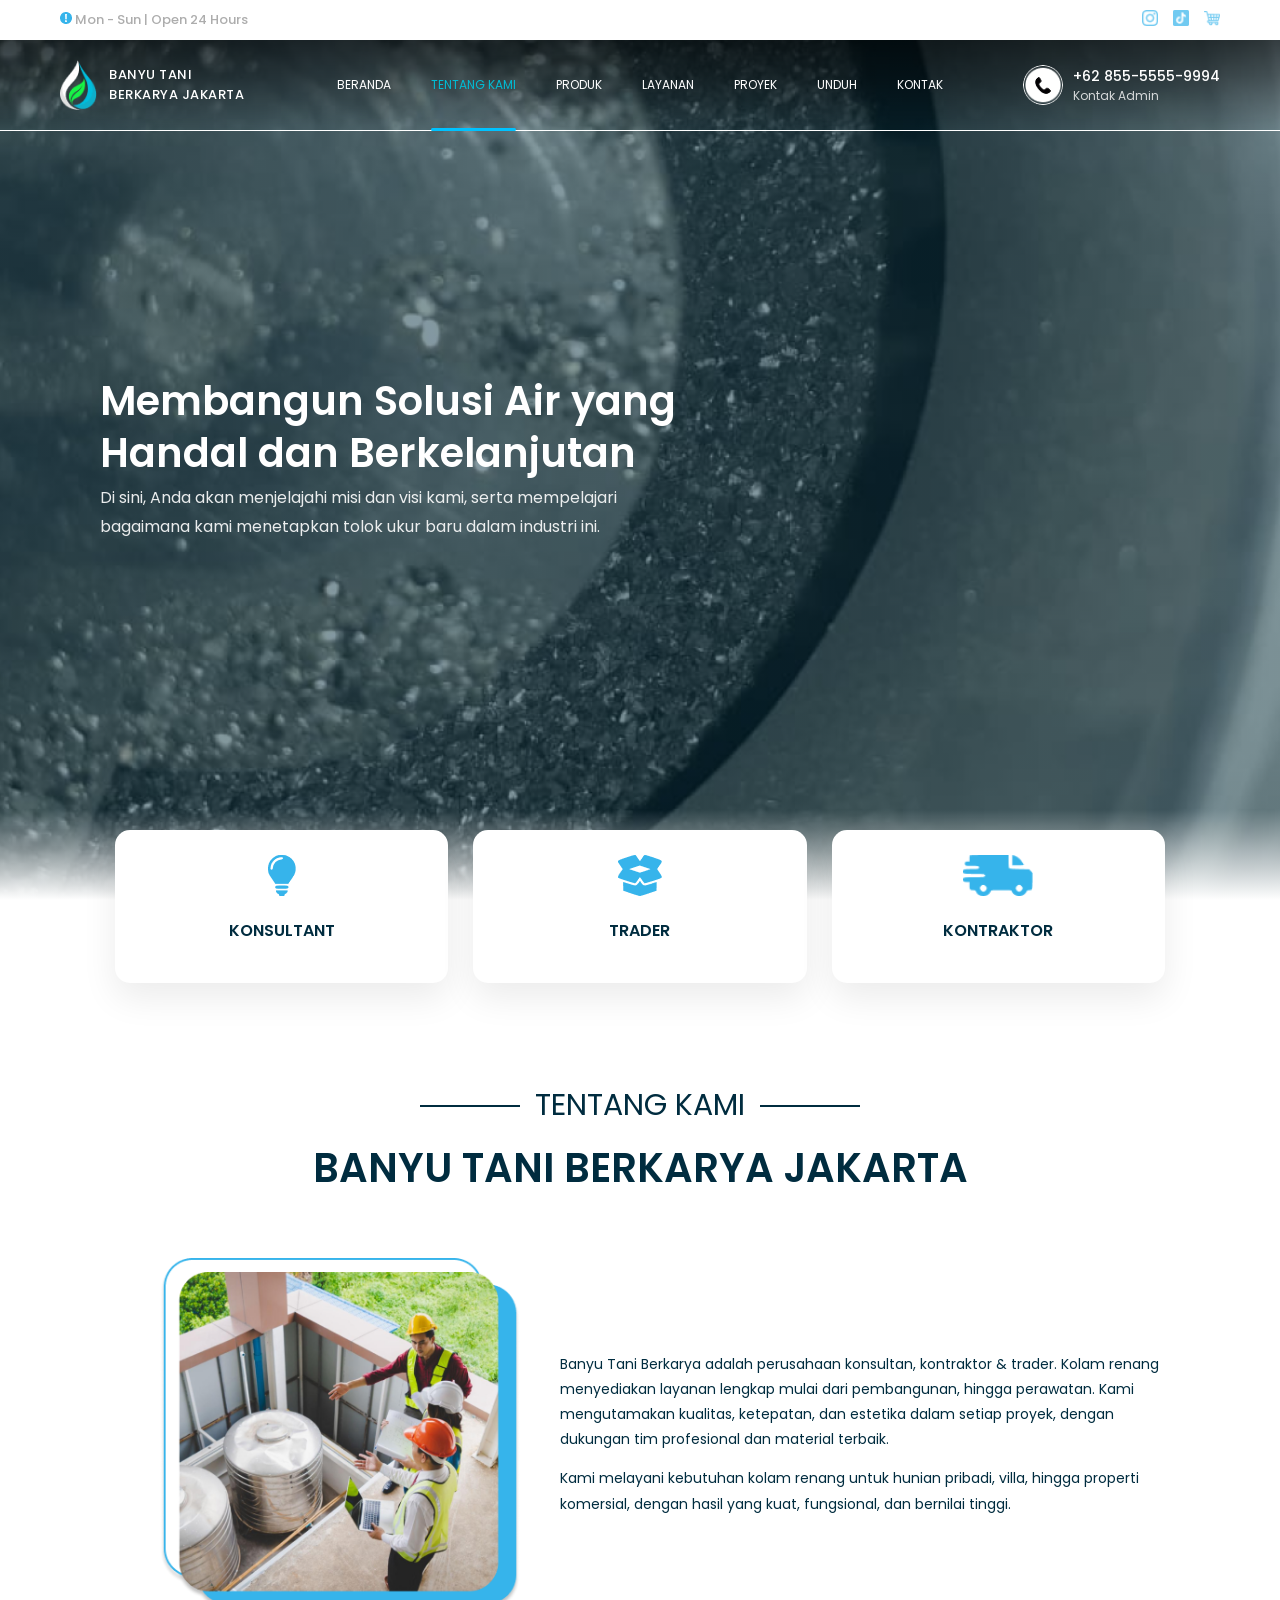
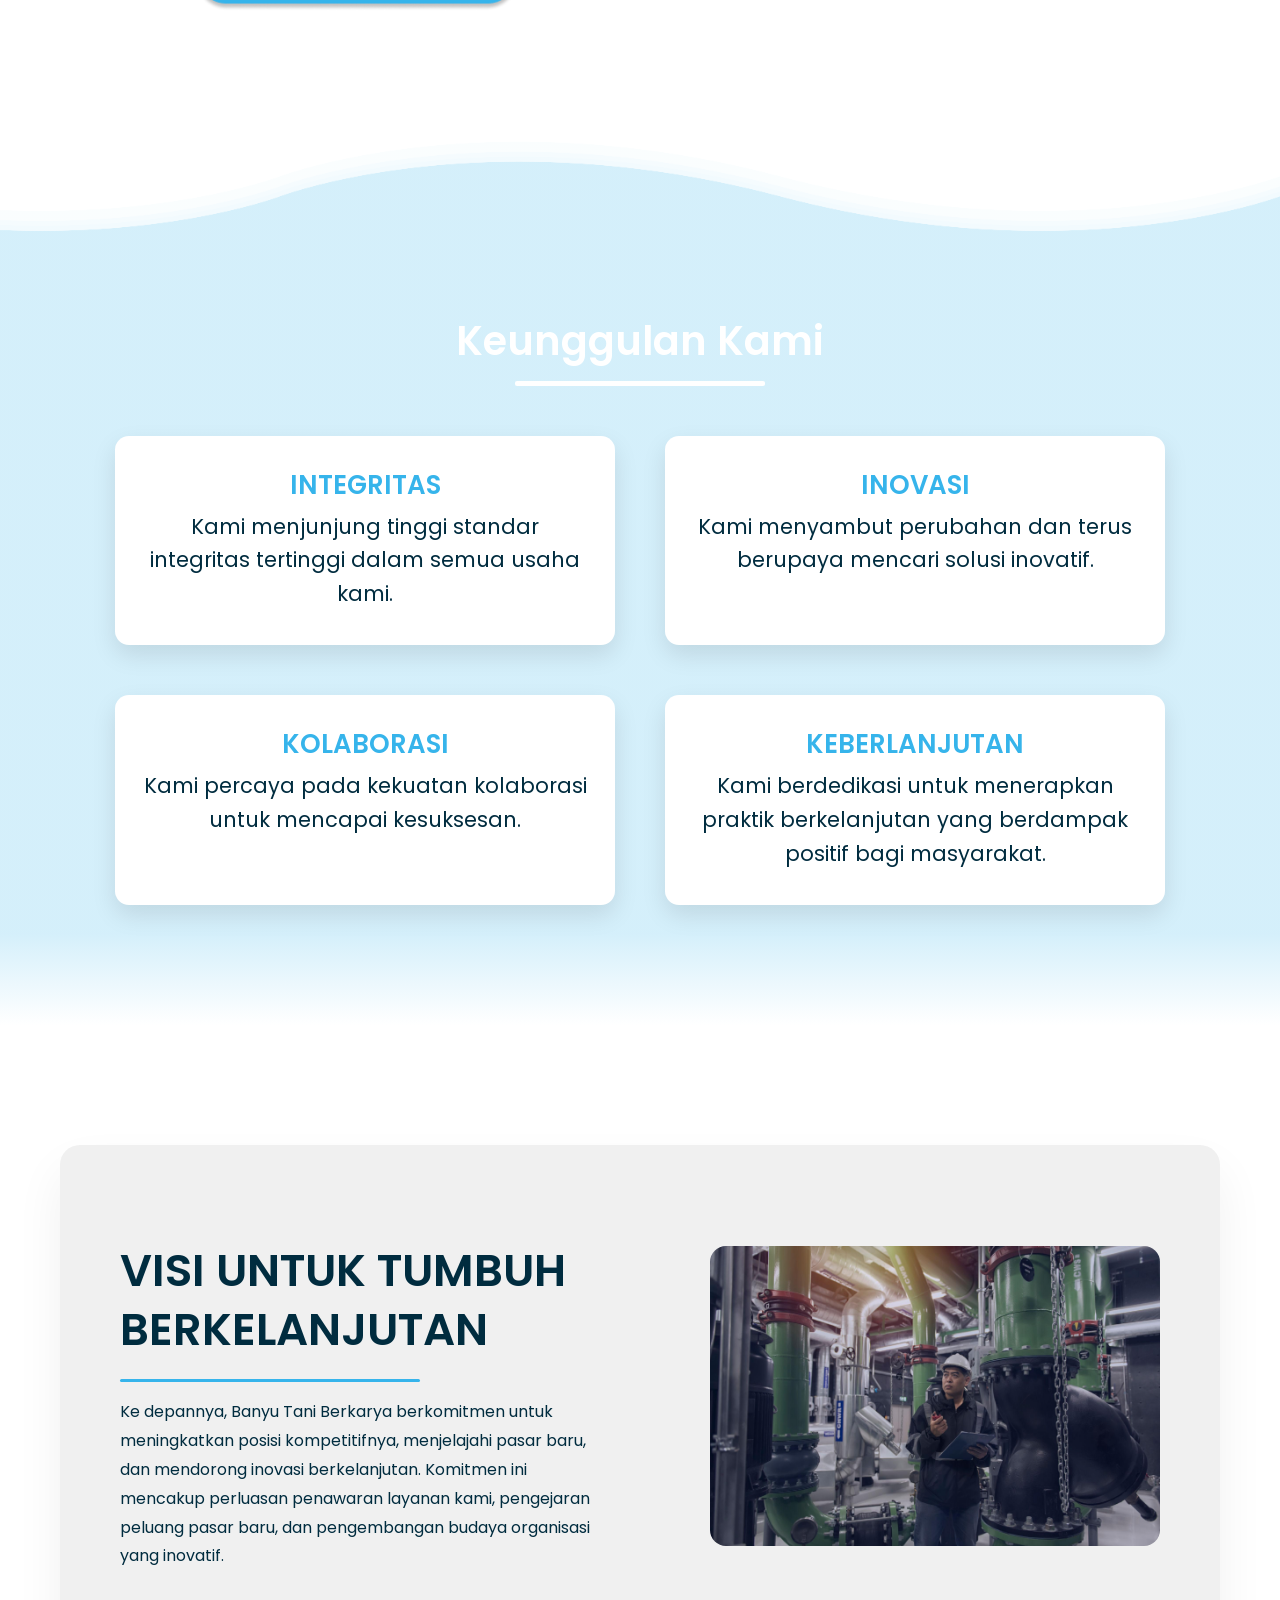
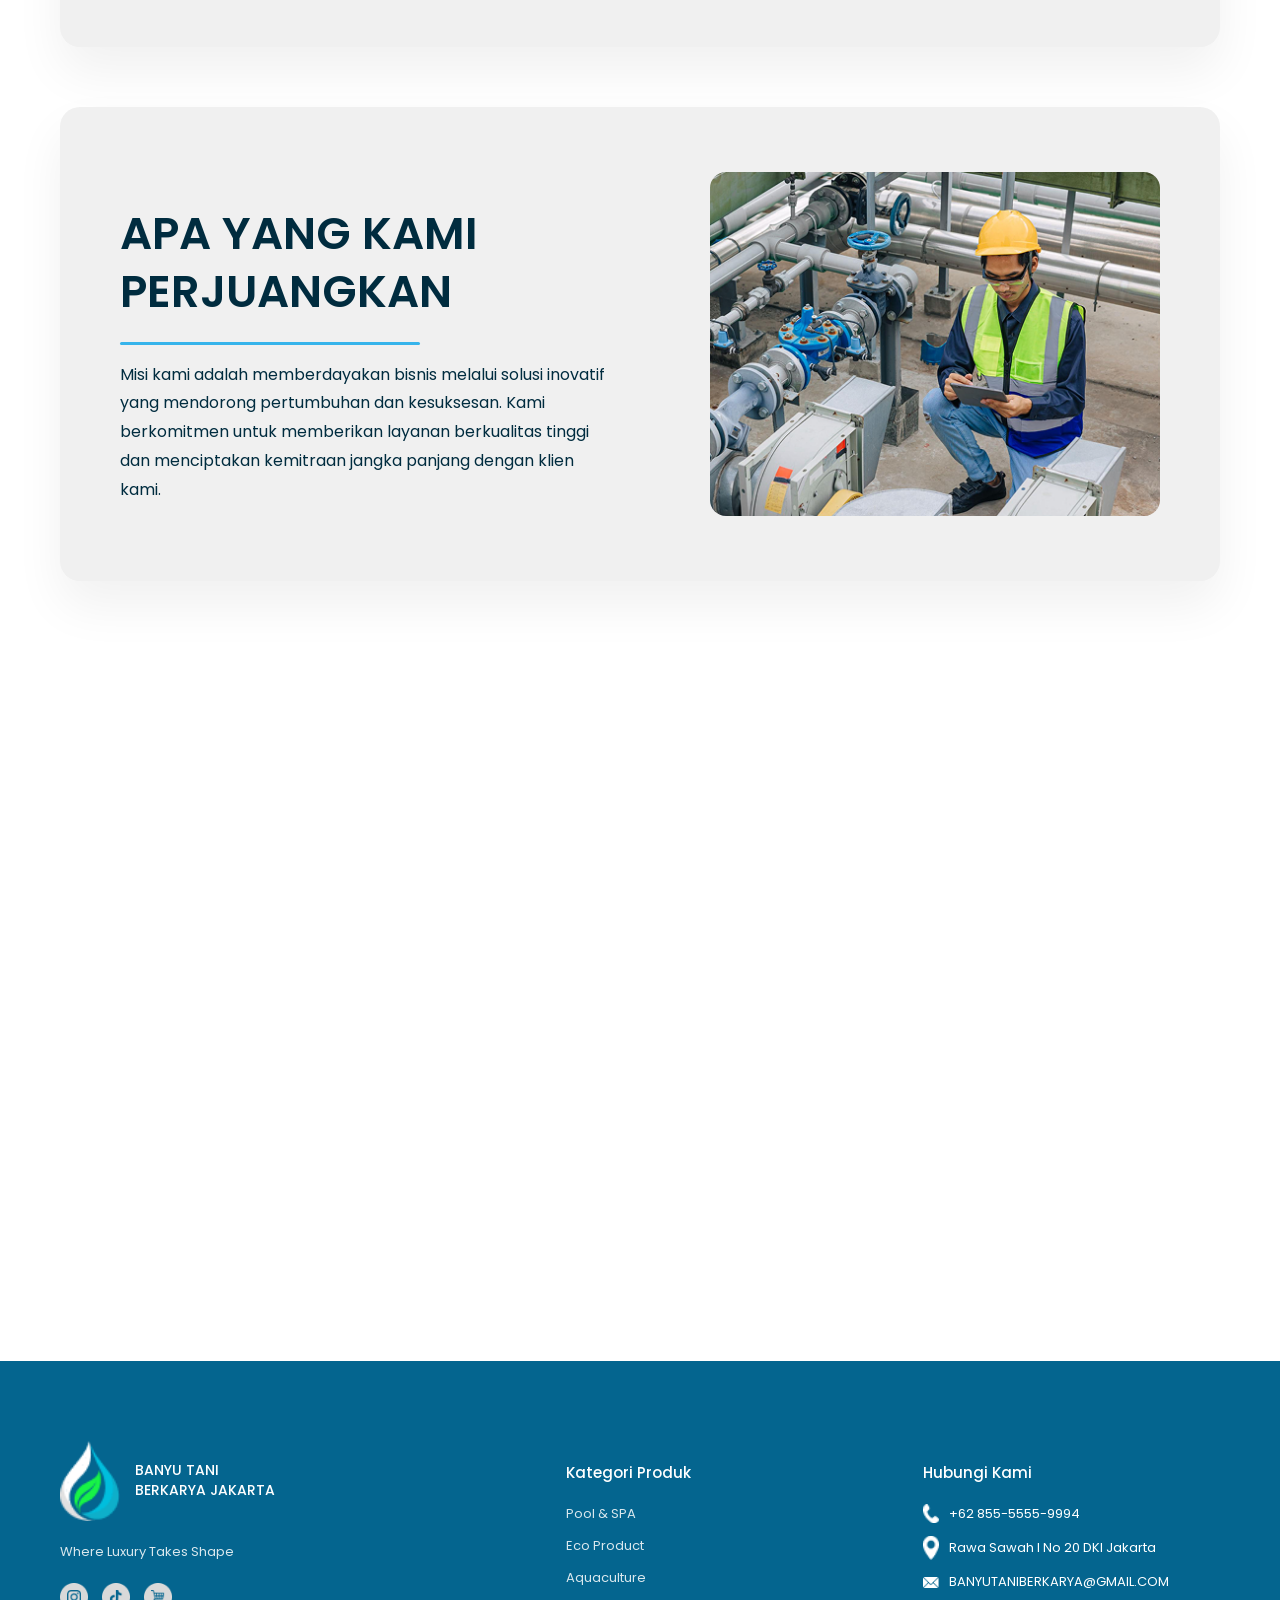
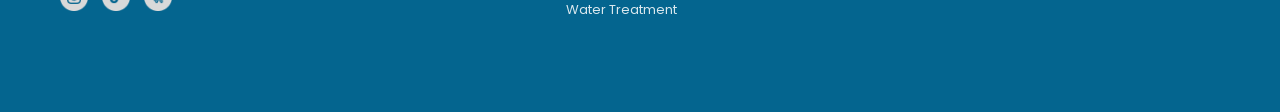
==== commit ec53b885: "mengubah foto about" ====
--- a/about.html
+++ b/about.html
@@ -255,7 +255,7 @@
             </div>
 
             <div class="vision-image">
-              <img src="images/about1.png" alt="" />
+              <img src="images/about2.png" alt="" />
             </div>
           </div>
 
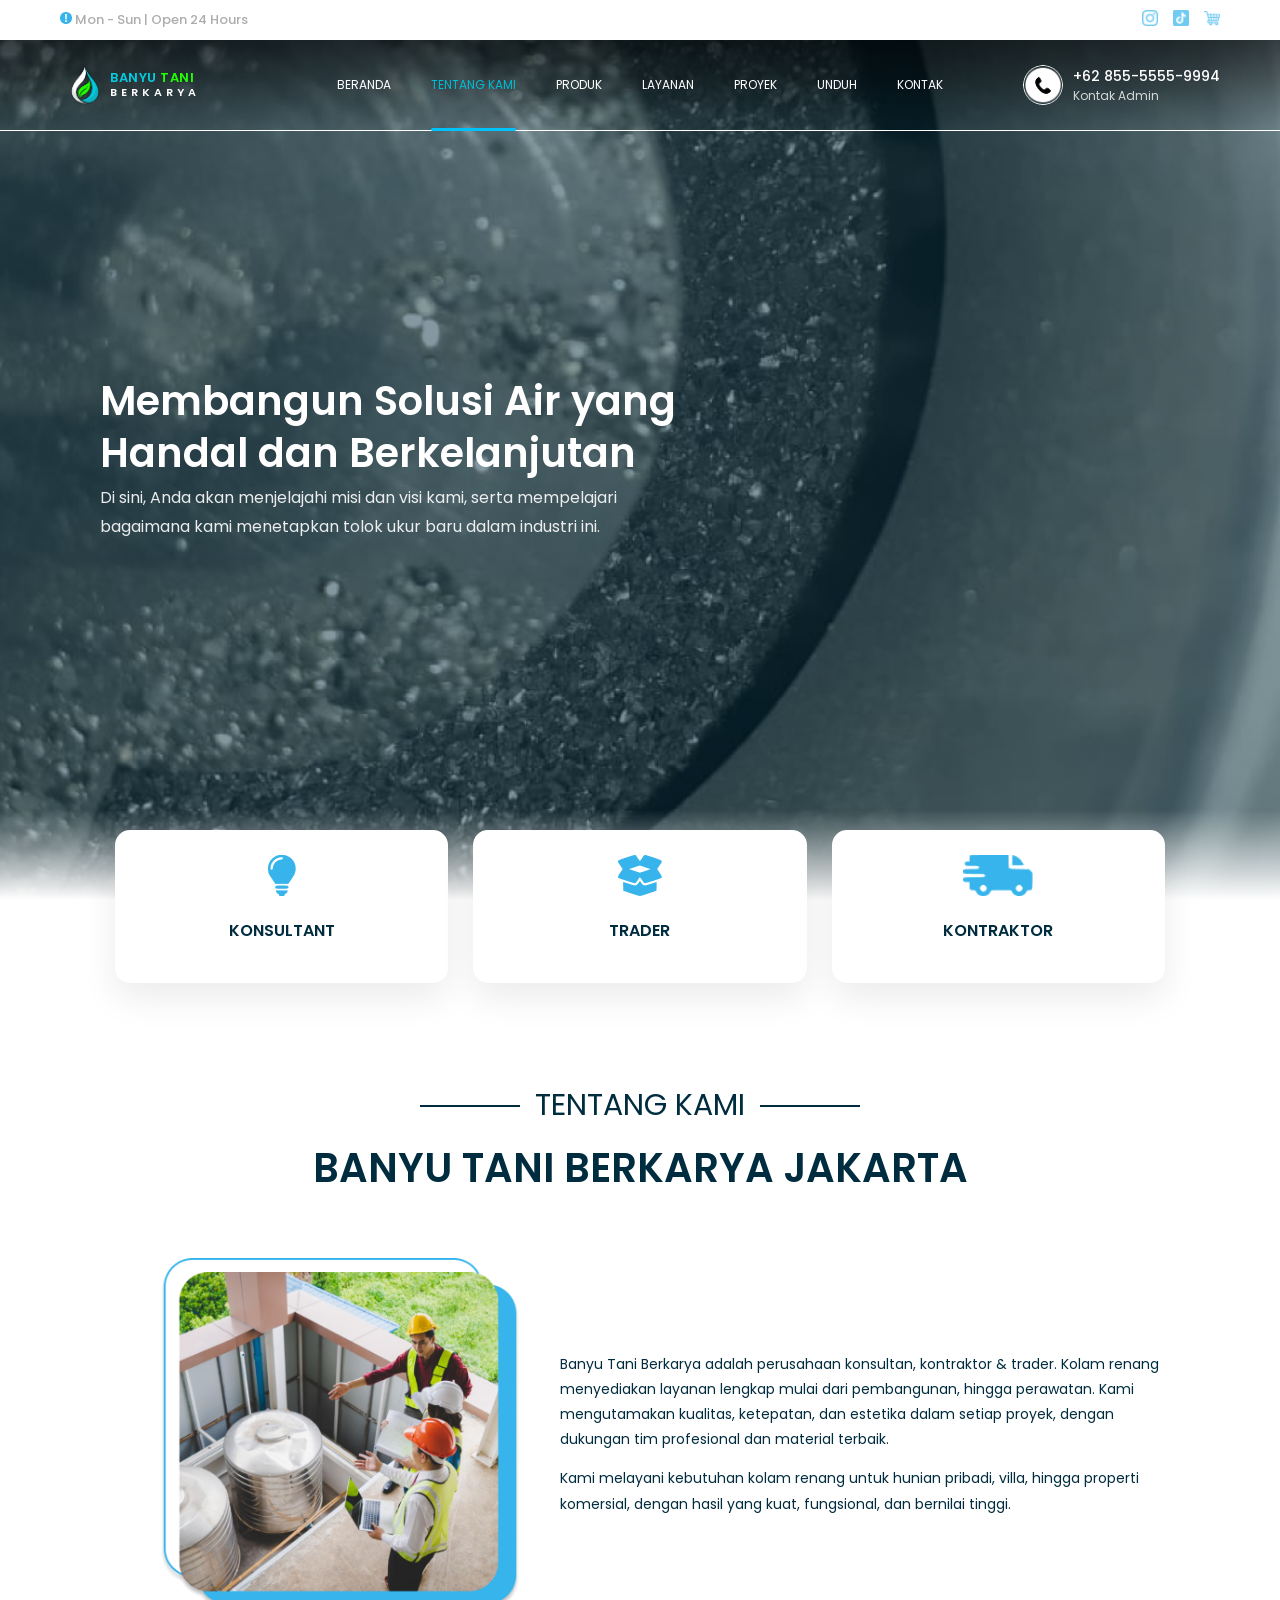
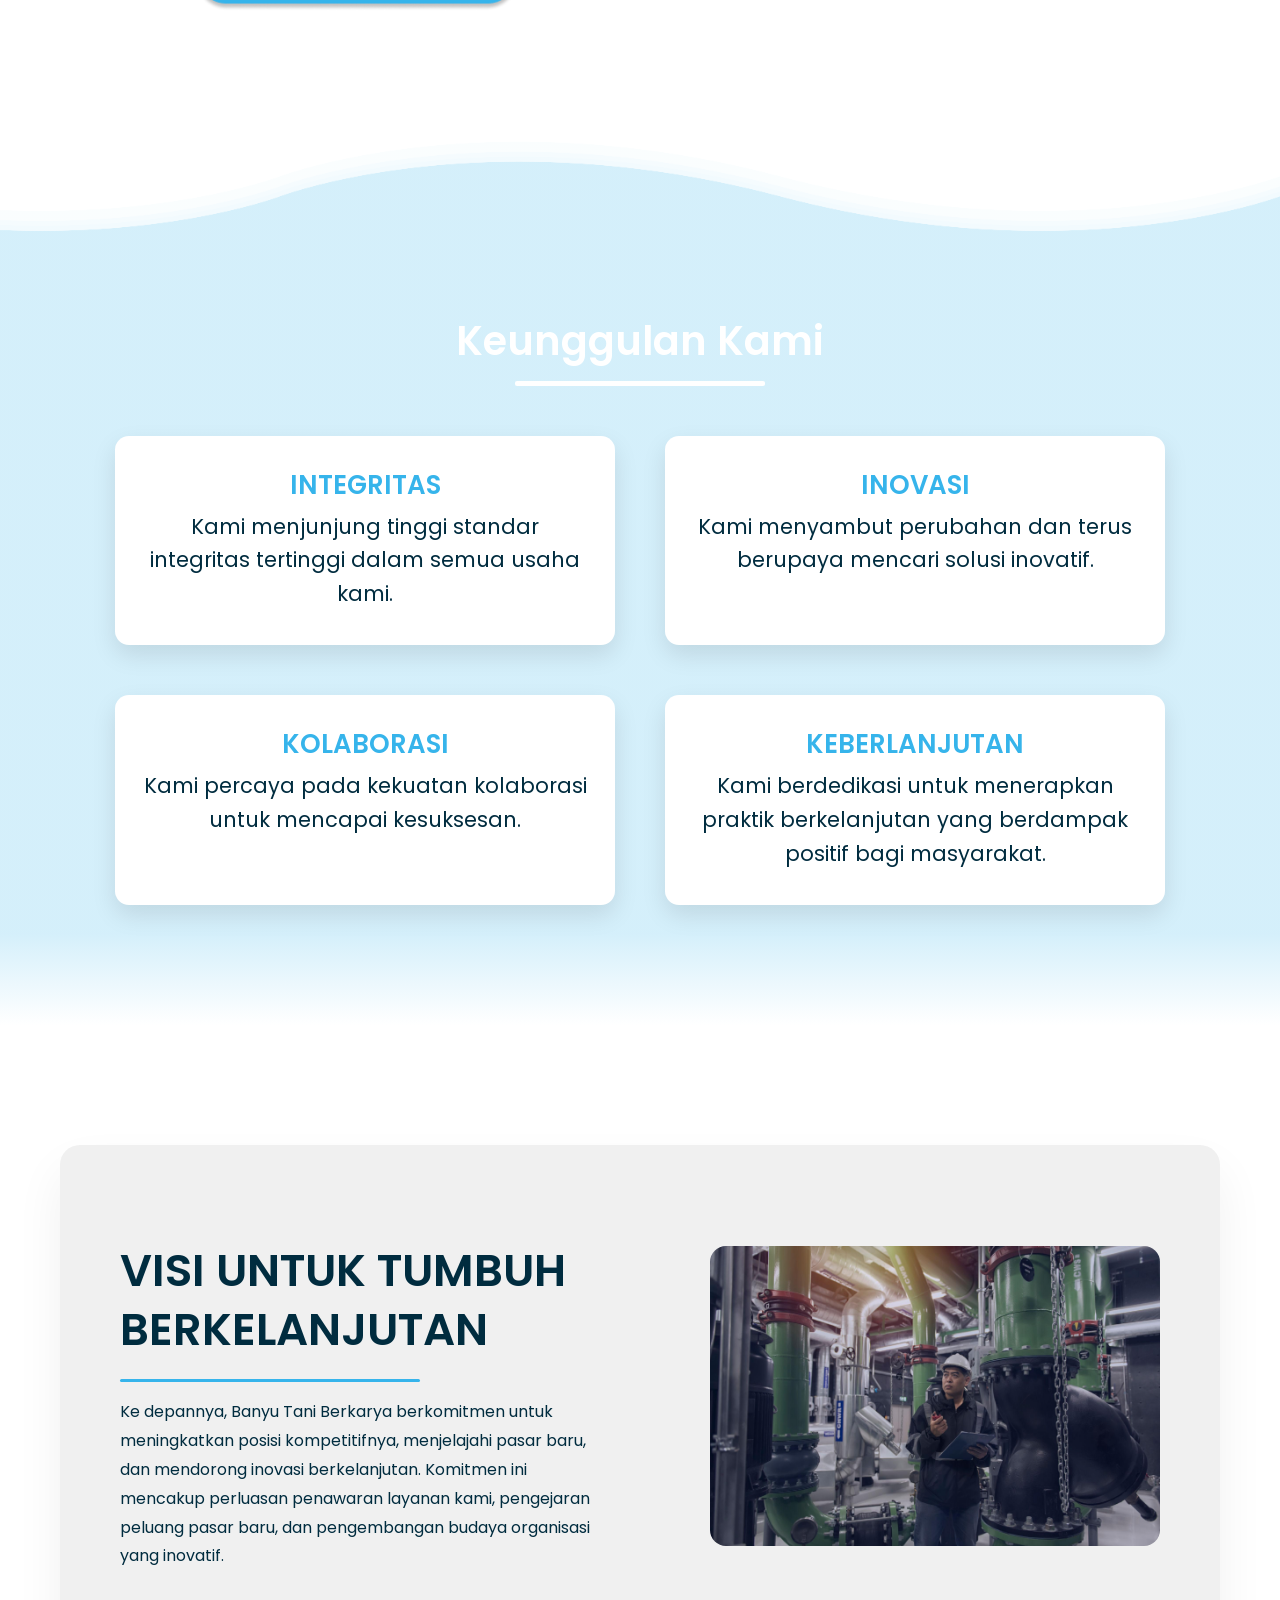
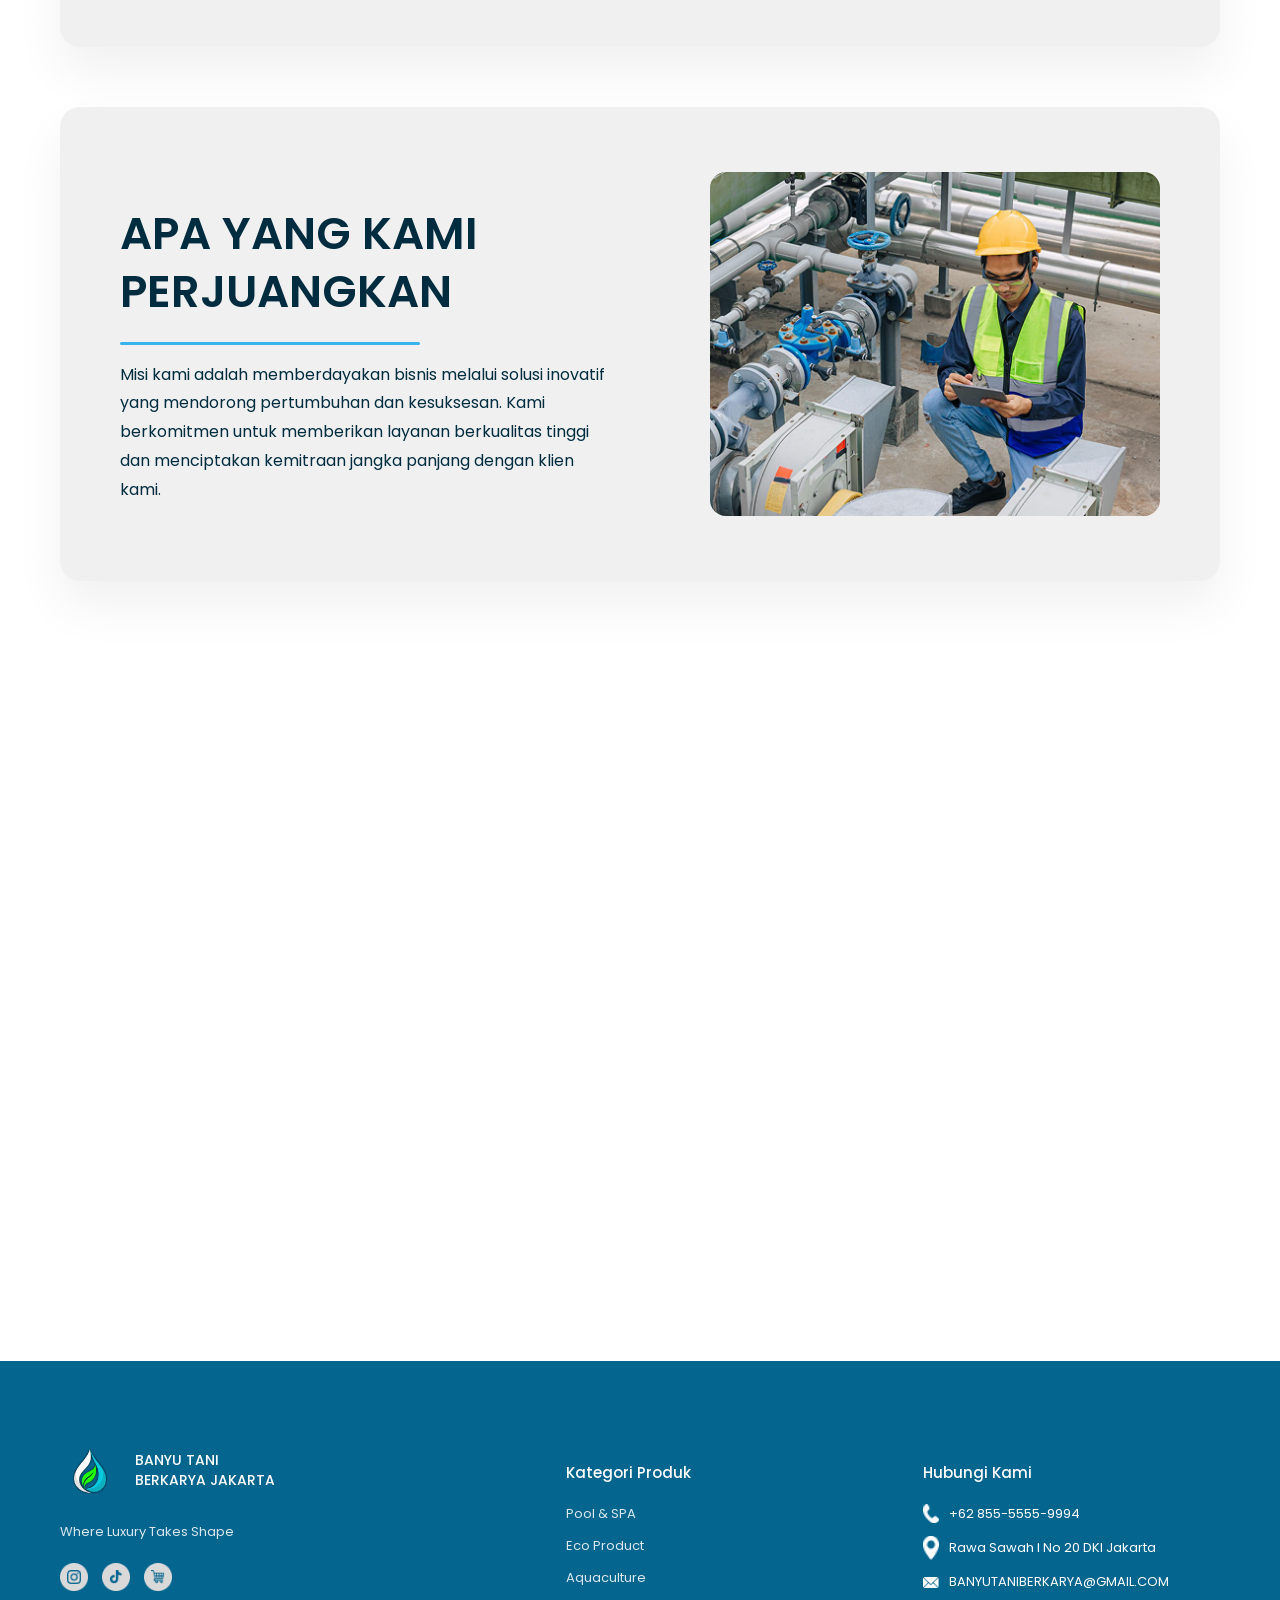
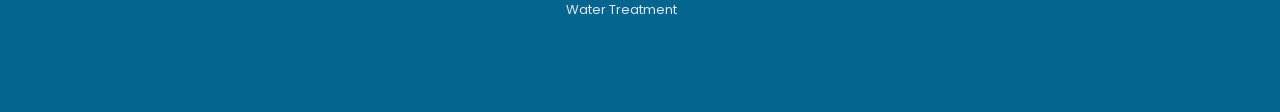
==== commit 48ffa713: "fix logo" ====
--- a/about.html
+++ b/about.html
@@ -63,10 +63,12 @@
         <!-- LEFT -->
         <div class="logo">
           <img src="images/LogoPT.png" alt="Logo" class="logo-img" />
-          <span class="logo-text"
-            >BANYU TANI <br />
-            BERKARYA JAKARTA</span
-          >
+          <span class="logo-text">
+            <span class="text-banyu">BANYU</span>
+            <span class="text-tani">TANI</span>
+            <br />
+            <span class="text-berkarya">BERKARYA</span>
+          </span>
         </div>
 
         <!-- CENTER -->
--- a/style.css
+++ b/style.css
@@ -124,7 +124,6 @@
   flex: 1;
   display: flex;
   align-items: center;
-  gap: 12px;
   font-weight: 600;
   font-size: 18px;
   letter-spacing: 0.5px;
@@ -138,19 +137,30 @@
   transition: all 0.3s ease;
 }
 
-/* .Logo-dark{
-  display: none;
-}
-
-.Logo-light {
-  display: block;
-} */
-
-/* logo text */
 .logo-text {
   white-space: nowrap;
-  font-weight: 500;
+  font-weight: 600;
   font-size: small;
+  line-height: 1.1;
+}
+
+.text-banyu {
+  color: #05C9DD;
+}
+
+.text-tani {
+  color: #20FF00;
+}
+
+.text-berkarya {
+  color: white;
+  letter-spacing: 4px;
+  font-size: 11px;
+  transition: color 0.3s ease; /* Biar smooth pas berubah warna */
+}
+
+.navbar.scrolled .text-berkarya {
+  color: black;
 }
 
 .menu {
@@ -782,6 +792,57 @@
   padding: 100px 0;
   background: #ffffff;
   text-align: center;
+}
+
+/* Grid Layout */
+.home-service-grid {
+  display: grid;
+  grid-template-columns: repeat(5, 1fr); /* 5 kolom sesuai foto */
+  gap: 20px;
+  margin-bottom: 50px;
+}
+
+/* Card Style */
+.home-service-card {
+  background: #ffffff;
+  border-radius: 20px; /* Sudut tumpul sesuai foto */
+  overflow: hidden;
+  box-shadow: 0 10px 30px rgba(0, 0, 0, 0.1); /* Shadow halus */
+  border: 1px solid #f0f0f0;
+  display: flex;
+  flex-direction: column;
+  transition: transform 0.3s ease;
+}
+
+.home-service-card:hover {
+  transform: translateY(-10px);
+}
+
+.card-img {
+  width: 100%;
+  height: 200px; /* Sesuaikan tinggi gambar */
+}
+
+.card-img img {
+  width: 100%;
+  height: 100%;
+  object-fit: cover; /* Biar gambar gak ketarik/gepeng */
+}
+
+.card-content {
+  padding: 30px 15px;
+  flex-grow: 1;
+  display: flex;
+  align-items: center;
+  justify-content: center;
+}
+
+.card-content h3 {
+  color: #00334e;
+  font-size: 16px;
+  font-weight: 700;
+  margin: 0;
+  line-height: 1.4;
 }
 
 /* Section Perjalanan (Atas) */
@@ -1062,10 +1123,10 @@
 /* GRID */
 .gallery-grid {
   display: grid;
-  grid-template-columns: repeat(3, 1fr); 
+  grid-template-columns: repeat(3, 1fr);
   gap: 30px;
   max-width: 1200px; /* Batasi lebar maksimal agar tidak terlalu melar di monitor lebar */
-  margin: 0 auto;    /* Posisikan grid di tengah halaman */
+  margin: 0 auto; /* Posisikan grid di tengah halaman */
   padding: 50px;
 }
 
@@ -1783,14 +1844,14 @@
 
 .services-grid {
   display: grid;
-  gap: 30px;
+  gap: 20px;
   margin-bottom: 50px;
 }
 
 .top-grid {
   grid-template-columns: repeat(4, 1fr); /* 4 kolom */
   max-width: 1200px;
-  margin: 30px auto;
+  margin: 20px auto;
 }
 
 .bottom-grid {
@@ -1848,17 +1909,17 @@
 }
 
 .card-info {
-  padding: 40px 20px 25px;
+  padding: 10px 20px 10px;
 }
 
 .card-info h3 {
   font-size: 18px;
-  margin-bottom: 15px;
+  margin-bottom: 10px;
   color: #003c4d;
 }
 
 .card-info p {
-  font-size: 13px;
+  font-size: 11px;
   color: #777;
   line-height: 1.6;
   margin-bottom: 20px;
@@ -1880,7 +1941,6 @@
   background: #00a3d7;
 }
 
-
 .subtitle {
   font-size: 18px;
   letter-spacing: 2px;
@@ -2152,7 +2212,14 @@
   .home-product-grid {
     grid-template-columns: repeat(3, 1fr);
   }
-  .home-product-grid .product-card:first-child {
+  .home-product-grid .home-product-card:first-child {
+    grid-column: span 2;
+  }
+
+  .home-service-grid {
+    grid-template-columns: repeat(3, 1fr);
+  }
+  .home-service-grid .home-service-card:first-child {
     grid-column: span 2;
   }
 
@@ -2229,10 +2296,6 @@
     grid-column: span 2;
   }
 
-  .home-product-grid .home-product-card:last-child {
-    grid-column: span 2;
-  }
-
   .downloads {
     max-width: 900px;
     margin: 50px auto;
@@ -2285,7 +2348,14 @@
 
   /* PRODUCT */
   .home-product-grid {
-    grid-template-columns: repeat(2, 1fr);
+    grid-template-columns: repeat(3, 1fr);
+  }
+
+  .home-service-grid {
+    grid-template-columns: repeat(3, 1fr);
+  }
+  .home-service-grid .home-service-card:first-child {
+    grid-column: span 2;
   }
 
   /* KEUNGGULAN */
@@ -2616,18 +2686,14 @@
     width: 150px;
   }
 
-  .home-product-grid {
-    grid-template-columns: 1fr;
-    display: flex;
-    flex-direction: column;
-    align-items: center; /* Ini kunci buat naruh item ke tengah secara horizontal */
-    gap: 20px; /* Jarak antar card */
-    /* width: 100%; */
-  }
-
   .home-product-card {
     box-shadow: 0px 0px 9px 1px rgba(0, 0, 0, 0.37);
     min-width: 70%;
+  }
+
+  .home-service-card {
+    box-shadow: 0px 0px 9px 1px rgba(0, 0, 0, 0.37);
+    min-width: 80%;
   }
 
   .keunggulan-content {
@@ -2730,6 +2796,24 @@
     display: block;
   }
 
+  .home-product-grid {
+    grid-template-columns: 1fr;
+    display: flex;
+    flex-direction: column;
+    align-items: center; /* Ini kunci buat naruh item ke tengah secara horizontal */
+    gap: 20px; /* Jarak antar card */
+    /* width: 100%; */
+  }
+
+  .home-service-grid {
+    grid-template-columns: 1fr;
+    display: flex;
+    flex-direction: column;
+    align-items: center; /* Ini kunci buat naruh item ke tengah secara horizontal */
+    gap: 20px; /* Jarak antar card */
+    /* width: 100%; */
+  }
+
   .logo-text {
     font-size: 10px;
   }
